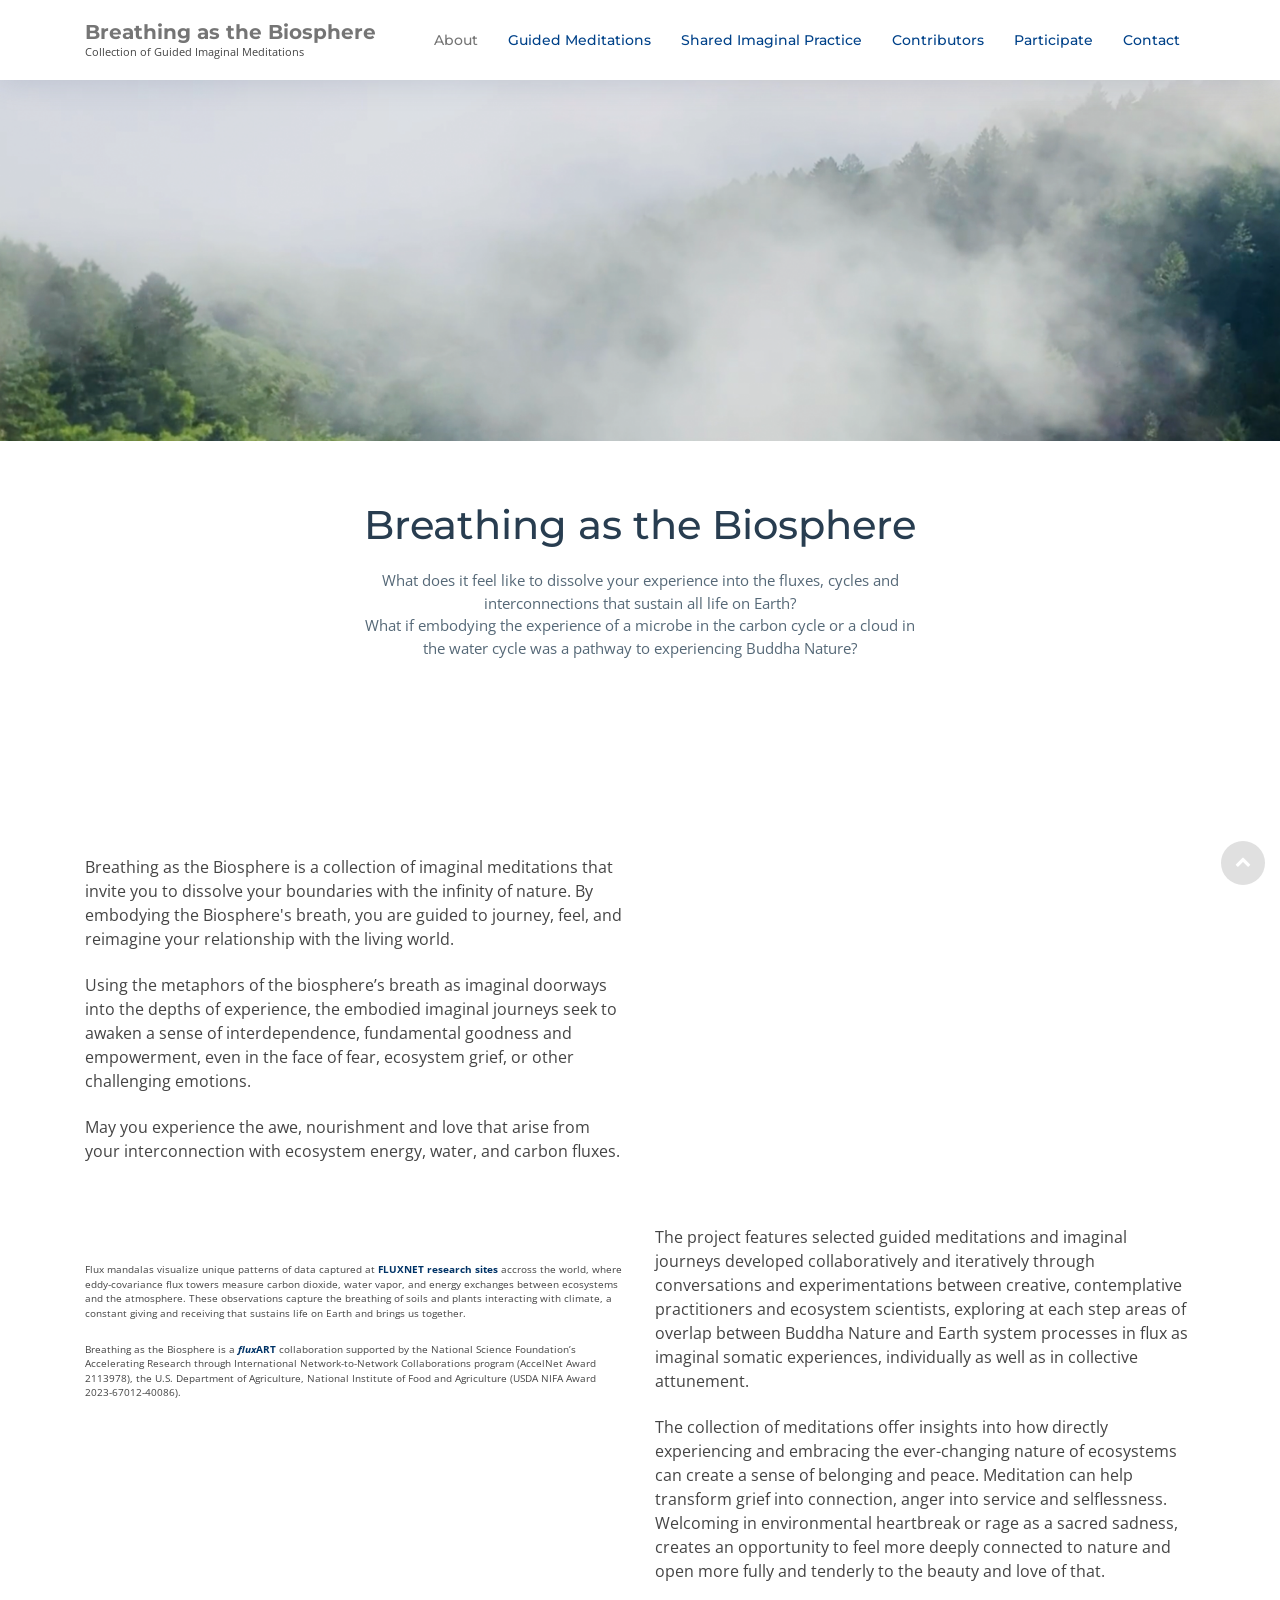
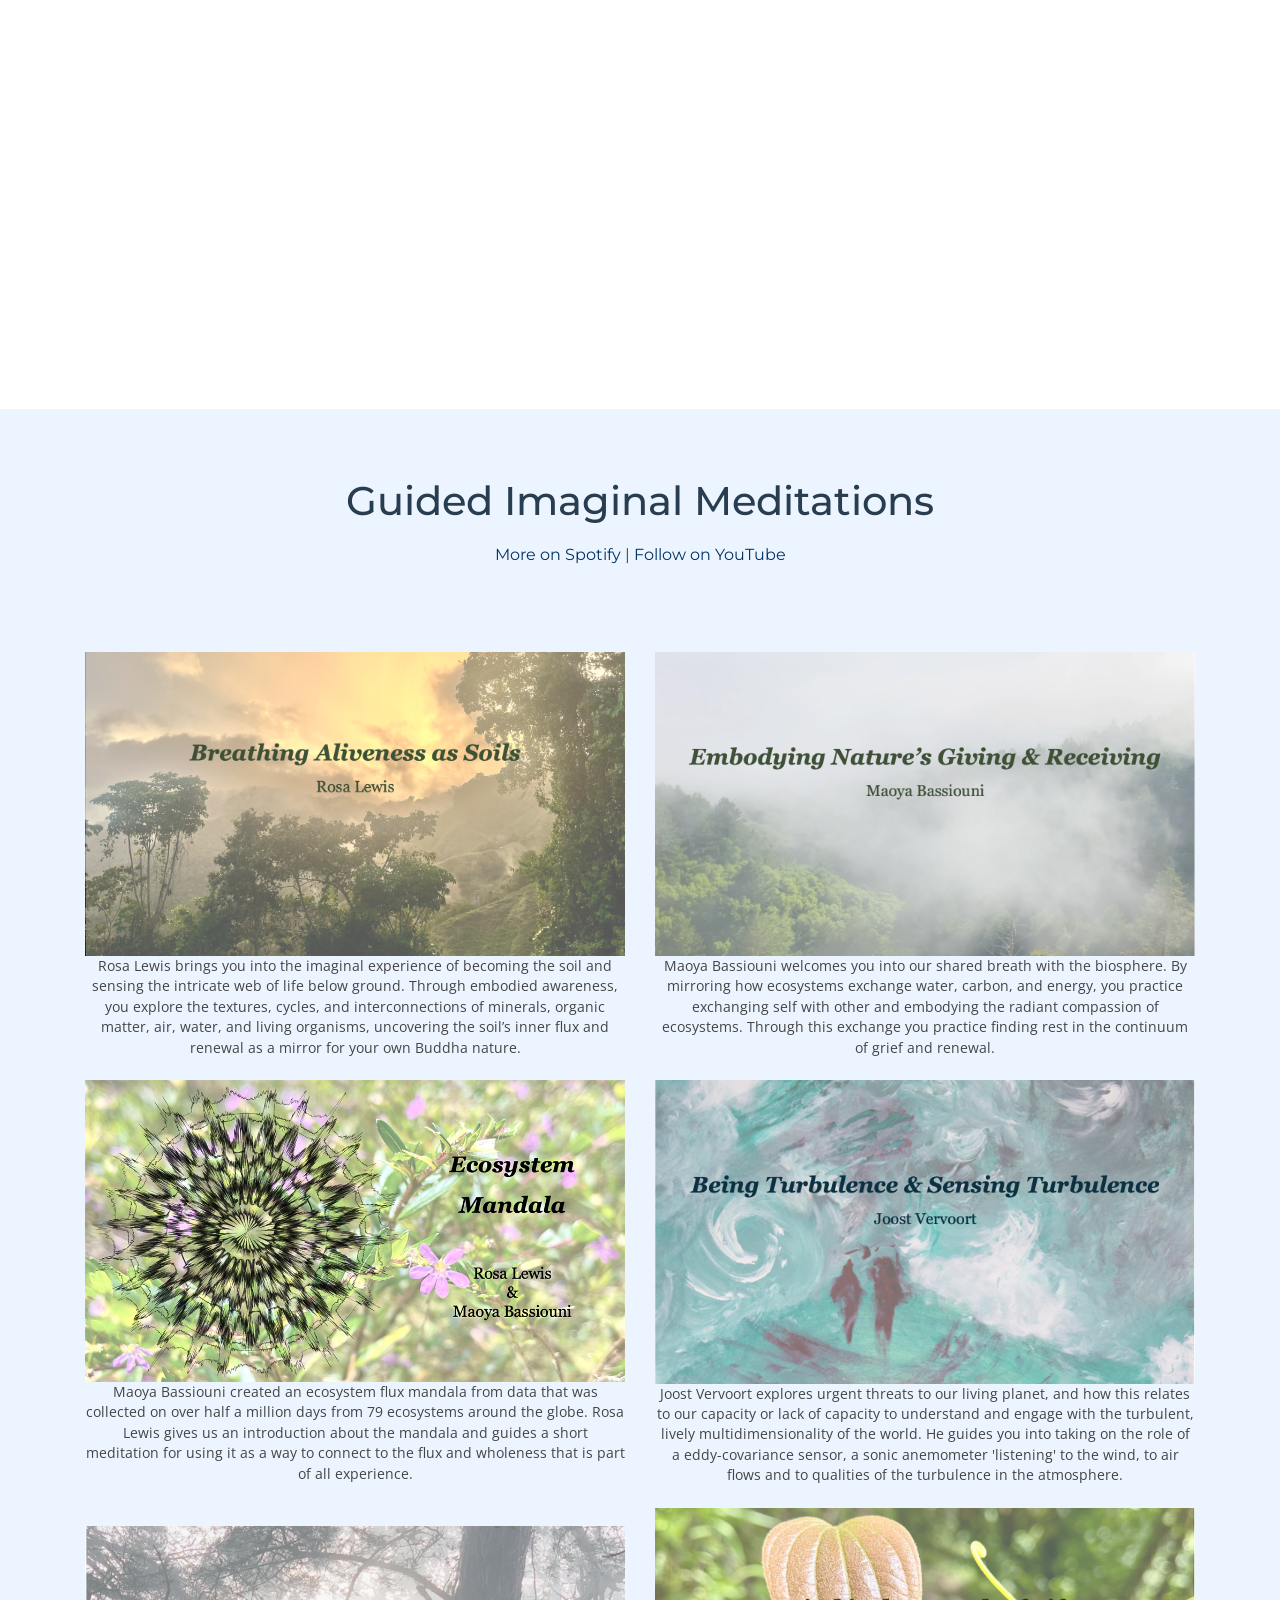
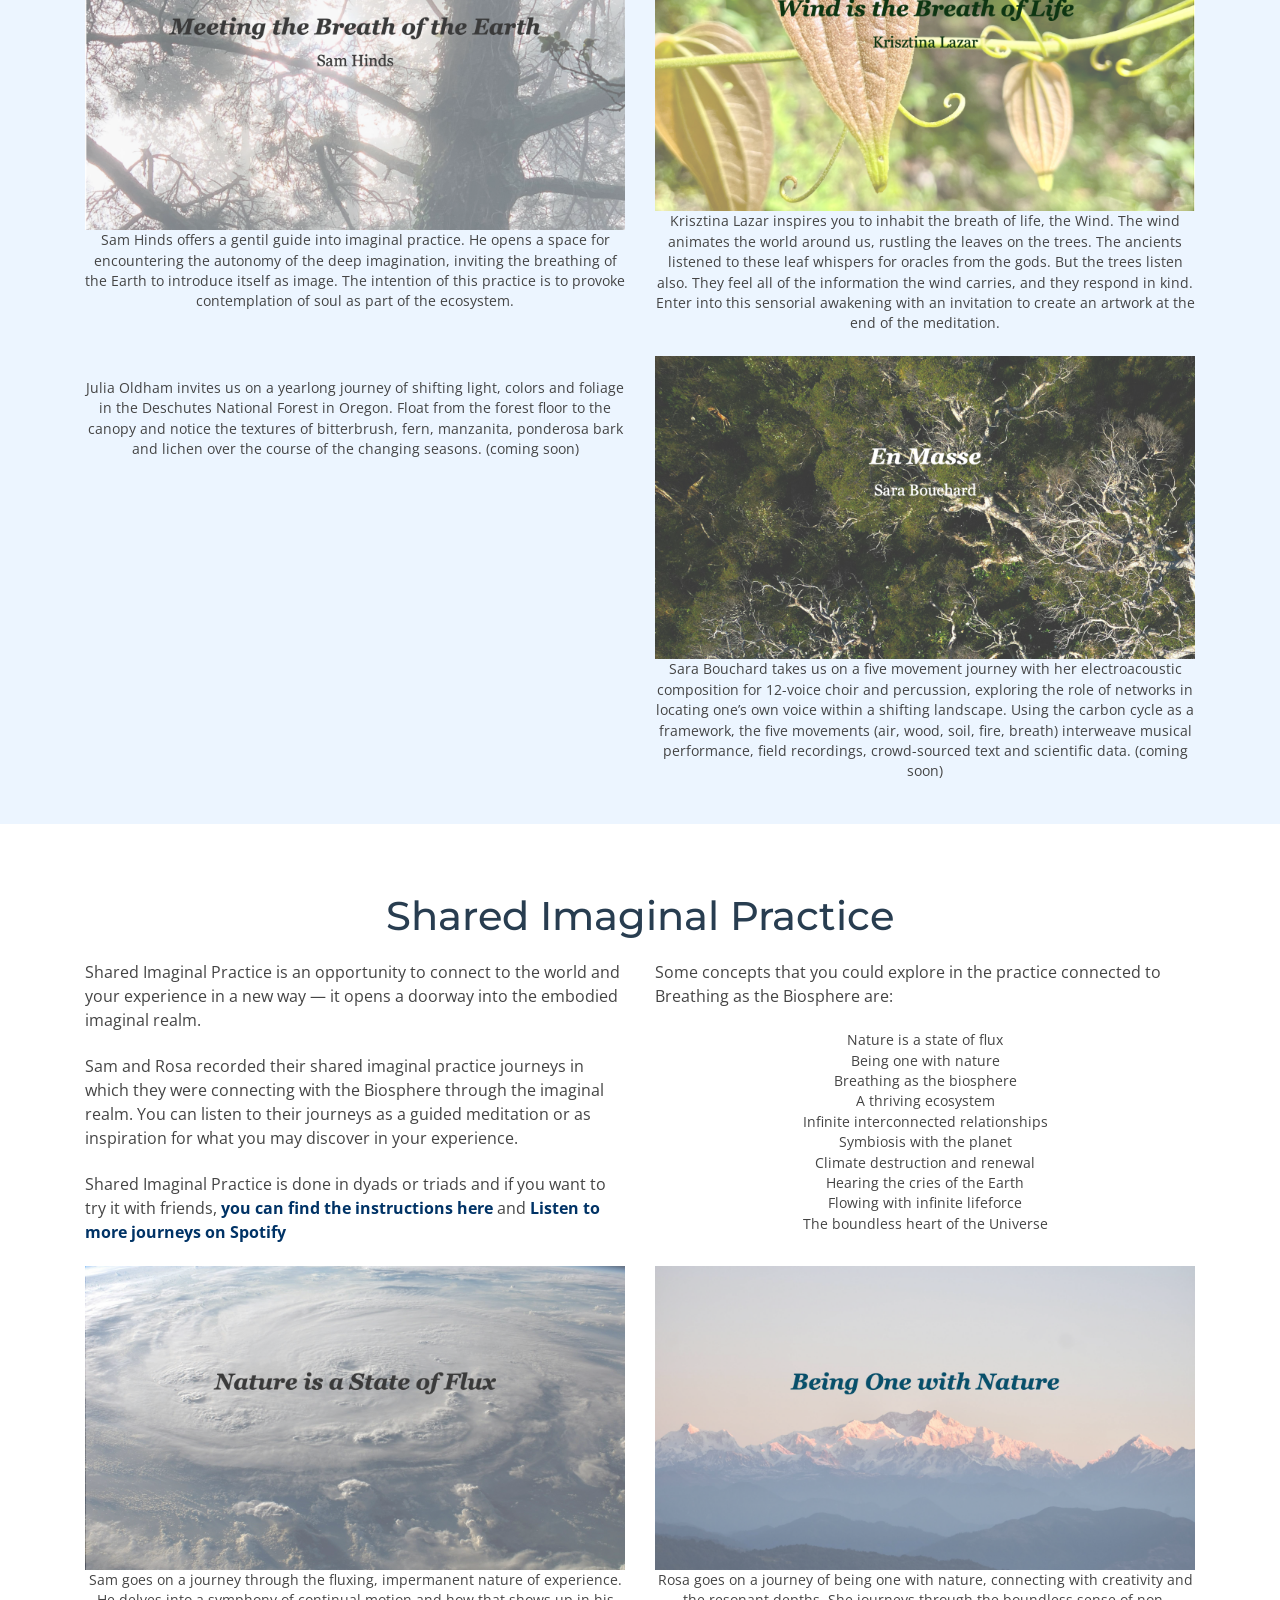
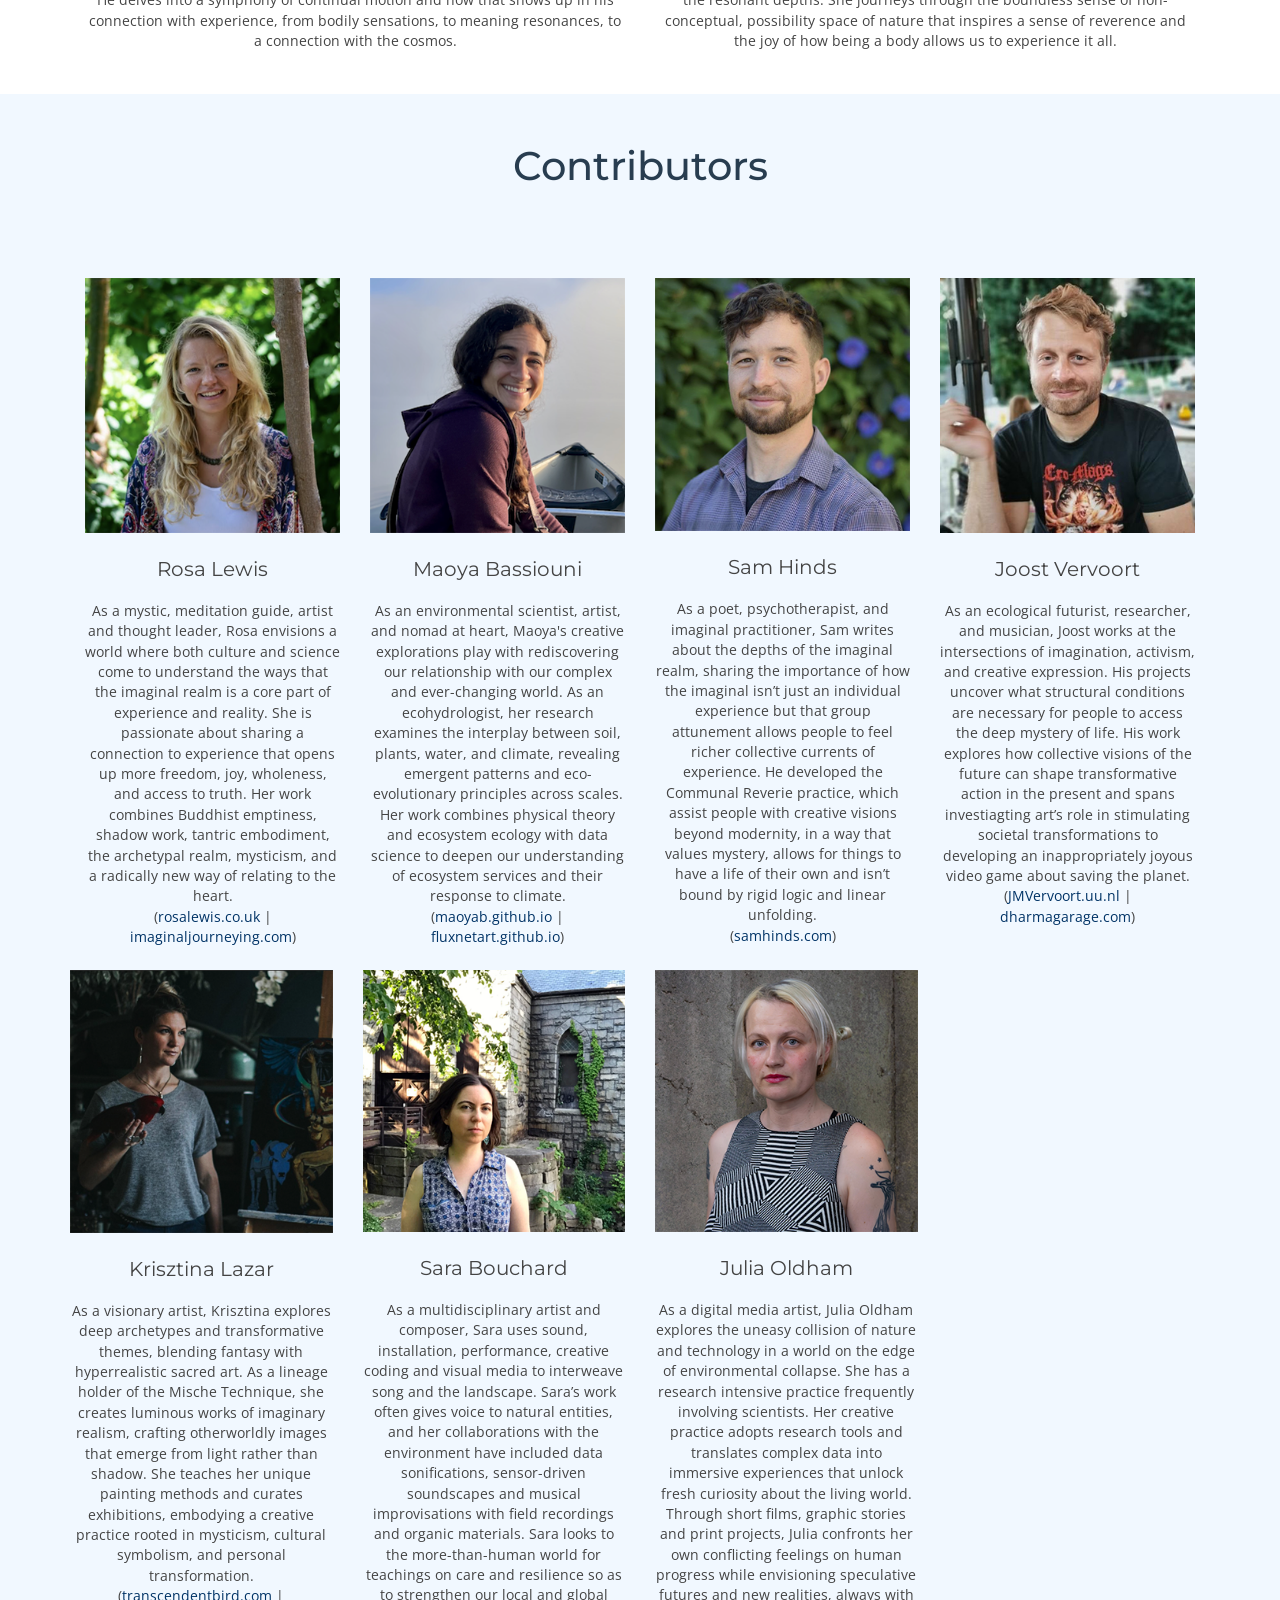
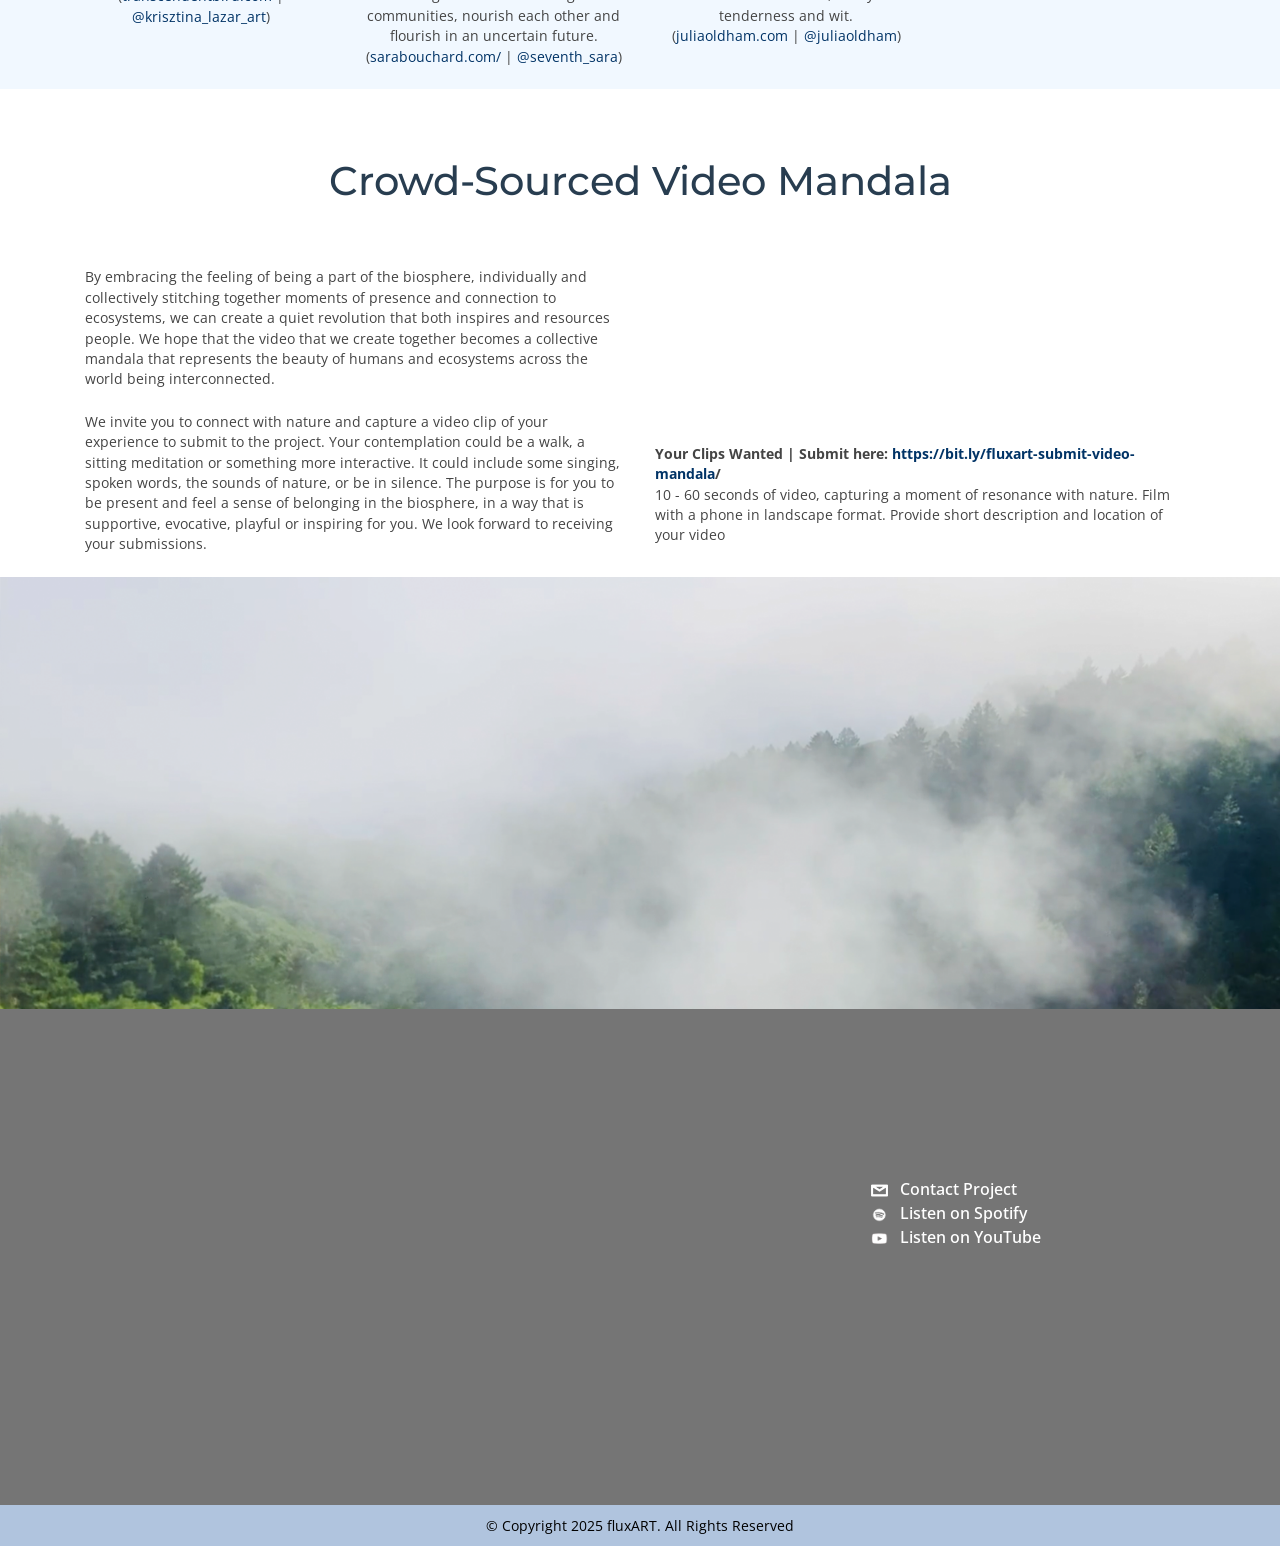
==== index.html @ a9ee5f6f "Update index.html" ====
<!DOCTYPE html>
<html lang="en">
<head>
  <meta charset="utf-8">
  <title>Breathing as the Biosphere Imaginal Meditations</title>
  <meta content="width=device-width, initial-scale=1.0" name="viewport">
  <meta content="Breathing as the Biosphere Imaginal Meditations" name="keywords">
  <meta content="Breathing as the Biosphere Imaginal Meditations" name="description">

  <!-- Favicons -->
  <link href="img/favicon.png" rel="icon">
  <link href="img/apple-touch-icon.png" rel="apple-touch-icon">

  <!-- Google Fonts -->
  <link href="https://fonts.googleapis.com/css?family=Open+Sans:300,300i,400,400i,700,700i|Montserrat:300,400,500,700" rel="stylesheet">

  <!-- Bootstrap CSS File -->
  <link href="lib/bootstrap/css/bootstrap.min.css" rel="stylesheet">

  <!-- Libraries CSS Files -->
  <link href="lib/font-awesome/css/font-awesome.min.css" rel="stylesheet">
  <link href="lib/animate/animate.min.css" rel="stylesheet">
  <link href="lib/ionicons/css/ionicons.min.css" rel="stylesheet">
  <link href="lib/owlcarousel/assets/owl.carousel.min.css" rel="stylesheet">
  <link href="lib/lightbox/css/lightbox.min.css" rel="stylesheet">


  <!-- Main Stylesheet File -->
  <link href="css/style.css" rel="stylesheet">


  <script>
// Initialize each video container separately
document.addEventListener('DOMContentLoaded', function() {
    document.querySelectorAll('.video-container').forEach(container => {
        const thumbnail = container.querySelector('.video-thumbnail');
        const videoIframe = container.querySelector('.video-iframe');
        
        thumbnail.addEventListener('click', function() {
            thumbnail.style.display = 'none';
            videoIframe.style.display = 'block';
            
            // Reload iframe to ensure video starts playing
            const iframe = videoIframe.querySelector('iframe');
            const src = iframe.src;
            iframe.src = src;
        });
    });
});
</script>


</head>

<body>

  <!--==========================
  Header
  ============================-->
  <header id="header" class="fixed-top">
    <div class="container">

      <div class="logo float-left">
        <a href="#intro" class="scrollto"><strong class="company-name"></strong></a>
      </div>

      <nav class="main-nav float-right d-none d-lg-block">
        <ul>
          <li class="active"><a href="#intro">About</a></li>
          <!--<li><a href="#about">About</a></li>-->
          <li><a href="#meditations">Guided Meditations</a></li>
          <li><a href="#practice">Shared Imaginal Practice</a></li>
          <li><a href="#people">Contributors</a></li>
          <li><a href="#participate">Participate</a></li>
          <li><a href="#contact">Contact</a></li>

          
        </ul>
      </nav><!-- .main-nav -->

      <nav class="main-nav float-left d-none d-lg-block">
          <h5 style="color: #757575"><strong>Breathing as the Biosphere</strong><br></h5>
         <p style="font-size:11px">Collection of Guided Imaginal Meditations<br></p> 
      

      </nav><!-- .main-nav -->
      
    </div>
  </header><!-- #header -->

  <!--==========================
    Intro Section
  ============================-->
  <section id="intro" class="clearfix">
    <div class="container">

      <div class="intro-info"><br><br><br><br><br><br><br><br><br><br><br><br>
        
        <div>

        </div>
      </div>

    </div>
  </section>

  <!-- #intro -->

  <main id="main">

    <!--==========================
      About Section
    ============================-->
    <section id="about">
      <div class="container">

        <header class="section-header">
          <h3>Breathing as the Biosphere</h3>

          <p>
            What does it feel like to dissolve your experience into the fluxes,
            cycles and interconnections that sustain all life on Earth?<br>
            What if embodying the experience of a microbe in the carbon cycle or 
            a cloud in the water cycle was a pathway to experiencing Buddha Nature?<br>
          </p>

        </header>

        <div class="row about-extra">

          <div class="col-lg-6 content order-lg-1 order-2">

          <br><br><br><br><p>Breathing as the Biosphere is a collection of imaginal meditations that invite you to dissolve your boundaries with the infinity of nature. By embodying the Biosphere's breath, you are guided to journey, feel, and reimagine your relationship with the living world.</p>

          <p>Using the metaphors of the biosphere’s breath as imaginal doorways into the depths of experience, the embodied imaginal journeys seek to awaken a sense of interdependence, fundamental goodness and empowerment, even in the face of fear, ecosystem grief, or other challenging emotions.</p>

          <p>May you experience the awe, nourishment and love that arise from your interconnection with ecosystem energy, water, and carbon fluxes.</p>
          </div>

          <div class="col-lg-6 background order-lg-2 order-1 wow fadeInUp">
            <img src="img/flux_manadala_s.gif" class="img-fluid" alt="">
          </div>
        </div>

        <div class="row about-extra">

          <div class="col-lg-6 wow fadeInUp">
            <img src="img/daily_2_4.gif" class="img-fluid" alt="">
                  <p style="font-size: 0.6rem;"><br>Flux mandalas visualize unique patterns of data captured at <strong><a href="https://fluxnet.org/"> FLUXNET research sites</a></strong> accross the world, where eddy-covariance flux towers measure carbon dioxide, water vapor, and energy exchanges between ecosystems and the atmosphere. These observations capture the breathing of soils and plants interacting with climate, a constant giving and receiving that sustains life on Earth and brings us together. </p>

                  <p style="font-size: 0.6rem;">Breathing as the Biosphere is a <strong><a href="https://fluxnetart.github.io/"><i>flux</i>ART</a></strong> collaboration supported by the National Science Foundation’s Accelerating Research through International Network-to-Network Collaborations program (AccelNet Award 2113978), the U.S. Department of Agriculture, National Institute of Food and Agriculture (USDA NIFA Award 2023-67012-40086).</p>

            
          </div>

          <div class="col-lg-6 wow fadeInUp pt-5 pt-lg-0">
             
            <p>The project features selected guided meditations and imaginal journeys developed collaboratively and iteratively through conversations and experimentations between creative, contemplative practitioners and ecosystem scientists, exploring at each step areas of overlap between Buddha Nature and Earth system processes in flux as imaginal somatic experiences, individually as well as in collective attunement.

            </p>

            <p>The collection of meditations offer insights into how directly experiencing and embracing the ever-changing nature of ecosystems can create a sense of belonging and peace. Meditation can help transform grief into connection, anger into service and selflessness. Welcoming in environmental heartbreak or rage as a sacred sadness, creates an opportunity to feel more deeply connected to nature and open more fully and tenderly to the beauty and love of that.</p>

            <!---<br><br><br><p style="font-size: 0.6rem;"><br><br>Flux mandalas invite us to look at the full spectrum of experience and welcome it with the curiosity of a scientist and the open heart of compassion. They illustrates how complex interactions create emergent patterns that have unity. Try connecting with the wholeness of the ecosystems encoded in these mandalas. Can you feel all the tiny interactions that lead to its emergence and how much precision and exchange goes into that creative process?</p>-->

             <p><br><br><br><p>
              <iframe style="border-radius:0px" src="https://open.spotify.com/embed/episode/0u3D3jrKchzARlzXWY9cCE?utm_source=generator" width="100%" height="222"  frameBorder="0" frameBorder="0" allowfullscreen="" allow="autoplay; clipboard-write; encrypted-media; fullscreen; picture-in-picture" loading="lazy"></iframe>

       
          </div>

        </div>
        
              
              
      </div>
    </section>

    <!-- #about 
          <iframe data-testid="embed-iframe" style="border-radius:12px" src="https://open.spotify.com/embed/episode/0u3D3jrKchzARlzXWY9cCE?utm_source=generator" width="100%" height="352" frameBorder="0" allowfullscreen="" allow="autoplay; clipboard-write; encrypted-media; fullscreen; picture-in-picture" loading="lazy"></iframe>

    -->

    
    <!--==========================
      Guided Imaginal Meditation Section
    ============================-->
    
    <section id="meditations" class="section-bg" >
      <div class="container">

        <header class="section-header">
          <h3><br></h3>
        <h3>Guided Imaginal Meditations</h3>
        
        <h6  style="text-align: center;"><a href = "https://open.spotify.com/show/1525pYDIu4DT1MLiY2pbVd?si=6aadee65ade249cc">More on Spotify</a> | <a href="https://www.youtube.com/@BreathingastheBiosphere">Follow on YouTube</a><br></h6>
        <h3><br></h3>
        </header>

        <div class="row">

          <div style="text-align: center;" class="col-lg-6 wow fadeInUp pt-4 pt-lg-0 order-1 order-lg-1">

            <!--<iframe src="https://www.youtube.com/embed/AEafkiflC8Q-s?si=2M_Ymdts__kNH2Cq?controls=0?modestbranding=1"  
              frameborder="0" 
              allow="accelerometer; autoplay; clipboard-write; encrypted-media; gyroscope; picture-in-picture; web-share"
              referrerpolicy="strict-origin-when-cross-origin" allowfullscreen>  
              <h5><br>Breathing Aliveness as Soil</h5>
            </iframe>-->

            <a href="https://open.spotify.com/episode/77HtcozkMRE23Bbqn8hdQ8?si=4nbP7YNKRR261fa75j-uoQ"><img src="img/thumbnail_rosa.png" class="img-fluid" alt=""></a>
            <p style="font-size: 0.85rem;"> Rosa Lewis brings you into the imaginal experience of becoming the soil and sensing the intricate web of life below ground. Through embodied awareness, you explore the textures, cycles, and interconnections of minerals, organic matter, air, water, and living organisms, uncovering the soil’s inner flux and renewal as a mirror for your own Buddha nature.
             <br>
            </p>

            <a href="https://open.spotify.com/episode/036LUzNRKTE3f6MZZCfcd5?si=HGmtwieZQKCvpGX41cVPSQ"><img src="img/thumbnail_mandala.png" class="img-fluid" alt=""></a>
            <p style="font-size: 0.85rem;">Maoya Bassiouni created an ecosystem flux mandala from data that was collected on over half a million days from 79 ecosystems around the globe. Rosa Lewis gives us an introduction about the mandala and guides a short meditation for using it as a way to connect to the flux and wholeness that is part of all experience.
              <br><br>
            </p>


            <a href="https://open.spotify.com/episode/53CpLvU9wSiAsuMV4MzlIL?si=ZmxAkmloRvGHyhWJxhTe1w"><img src="img/thumbnail_sam.png" class="img-fluid" alt=""></a>
            <p style="font-size: 0.85rem;">Sam Hinds offers a gentil guide into imaginal practice. He opens a space for encountering the autonomy of the deep imagination, inviting the breathing of the Earth to introduce itself as image. The intention of this practice is to provoke contemplation of soul as part of the ecosystem.
              <br><br>
            </p>

            <img src="img/thumbnail_pondering.png" class="img-fluid" alt="">
            <p style="font-size: 0.85rem;">Julia Oldham invites us on a yearlong journey of shifting light, colors and foliage in the Deschutes National Forest in Oregon. Float from the forest floor to the canopy and notice the textures of bitterbrush, fern, manzanita, ponderosa bark and lichen over the course of the changing seasons. (coming soon)
              <br><br>
            </p>

          </div>

          <div style="text-align: center;" class="col-lg-6 wow fadeInUp order-2 order-lg-2">

            <a href="https://open.spotify.com/episode/4OJ43uKyVAgOW3lTd9KuGg?si=wSIPPn0EQp6C_6Jd9HAa6w"><img src="img/thumbnail_maoya.png" class="img-fluid" alt=""></a>
            <p style="font-size: 0.85rem;">Maoya Bassiouni welcomes you into our shared breath with the biosphere. By mirroring how ecosystems exchange water, carbon, and energy, you practice exchanging self with other and embodying the radiant compassion of ecosystems. Through this exchange you practice finding rest in the continuum of grief and renewal.
              <br>
            </p>

            <a href= "https://open.spotify.com/episode/0zujidXSMCbRKWvfd6Vs8Z?si=B2oA_6Z9TPiEoPuj_xsNwQ"><img src="img/thumbnail_joost.png" class="img-fluid" alt=""></a>
            <p style="font-size: 0.85rem;">Joost Vervoort explores urgent threats to our living planet, and how this relates to our capacity or lack of capacity to understand and engage with the turbulent, lively multidimensionality of the world. He guides you into taking on the role of a eddy-covariance sensor, a sonic anemometer 'listening' to the wind, to air flows and to qualities of the turbulence in the atmosphere.
            <br>
            </p>


            <a href="https://open.spotify.com/episode/5ODSKrtGMWI7goQfKR9qAA?si=V0y_s-vBSAOrPFX0bZdzCg"><img src="img/thumbnail_krisztina.png" class="img-fluid" alt=""></a>
            <p style="font-size: 0.85rem;">Krisztina Lazar inspires you to inhabit the breath of life, the Wind. The wind animates the world around us, rustling the leaves on the trees. The ancients listened to these leaf whispers for oracles from the gods. But the trees listen also. They feel all of the information the wind carries, and they respond in kind. Enter into this sensorial awakening with an invitation to create an artwork at the end of the meditation.
            </p>
 
          <img src="img/thumbnail_sara.png" class="img-fluid" alt="">
            <p style="font-size: 0.85rem;">Sara Bouchard takes us on a five movement journey with her electroacoustic composition for 12-voice choir and percussion, exploring the role of networks in locating one’s own voice within a shifting landscape. Using
            the carbon cycle as a framework, the five movements (air, wood, soil, fire, breath) interweave musical performance, field recordings, crowd-sourced text and scientific data. (coming soon)
              <br><br>
            </p>

          </div>
        </div>

  </div>  
  </section>

  <section id="practice" class="wow fadeIn" >
    <div class="container">
    <header class="section-header">
          <h3><br></h3>
        <h3>Shared Imaginal Practice</h3>
        </header>

        <div class="row">

          <div class="col-lg-6 wow fadeInUp pt-4 pt-lg-0 order-2 order-lg-1">
             <p>Shared Imaginal Practice is an opportunity to connect to the world and your experience in a new way — it opens a doorway into the embodied imaginal realm.</p>

            <p>Sam and Rosa recorded their shared imaginal practice journeys in which they were connecting with the Biosphere through the imaginal realm. You can listen to their journeys as a guided meditation or as inspiration for what you may discover in your experience. </p>
            <p>Shared Imaginal Practice is done in dyads or triads and if you want to try it with friends, <strong><a href="https://rosalewis.co.uk/for-groups/shared-imaginal-practice/">you can find the instructions here</a></strong> and <strong><a href="https://open.spotify.com/show/1525pYDIu4DT1MLiY2pbVd?si=6aadee65ade249cc">Listen to more journeys on Spotify</a></strong></p> 

          </div>

          <div class="col-lg-6 wow fadeInUp order-1 order-lg-2">
          <p>Some concepts that you could explore in the practice connected to Breathing as the Biosphere are: </p>
          <p style="text-align: center; font-size: 0.85rem;" >Nature is a state of flux<br>
          Being one with nature<br>
          Breathing as the biosphere<br>
          A thriving ecosystem<br>
          Infinite interconnected relationships<br>
          Symbiosis with the planet<br>
          Climate destruction and renewal<br>
          Hearing the cries of the Earth<br>
          Flowing with infinite lifeforce<br>
          The boundless heart of the Universe<br>
          </p>

          </div>
        </div>

        <div class="row">

          <div style="text-align: center;" class="col-lg-6 wow fadeInUp pt-4 pt-lg-0 order-2 order-lg-1">

            <a href="https://open.spotify.com/episode/34Ts9Ez7WnEAbWqnBeNufE?si=XUcX8TZsQOSvcbpjufnzhA"><img src="img/thumbnail_swirl.png" class="img-fluid" alt=""></a>
            <p style="font-size: 0.85rem;">Sam goes on a journey through the fluxing, impermanent nature of experience. He delves into a symphony of continual motion and how that shows up in his connection with experience, from bodily sensations, to meaning resonances, to a connection with the cosmos.
              <br><br>
            </p>

          </div>

          <div style="text-align: center;" class="col-lg-6 wow fadeInUp order-1 order-lg-2">

            <a href="https://open.spotify.com/episode/2rRmL4e69MUK8U4SDGf8Bw?si=WBHXRmK1Rv6eqK55F4SV8Q"><img src="img/thumbnail_mountain.png" class="img-fluid" alt=""></a>
            <p style="font-size: 0.85rem;">Rosa goes on a journey of being one with nature, connecting with creativity and the resonant depths. She journeys through the boundless sense of non-conceptual, possibility space of nature that inspires a sense of reverence and the joy of how being a body allows us to experience it all.
             <br>
            </p>

          </div>
        </div>


      </div>  
    </section>


    <!--==========================
      Contributors
    ============================-->
    <section id="people" class="section-bg2">
      <div class="container">
          <header class="section-header">
            <h3><br>Contributors</h3>
            <h3><br></h3>
          </header>
        
        <div class="row text-center wow fadeInUp pt-4 pt-lg-0">
        <!-- First person -->
        <div class="col-lg-3">
          <img src="img/rosa.png" class="img-fluid" alt="">
          <h5><br>Rosa Lewis</h5>
          <p style="font-size: 0.85rem;">
            As a mystic, meditation guide, artist and thought leader, Rosa envisions a world where both culture and science come to understand the ways that the imaginal realm is a core part of experience and reality. She is passionate about sharing a connection to experience that opens up more freedom, joy, wholeness, and access to truth. Her work combines Buddhist emptiness, shadow work, tantric embodiment, the archetypal realm, mysticism, and a radically new way of relating to the heart.<br>
            (<a href="https://rosalewis.co.uk">rosalewis.co.uk</a> | <a href="https://imaginaljourneying.com">imaginaljourneying.com</a>)
          </p>
        </div>

        <div class="col-lg-3">
          <img src="img/maoya.png" class="img-fluid" alt="">
          <h5><br>Maoya Bassiouni</h5>
          <p style="font-size: 0.85rem;">
            As an environmental scientist, artist, and nomad at heart, Maoya's creative explorations play with rediscovering our relationship with our complex and ever-changing world. As an ecohydrologist, her research examines the interplay between soil, plants, water, and climate, revealing emergent patterns and eco-evolutionary principles across scales. Her work combines physical theory and ecosystem ecology with data science to deepen our understanding of ecosystem services and their response to climate.<br>
            (<a href="https://maoyab.github.io/">maoyab.github.io</a> | <a href="https://fluxnetart.github.io/">fluxnetart.github.io</a>) 
          </p>
        </div>

        <div class="col-lg-3">
          <img src="img/sam.png" class="img-fluid" alt="">
          <h5><br>Sam Hinds</h5>
          <p style="font-size: 0.85rem;">
            As a poet, psychotherapist, and imaginal practitioner, Sam writes about the depths of the imaginal realm, sharing the importance of how the imaginal isn’t just an individual experience but that group attunement allows people to feel richer collective currents of experience. He developed the Communal Reverie practice, which assist people with creative visions beyond modernity, in a way that values mystery, allows for things to have a life of their own and isn’t bound by rigid logic and linear unfolding. <br>
            (<a href="https://www.samhinds.com/">samhinds.com</a>)
          </p>
        </div>

        <div class="col-lg-3">
          <img src="img/joost.png" class="img-fluid" alt="">
          <h5><br>Joost Vervoort</h5>
          <p style="font-size: 0.85rem;">
            As an ecological futurist, researcher, and musician, Joost works at the intersections of imagination, activism, and creative expression. His projects uncover what structural conditions are necessary for people to access the deep mystery of life. His work explores how collective visions of the future can shape transformative action in the present and spans investiagting art’s role in stimulating societal transformations to developing an inappropriately joyous video game about saving the planet. <br>
            (<a href="https://www.uu.nl/medewerkers/JMVervoort">JMVervoort.uu.nl</a> | <a href="https://dharmagarage.com">dharmagarage.com</a>)
          </p>
        </div>


      <div class="row text-center wow fadeInUp">
        <div class="col-lg-3">
          <img src="img/krisztina.png" class="img-fluid" alt="">
          <h5><br>Krisztina Lazar</h5>
          <p style="font-size: 0.85rem;">
            As a visionary artist, Krisztina explores deep archetypes and transformative themes, blending fantasy with hyperrealistic sacred art. As a lineage holder of the Mische Technique, she creates luminous works of imaginary realism, crafting otherworldly images that emerge from light rather than shadow. She teaches her unique painting methods and curates exhibitions, embodying a creative practice rooted in mysticism, cultural symbolism, and personal transformation. <br>
            (<a href="https://www.transcendentbird.com">transcendentbird.com</a> | <a href="https://www.instagram.com/krisztina_lazar_art/">@krisztina_lazar_art</a>)
          </p>
        </div>


        <div class="col-lg-3">
          <img src="img/sara.png" class="img-fluid" alt="">
          <h5><br>Sara Bouchard</h5>
          <p style="font-size: 0.85rem;">
            As a multidisciplinary artist and composer, Sara uses sound, installation, performance, creative coding and visual media to interweave song and the landscape. Sara’s work often gives voice to natural entities, and her collaborations with the environment have included data sonifications, sensor-driven soundscapes and musical improvisations with field recordings and organic materials. Sara looks to the more-than-human world for teachings on care and resilience so as to strengthen our local and global communities, nourish each other and flourish in an uncertain future.
<br>
            (<a href="https://www.sarabouchard.com/">sarabouchard.com/</a> | <a href="https://www.instagram.com/seventh_sara/">@seventh_sara</a>)
          </p>
        </div>

        <div class="col-lg-3">
          <img src="img/julia.png" class="img-fluid" alt="">
          <h5><br>Julia Oldham</h5>
          <p style="font-size: 0.85rem;">
            As a digital media artist, Julia Oldham explores the uneasy collision of nature and technology in a world on the edge of environmental collapse. She has a research intensive practice frequently involving scientists. Her creative practice adopts research tools and translates complex data into immersive experiences that unlock fresh curiosity about the living world. Through short films, graphic stories and print projects, Julia confronts her own conflicting feelings on human progress while envisioning speculative futures and new realities, always with tenderness and wit.<br>

            (<a href="https://www.juliaoldham.com/">juliaoldham.com</a> | <a href="https://www.instagram.com/juliaoldham/">@juliaoldham</a>)
          </p>
        </div>
      </div>


        
      </div>  

    </section>


    <!--==========================
      participate
    ============================-->
    
    <section id="participate" class="wow fadeIn" >
      <div class="container">

        <header class="section-header">
          <h3><br></h3>
        <h3>Crowd-Sourced Video Mandala</h3>

        </header>

        <div class="row">

          <div class="col-lg-6 wow fadeInUp pt-4 pt-lg-0 order-2 order-lg-1">
            <p style="font-size: 0.85rem;"><br></p>
            <p style="font-size: 0.85rem;">By embracing the feeling of being a part of the biosphere, individually and collectively stitching together moments of presence and connection to ecosystems, we can create a quiet revolution that both inspires and resources people. We hope that the video that we create together becomes a collective mandala that represents the beauty of humans and ecosystems across the world being interconnected.
            </p>

            <p style="font-size: 0.85rem;">We invite you to connect with nature and capture a video clip of your experience to submit to the project. Your contemplation could be a walk, a sitting meditation or something more interactive. It could include some singing, spoken words, the sounds of nature, or be in silence. The purpose is for you to be present and feel a sense of belonging in the biosphere, in a way that is supportive, evocative, playful or inspiring for you. We look forward to receiving your submissions.</p>

          </div>

          <div class="col-lg-6 wow fadeInUp order-1 order-lg-2">
            <p style="font-size: 0.85rem;"><br></p>
            <div style="text-align: center;">
            <iframe  src="https://www.youtube.com/embed/SrcDcu9O6x8?controls=0?modestbranding=1"  frameborder="0" 
              allow="accelerometer; autoplay; clipboard-write; encrypted-media; gyroscope; picture-in-picture; web-share"
              referrerpolicy="strict-origin-when-cross-origin" allowfullscreen>  
            </iframe></div>

            <p style="font-size: 0.85rem;">
              <strong><br>Your Clips Wanted | Submit here: <a href="https://bit.ly/fluxart-submit-video-mandala">https://bit.ly/fluxart-submit-video-mandala</a>/</strong><br>
              10 - 60 seconds of video, capturing a moment of resonance with nature. 
              Film with a phone in landscape format. Provide short description and location of your video<br>
            </p>

          </div>
        </div>
      
      </div>      
   
    </section>

 	<img src="img/banner.png" class="img-fluid" width=100% alt="">
    
    <!--==========================
      Contact Section
    ============================-->
    
    <section id="contact">
  <div class="container-fluid d-flex justify-content-center">
    <div class="container d-flex justify-content-center align-items-start">
      <div class="row justify-content-center">
        <div>
          <iframe 
            src="https://docs.google.com/forms/d/e/1FAIpQLSdr2DCmp9aaJqkNJq8JDNVKN1dRcRs-N2wF6ZNDg9qJISfgBQ/viewform?embedded=true" 
            width="640" height="490" frameborder="0" marginheight="0" marginwidth="0" style="margin-left: 77px;"
            style="">
            Loading…
          </iframe>
        </div>
        <div class="col-lg-3 footer-contact ms-4">
          <p>
            <br><br><br><br><br><br><br>
            <img src="img/email-12-32.ico" width="17">&nbsp;&nbsp;
            <a href="mailto:fluxnetart@gmail.com">Contact Project</a><br>
            <img src="img/spotify_logo.png" width="17">&nbsp;&nbsp;
            <a href="https://open.spotify.com/show/1525pYDIu4DT1MLiY2pbVd?si=6aadee65ade249cc">Listen on Spotify</a><br>
            <img src="img/youtube_logo.png" width="17">&nbsp;&nbsp;
            <a href="https://www.youtube.com/@BreathingastheBiosphere">Listen on YouTube</a><br>
          </p>
        </div>
      </div>
    </div>
  </div>
</section>


  </main>

  
  <!-- #contact -->

  <!--==========================
    Footer
  ============================-->
  
  <footer id="footer">
    
    <div class="container">
      <div class="copyright" style="font-size:7">
        &copy; Copyright 2025 fluxART. All Rights Reserved
      </div>
      
  </footer>
  <!-- #footer -->

  <a href="#" class="back-to-top"><i class="fa fa-chevron-up"></i></a>
  <!-- Uncomment below i you want to use a preloader -->
  <!-- <div id="preloader"></div> -->

  <!-- JavaScript Libraries -->
  <script src="lib/jquery/jquery.min.js"></script>
  <script src="lib/jquery/jquery-migrate.min.js"></script>
  <script src="lib/bootstrap/js/bootstrap.bundle.min.js"></script>
  <script src="lib/easing/easing.min.js"></script>
  <!-- <script src="lib/mobile-nav/mobile-nav.js"></script> -->
  <script src="lib/wow/wow.min.js"></script>
  <script src="lib/waypoints/waypoints.min.js"></script>
  <script src="lib/counterup/counterup.min.js"></script>
  <script src="lib/owlcarousel/owl.carousel.min.js"></script>
  <script src="lib/isotope/isotope.pkgd.min.js"></script>
  <script src="lib/lightbox/js/lightbox.min.js"></script>
  <!-- Template Main Javascript File -->
  <script src="js/main.js"></script>

</body>
</html>
---- css/style.css ----
/*
  Theme Name: NewBiz
  Theme URL: https://bootstrapmade.com/newbiz-bootstrap-business-template/
  Author: BootstrapMade.com
  License: https://bootstrapmade.com/license/
*/

/* colors MB
  #81ad35
  #32530b
  #838500
  #2d5b17
  #a7be39
  #7ec815
*/

/*--------------------------------------------------------------
# General
--------------------------------------------------------------*/

body {
  background: #fff;
  box-shadow: 0 10px 29px 0 rgba(68, 88, 144, 0.1);
  color: #444;
  font-family: "Open Sans", sans-serif;
}

a {
  color: #003366;
  transition: 0.5s;
}

a:hover,
a:active,
a:focus {
  color: #757575;
  outline: none;
  text-decoration: none;
}

p {
  padding: 0;
  margin: 0 0 22px 0;
}

li {
  padding: 0px;
  margin: 0 0 11px 0;
}

ol > li::marker {
content:"("counter(list-item) ")  \2003\2003";
}

h1,
h2,
h3,
h4,
h5,
h6 {
  font-family: "Montserrat", sans-serif;
  font-weight: 400;
  margin: 0 0 20px 0;
  padding: 0;
}


/* Back to top button */

.back-to-top {
  position: fixed;
  display: none;
  background: #757575;
  color: #fff;
  width: 44px;
  height: 44px;
  text-align: center;
  line-height: 1;
  font-size: 16px;
  border-radius: 50%;
  right: 15px;
  bottom: 15px;
  transition: background 0.5s;
  z-index: 11;
}

.back-to-top i {
  padding-top: 12px;
  color: #fff;
}

/* Prelaoder */

#preloader {
  position: fixed;
  top: 0;
  left: 0;
  right: 0;
  bottom: 0;
  z-index: 9999;
  overflow: hidden;
  background: #fff;
}

#preloader:before {
  content: "";
  position: fixed;
  top: calc(50% - 30px);
  left: calc(50% - 30px);
  border: 6px solid #f2f2f2;
  border-top: 6px solid #003366;
  border-radius: 50%;
  width: 60px;
  height: 60px;
  -webkit-animation: animate-preloader 1s linear infinite;
  animation: animate-preloader 1s linear infinite;
}

@-webkit-keyframes animate-preloader {
  0% {
    -webkit-transform: rotate(0deg);
    transform: rotate(0deg);
  }

  100% {
    -webkit-transform: rotate(360deg);
    transform: rotate(360deg);
  }
}

@keyframes animate-preloader {
  0% {
    -webkit-transform: rotate(0deg);
    transform: rotate(0deg);
  }

  100% {
    -webkit-transform: rotate(360deg);
    transform: rotate(360deg);
  }
}

/*--------------------------------------------------------------
# Header
--------------------------------------------------------------*/

#header {
  height: 80px;
  transition: all 0.5s;
  z-index: 997;
  transition: all 0.5s;
  padding: 20px 0;
  background: #fff;
  box-shadow: 0px 0px 30px rgba(127, 137, 161, 0.3);
}

#header.header-scrolled,
#header.header-pages {
  height: 60px;
  padding: 10px 0;
}

#header .logo h1 {
  font-size: 36px;
  margin: 0;
  padding: 0;
  line-height: 1;
  font-weight: 400;
  letter-spacing: 3px;
  text-transform: uppercase;
}

#header .logo h1 a,
#header .logo h1 a:hover {
  color: #00366f;
  text-decoration: none;
}

#header .logo img {
  padding: 0;
  margin: 7px 0;
  max-height: 26px;
}

.main-pages {
  margin-top: 60px;
}

/*--------------------------------------------------------------
# Intro Section
--------------------------------------------------------------*/

#intro {
  width: 100%;
  position: relative;
  background: url("../img/banner.png") center bottom no-repeat;
  background-size: cover;
  padding: 33px 0 120px 0;
}

#intro .intro-img {
  width: 50%;
  float: right;
}

#intro .intro-info {
  width: 50%;
  float: left;
}

#intro .intro-info h2 {
  color: #fff;
  margin-bottom: -222px;
  margin-left: 88px;
  font-size: 14px;
  font-weight: 550;
  text-align: center;
}

#intro .intro-info h2 span {
  color: #fff;
  font-weight: 888;
  font-size: 37px;
}

#intro .intro-info .btn-get-started,
#intro .intro-info .btn-publications {
  font-family: "Montserrat", sans-serif;
  font-size: 14px;
  font-weight: 600;
  letter-spacing: 1px;
  display: inline-block;
  padding: 10px 32px;
  border-radius: 50px;
  transition: 0.5s;
  margin: 0 20px 20px 0;
  color: #fff;
}

#intro .intro-info .btn-get-started {
  background: #003366;
  border: 2px solid #003366;
  color: #fff;
}

#intro .intro-info .btn-get-started:hover {
  background: none;
  border-color: #fff;
  color: #fff;
}

#intro .intro-info .btn-publications {
  border: 2px solid #fff;
}

#intro .intro-info .btn-publications:hover {
  background: #003366;
  border-color: #003366;
  color: #fff;
}

/*--------------------------------------------------------------
# Navigation Menu
--------------------------------------------------------------*/

/* Desktop Navigation */

.main-nav {
  /* Drop Down */
  /* Deep Drop Down */
}

.main-nav,
.main-nav * {
  margin: 0;
  padding: 0;
  list-style: none;
}

.main-nav > ul > li {
  position: relative;
  white-space: nowrap;
  float: left;
}

.main-nav a {
  display: block;
  position: relative;
  color: #004289;
  padding: 10px 15px;
  transition: 0.3s;
  font-size: 14px;
  font-family: "Montserrat", sans-serif;
  font-weight: 500;
}

.main-nav a:hover,
.main-nav .active > a,
.main-nav li:hover > a {
  color: #757575;
  text-decoration: none;
}

.main-nav .drop-down ul {
  display: block;
  position: absolute;
  left: 0;
  top: calc(100% + 30px);
  z-index: 99;
  opacity: 0;
  visibility: hidden;
  padding: 10px 0;
  background: #fff;
  box-shadow: 0px 0px 30px rgba(127, 137, 161, 0.25);
  transition: ease all 0.3s;
}

.main-nav .drop-down:hover > ul {
  opacity: 1;
  top: 100%;
  visibility: visible;
}

.main-nav .drop-down li {
  min-width: 180px;
  position: relative;
}

.main-nav .drop-down ul a {
  padding: 10px 20px;
  font-size: 13px;
  color: #004289;
}

.main-nav .drop-down ul a:hover,
.main-nav .drop-down ul .active > a,
.main-nav .drop-down ul li:hover > a {
  color: #757575;
}

.main-nav .drop-down > a:after {
  content: "\f107";
  font-family: FontAwesome;
  padding-left: 10px;
}

.main-nav .drop-down .drop-down ul {
  top: 0;
  left: calc(100% - 30px);
}

.main-nav .drop-down .drop-down:hover > ul {
  opacity: 1;
  top: 0;
  left: 100%;
}

.main-nav .drop-down .drop-down > a {
  padding-right: 35px;
}

.main-nav .drop-down .drop-down > a:after {
  content: "\f105";
  position: absolute;
  right: 15px;
}

/* Mobile Navigation */

.mobile-nav {
  position: fixed;
  top: 0;
  bottom: 0;
  z-index: 9999;
  overflow-y: auto;
  left: -260px;
  width: 260px;
  padding-top: 18px;
  background: rgba(19, 39, 57, 0.8);
  transition: 0.4s;
}

.mobile-nav * {
  margin: 0;
  padding: 0;
  list-style: none;
}

.mobile-nav a {
  display: block;
  position: relative;
  color: #fff;
  padding: 10px 20px;
  font-weight: 500;
}

.mobile-nav a:hover,
.mobile-nav .active > a,
.mobile-nav li:hover > a {
  color: #74b5fc;
  text-decoration: none;
}

.mobile-nav .drop-down > a:after {
  content: "\f078";
  font-family: FontAwesome;
  padding-left: 10px;
  position: absolute;
  right: 15px;
}

.mobile-nav .active.drop-down > a:after {
  content: "\f077";
}

.mobile-nav .drop-down > a {
  padding-right: 35px;
}

.mobile-nav .drop-down ul {
  display: none;
  overflow: hidden;
}

.mobile-nav .drop-down li {
  padding-left: 20px;
}

.mobile-nav-toggle {
  position: fixed;
  right: 0;
  top: 0;
  z-index: 9998;
  border: 0;
  background: none;
  font-size: 24px;
  transition: all 0.4s;
  outline: none !important;
  line-height: 1;
  cursor: pointer;
  text-align: center;
}

.mobile-nav-toggle i {
  margin: 18px 18px 0 0;
  color: #004289;
}

.mobile-nav-overly {
  width: 100%;
  height: 100%;
  z-index: 9997;
  top: 0;
  left: 0;
  position: fixed;
  background: rgba(19, 39, 57, 0.8);
  overflow: hidden;
  display: none;
}

.mobile-nav-active {
  overflow: hidden;
}

.mobile-nav-active .mobile-nav {
  left: 0;
}

.mobile-nav-active .mobile-nav-toggle i {
  color: #fff;
}

/*--------------------------------------------------------------
# Sections
--------------------------------------------------------------*/

/* Sections Header
--------------------------------*/

.section-header h3 {
  font-size: 40px;
  color: #283d50;
  text-align: center;
  font-weight: 500;
  position: relative;
}

.section-header p {
  text-align: center;
  margin: auto;
  font-size: 15px;
  padding-bottom: 60px;
  color: #556877;
  width: 50%;
}

.section-fulltext p {
  text-align: center;
  margin: auto;
  font-size: 15px;
  padding-bottom: 60px;
  color: #556877;
  width: 100%;
}

/* Section with background
--------------------------------*/

.section-bg {
  background: #ecf5ff;
}

/* Section with background more
--------------------------------*/

.section-bg2 {
  background: #f1f8ff;
}

/* About Us Section
--------------------------------*/

#about {
  background: #fff;
  padding: 60px 0;
}

#about .about-container .background {
  margin: 20px 0;
}

#about .about-container .content {
  background: #fff;
}

#about .about-container .title {
  color: #333;
  font-weight: 700;
  font-size: 32px;
}

#about .about-container p {
  line-height: 26px;
}

#about .about-container p:last-child {
  margin-bottom: 0;
}

#about .about-container .icon-box {
  background: #fff;
  background-size: cover;
  padding: 0 0 30px 0;
}

#about .about-container .icon-box .icon {
  float: left;
  background: #fff;
  width: 64px;
  height: 64px;
  display: -webkit-box;
  display: -webkit-flex;
  display: -ms-flexbox;
  display: flex;
  -webkit-box-pack: center;
  -webkit-justify-content: center;
  -ms-flex-pack: center;
  justify-content: center;
  -webkit-box-align: center;
  -webkit-align-items: center;
  -ms-flex-align: center;
  align-items: center;
  -webkit-box-orient: vertical;
  -webkit-box-direction: normal;
  -webkit-flex-direction: column;
  -ms-flex-direction: column;
  flex-direction: column;
  text-align: center;
  border-radius: 50%;
  border: 2px solid #003366;
  transition: all 0.3s ease-in-out;
}

#about .about-container .icon-box .icon i {
  color: #003366;
  font-size: 24px;
}

#about .about-container .icon-box:hover .icon {
  background: #003366;
}

#about .about-container .icon-box:hover .icon i {
  color: #fff;
}

#about .about-container .icon-box .title {
  margin-left: 80px;
  font-weight: 600;
  margin-bottom: 5px;
  font-size: 18px;
}

#about .about-container .icon-box .title a {
  color: #283d50;
}

#about .about-container .icon-box .description {
  margin-left: 80px;
  line-height: 24px;
  font-size: 14px;
}

#about .about-extra {
  padding-top: 40px;
}

#about .about-extra h4 {
  font-weight: 600;
  font-size: 24px;
}

/* publications Section
--------------------------------*/

#publications {
  padding: 60px 0 40px 0;
  box-shadow: inset 0px 0px 12px 0px rgba(0, 0, 0, 0.1);
}

#publications .box {
  padding: 30px;
  position: relative;
  overflow: hidden;
  border-radius: 10px;
  margin: 0 10px 40px 10px;
  background: #fff;
  box-shadow: 0 10px 29px 0 rgba(68, 88, 144, 0.1);
  transition: all 0.3s ease-in-out;
  min-height: 300px;
  display: flex;
  justify-content: center;
  align-items: center;
}

#publications .publist {

  text-align: center;
  margin: auto;
  padding-bottom: 10px;
  padding-top: 10px;
  width: 100%;
}
}

#publications .box:hover {
  -webkit-transform: translateY(-5px);
  transform: translateY(-5px);
}

#publications .icon {
  position: absolute;
  left: 5px;
  top: calc(50% - 32px);
}

#publications .icon i {
  font-size: 50px;
  line-height: 1;
  transition: 0.5s;
}

#publications .title {
  margin-left: 40px;
  font-weight: 700;
  margin-bottom: 15px;
  font-size: 18px;
}

#publications .title a {
  color: #111;
}

#publications .box:hover .title a {
  color: #003366;
}

#publications .description {
  font-size: 14px;
  margin-left: 40px;
  line-height: 24px;
  margin-bottom: 0;
}

#c-v {
  padding: 60px 0;
  background: #fff;
}

#c-v .section-header h3,
#c-v .section-header p {
  color: #000;
}

#c-v .card {
  background: #00458f;
  border-color: #00458f;
  border-radius: 10px;
  margin: 0 15px;
  padding: 15px 0;
  text-align: center;
  color: #fff;
  transition: 0.3s ease-in-out;
  height: 100%;
}

#c-v .card:hover {
  background: #003b7a;
  border-color: #003b7a;
}

#c-v .card i {
  font-size: 48px;
  padding-top: 15px;
  color: #bfddfe;
}

#c-v .card h5 {
  font-size: 22px;
  font-weight: 600;
}

#c-v .card p {
  font-size: 15px;
  color: #d8eafe;
}

#c-v .card .readmore {
  color: #fff;
  font-weight: 600;
  display: inline-block;
  transition: 0.3s ease-in-out;
  border-bottom: #00458f solid 2px;
}

#c-v .card .readmore:hover {
  border-bottom: #fff solid 2px;
}

#c-v .counters {
  padding-top: 40px;
}

#c-v .counters span {
  font-family: "Montserrat", sans-serif;
  font-weight: bold;
  font-size: 48px;
  display: block;
  color: #fff;
}

#c-v .counters p {
  padding: 0;
  margin: 0 0 20px 0;
  font-family: "Montserrat", sans-serif;
  font-size: 14px;
  color: #cce5ff;
}


/* Contact Section
--------------------------------*/

#contact {
  box-shadow: 0px 0px 12px 0px rgba(0, 0, 0, 0.1);
  padding: 0px 0;
  overflow: hidden;
  background: #757575;
  color:#fff;
}

#contact .section-header {
  padding-bottom: 11px;
}

#contact .contact-about h3 {
  font-size: 36px;
  margin: 0 0 0 0;
  padding: 0;
  line-height: 1;
  font-family: "Montserrat", sans-serif;
  font-weight: 300;
  letter-spacing: 3px;
  text-transform: uppercase;
  color: #003366;
}

#contact .contact-about p {
  font-size: 14px;
  line-height: 24px;
  font-family: "Montserrat", sans-serif;
  color: #888;
}

#contact .social-links {
  padding-bottom: 11px;
}

#contact .social-links a {
  font-size: 18px;
  display: inline-block;
  background: #fff;
  color: #003366;
  line-height: 1;
  padding: 8px 0;
  margin-right: 4px;
  border-radius: 50%;
  text-align: center;
  width: 36px;
  height: 36px;
  transition: 0.3s;
  border: 1px solid #003366;
}

#contact .social-links a:hover {
  background: #003366;
  color: #B0C4DE;
}

#contact .info {
  color: #283d50;
}

#contact .info i {
  font-size: 32px;
  color: #003366;
  float: left;
  line-height: 1;
}

#contact .info p {
  padding: 0 0 10px 36px;
  line-height: 28px;
  font-size: 14px;
}

#contact .form #sendmessage {
  color: #003366;
  border: 1px solid #003366;
  display: none;
  text-align: center;
  padding: 15px;
  font-weight: 600;
  margin-bottom: 15px;
}

#contact .form #errormessage {
  color: red;
  display: none;
  border: 1px solid red;
  text-align: center;
  padding: 15px;
  font-weight: 600;
  margin-bottom: 15px;
}

#contact .form #sendmessage.show,
#contact .form #errormessage.show,
#contact .form .show {
  display: block;
}

#contact .form .validation {
  color: red;
  display: none;
  margin: 0 0 20px;
  font-weight: 400;
  font-size: 13px;
}

#contact .form input,
#contact .form textarea {
  border-radius: 0;
  box-shadow: none;
  font-size: 14px;
}

#contact .form button[type="submit"] {
  background: #003366;
  border: 0;
  border-radius: 20px;
  padding: 8px 30px;
  color: #fff;
  transition: 0.3s;
}

#contact .form button[type="submit"]:hover {
  background: #0067d5;
  cursor: pointer;
}

#contact .footer-contact{
  width: 600px;
}

#contact .footer-contact p {
  color: #fff;
  font-size: 16px;
  font-weight: 555;
}

#contact .footer-contact a {
  color: #fff;
}

#contact .footer-contact a:hover {
  color: #B0C4DE;
}

#contact .footer-info p {
  color: #fff;
}

#contact .footer-info a {
  color: #fff;
}

#contact .footer-info a:hover {
  color: #B0C4DE;
}





/*--------------------------------------------------------------
# Footer
--------------------------------------------------------------*/

#footer {
  background: #B0C4DE;
  padding: 0 0 10px 0;
  color: #000;
  font-size: 14px;
}

#footer .footer-top {
  background: #004a99;
  padding: 60px 0 30px 0;
}

#footer .footer-top .footer-info {
  margin-bottom: 30px;
}

#footer .footer-top .footer-info h3 {
  font-size: 34px;
  margin: 0 0 20px 0;
  padding: 2px 0 2px 0;
  line-height: 1;
  font-family: "Montserrat", sans-serif;
  color: #fff;
  font-weight: 400;
  letter-spacing: 3px;
  text-transform: uppercase;
}

#footer .footer-top .footer-info p {
  font-size: 13px;
  line-height: 24px;
  margin-bottom: 0;
  font-family: "Montserrat", sans-serif;
  color: #ecf5ff;
}

#footer .footer-top .social-links a {
  font-size: 18px;
  display: inline-block;
  background: #003366;
  color: #fff;
  line-height: 1;
  padding: 8px 0;
  margin-right: 4px;
  border-radius: 50%;
  text-align: center;
  width: 36px;
  height: 36px;
  transition: 0.3s;
}

#footer .footer-top .social-links a:hover {
  background: #0067d5;
  color: #fff;
}

#footer .footer-top h4 {
  font-size: 14px;
  font-weight: bold;
  color: #fff;
  text-transform: uppercase;
  position: relative;
  padding-bottom: 10px;
}

#footer .footer-top .footer-links {
  margin-bottom: 0px;
  
}

#footer .footer-top .footer-links ul {
  list-style: none;
  padding: 0;
  margin: 0;
}

#footer .footer-top .footer-links ul li {
  padding: 8px 0;
}

#footer .footer-top .footer-links ul li:first-child {
  padding-top: 0;
}

#footer .footer-top .footer-links ul a {
  color: #ecf5ff;
}

#footer .footer-top .footer-links ul a:hover {
  color: #74b5fc;
}

#footer .footer-top .footer-contact {
  margin-bottom: 5px;
}

#footer .footer-top .footer-contact p {
  line-height: 26px;
  color: #fff;
}

#footer .footer-top .footer-contact a {
  color: #fff;
}

#footer .footer-top .footer-contact a:hover {
  color: #20B2AA;
}

#footer .footer-top .footer-newsletter {
  margin-bottom: 5px;
}

#footer .footer-top .footer-newsletter input[type="email"] {
  border: 0;
  padding: 6px 8px;
  width: 65%;
}

#footer .footer-top .footer-newsletter input[type="submit"] {
  background: #003366;
  border: 0;
  width: 35%;
  padding: 6px 0;
  text-align: center;
  color: #fff;
  transition: 0.3s;
  cursor: pointer;
}

#footer .footer-top .footer-newsletter input[type="submit"]:hover {
  background: #0062cc;
}

#footer .copyright {
  text-align: center;
  padding-top: 10px;
}

#footer .credits {
  text-align: center;
  font-size: 13px;
  color: #f1f7ff;
}

#footer .credits a {
  color: #bfddfe;
}

#footer .credits a:hover {
  color: #f1f7ff;
}

/*--------------------------------------------------------------
# Responsive Media Queries
--------------------------------------------------------------*/

@media (min-width: 992px) {
  #testimonials .testimonial-item p {
    width: 80%;
  }
}

@media (max-width: 991px) {
  #header {
    height: 60px;
    padding: 10px 0;
  }

  #header .logo h1 {
    font-size: 28px;
    padding: 8px 0;
  }

  #intro {
    padding: 140px 0 60px 0;
  }

  #intro .intro-img {
    width: 80%;
    float: none;
    margin: 0 auto 25px auto;
  }

  #intro .intro-info {
    width: 80%;
    float: none;
    margin: auto;
    text-align: center;
  }

  #c-v .card {
    margin: 0;
  }
}

@media (max-width: 768px) {
  .back-to-top {
    bottom: 15px;
  }
}

  @media (max-width: 1199px) {
    #publications .box {
      min-height: 350px;
    }
  }

  @media (max-width: 991px) {
    #publications .box {
      min-height: 375px;
    }
  }

@media (max-width: 767px) {
  #intro .intro-info {
    width: 100%;
  }

  #intro .intro-info h2 {
    font-size: 34px;
    margin-bottom: 30px;
  }

  .section-header p {
    width: 100%;
  }

  #testimonials .testimonial-item {
    text-align: center;
  }

  #testimonials .testimonial-item .testimonial-img {
    float: none;
    margin: auto;
  }

  #testimonials .testimonial-item h3,
  #testimonials .testimonial-item h4,
  #testimonials .testimonial-item p {
    margin-left: 0;
  }
}

@media (max-width: 574px) {
  #intro {
    padding: 100px 0 20px 0;
  }
}

.map-parent {
  height: 100%;
}

.map-child {
  height: 100%;
  width: 100%;
}

.break-word {
  word-wrap: break-word;
}

.company-name {
  font-size: 28px;
}

.video-container {
    position: relative;
    padding-bottom: 56.25%;
    height: 0;
    margin-bottom: 20px;
}

.video-thumbnail {
    position: absolute;
    top: 0;
    left: 0;
    width: 100%;
    height: 100%;
    cursor: pointer;
    background-size: cover;
    background-position: center;
}

.play-button {
    position: absolute;
    top: 50%;
    left: 50%;
    transform: translate(-50%, -50%);
    z-index: 2;
}

.video-iframe {
    position: absolute;
    top: 0;
    left: 0;
    width: 100%;
    height: 100%;
}

.video-iframe iframe {
    width: 100%;
    height: 100%;
    border: 0;
}
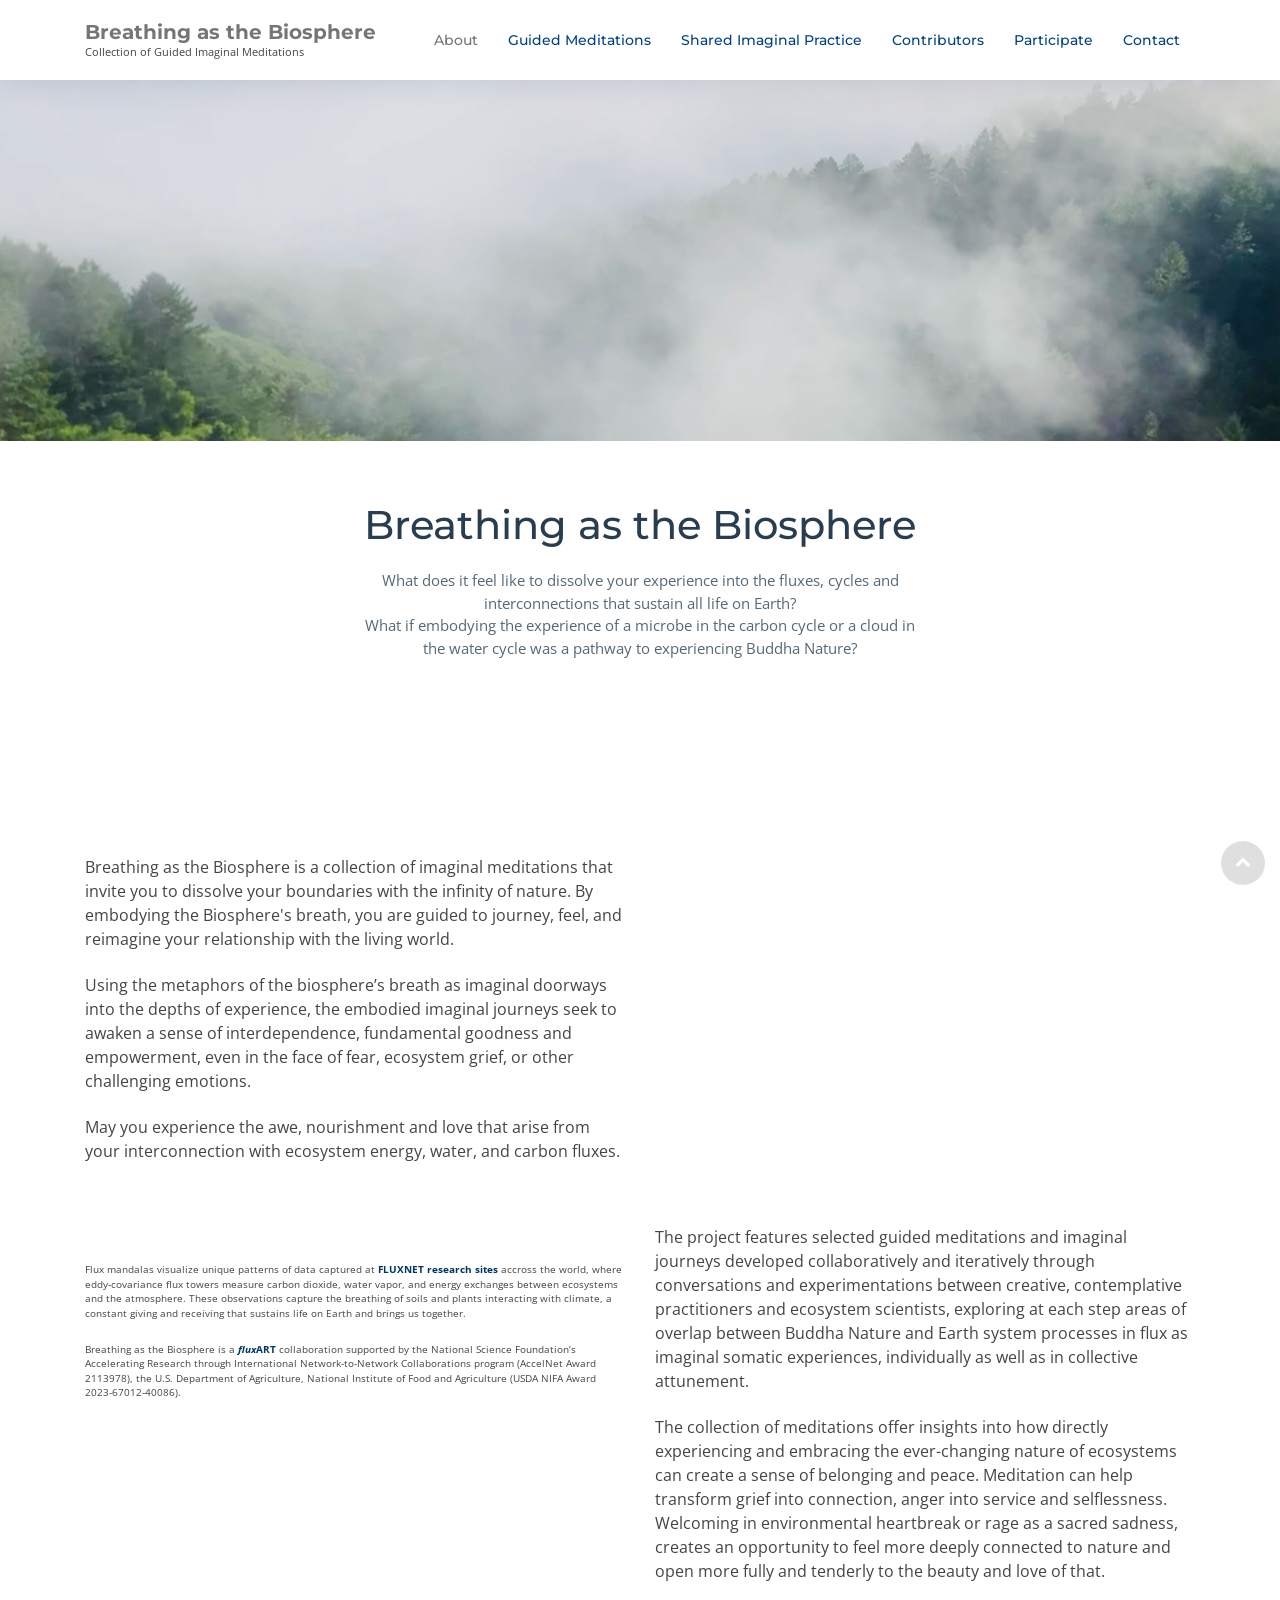
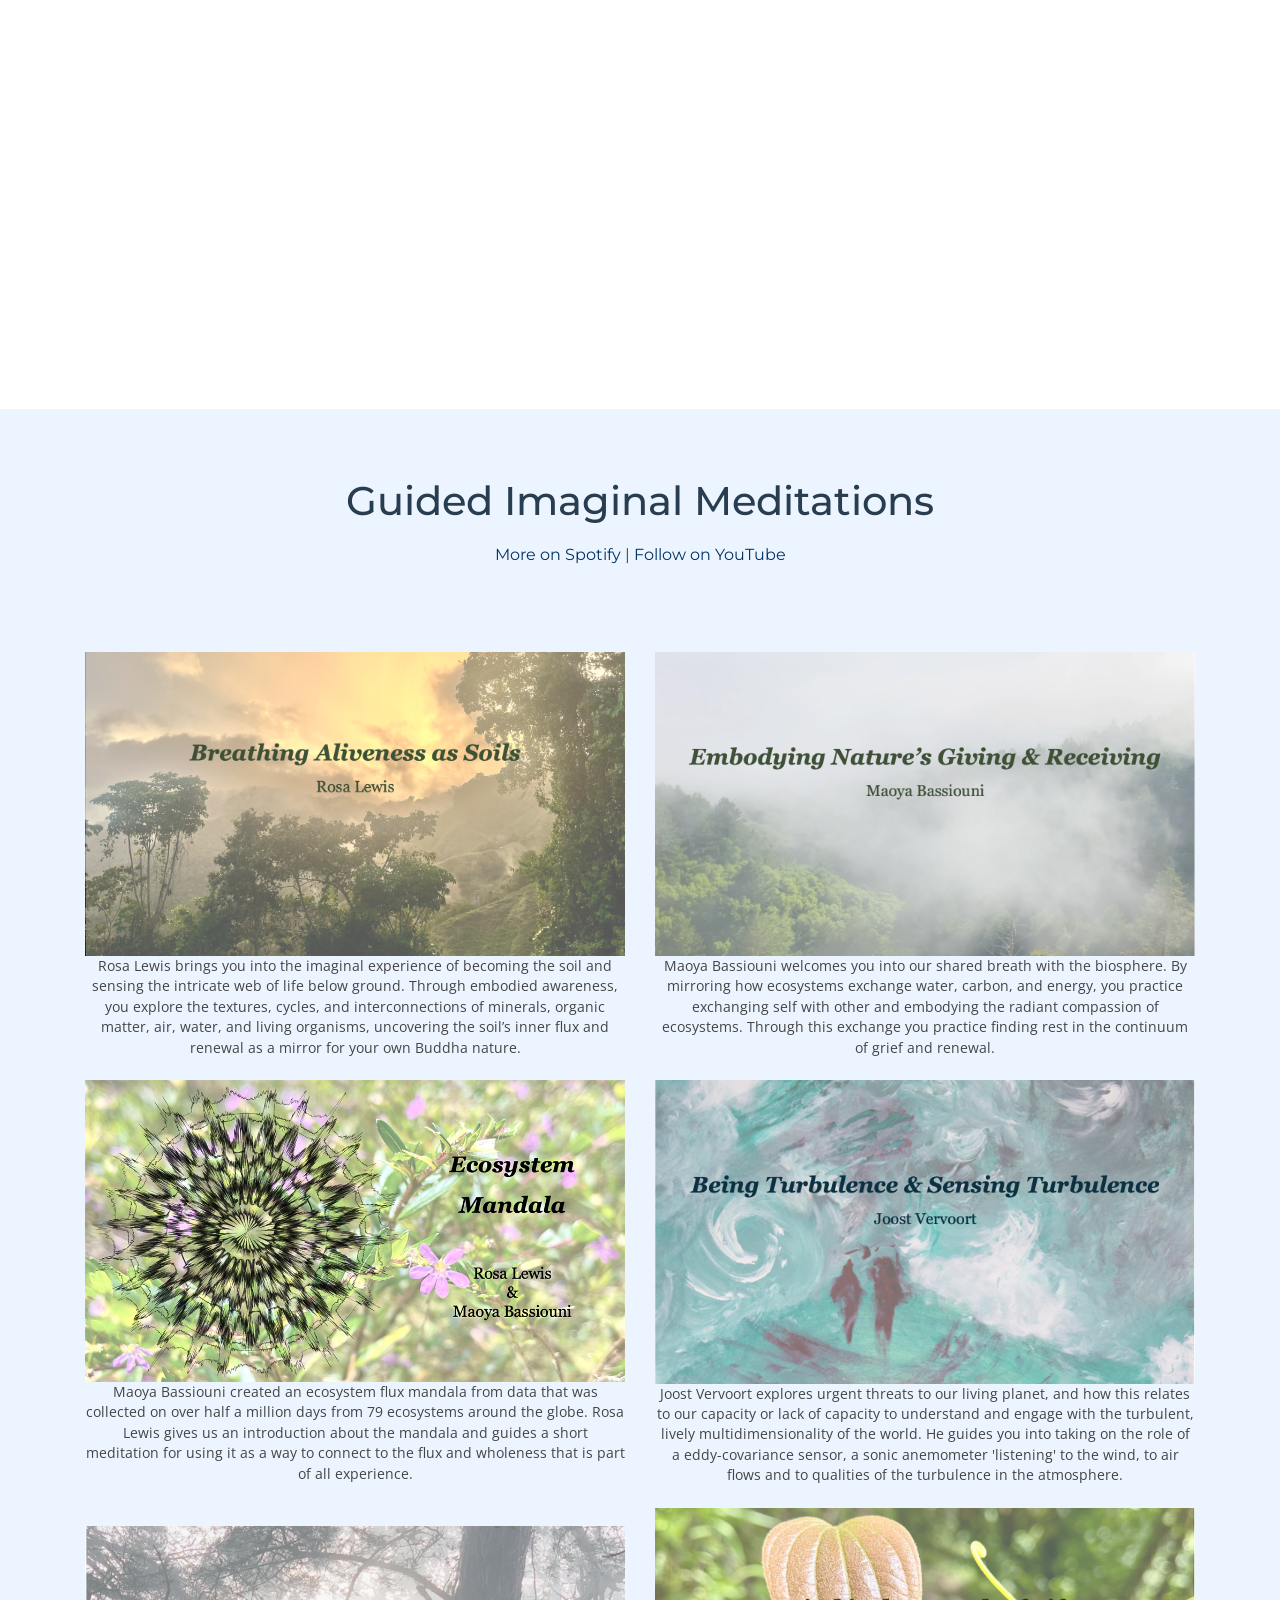
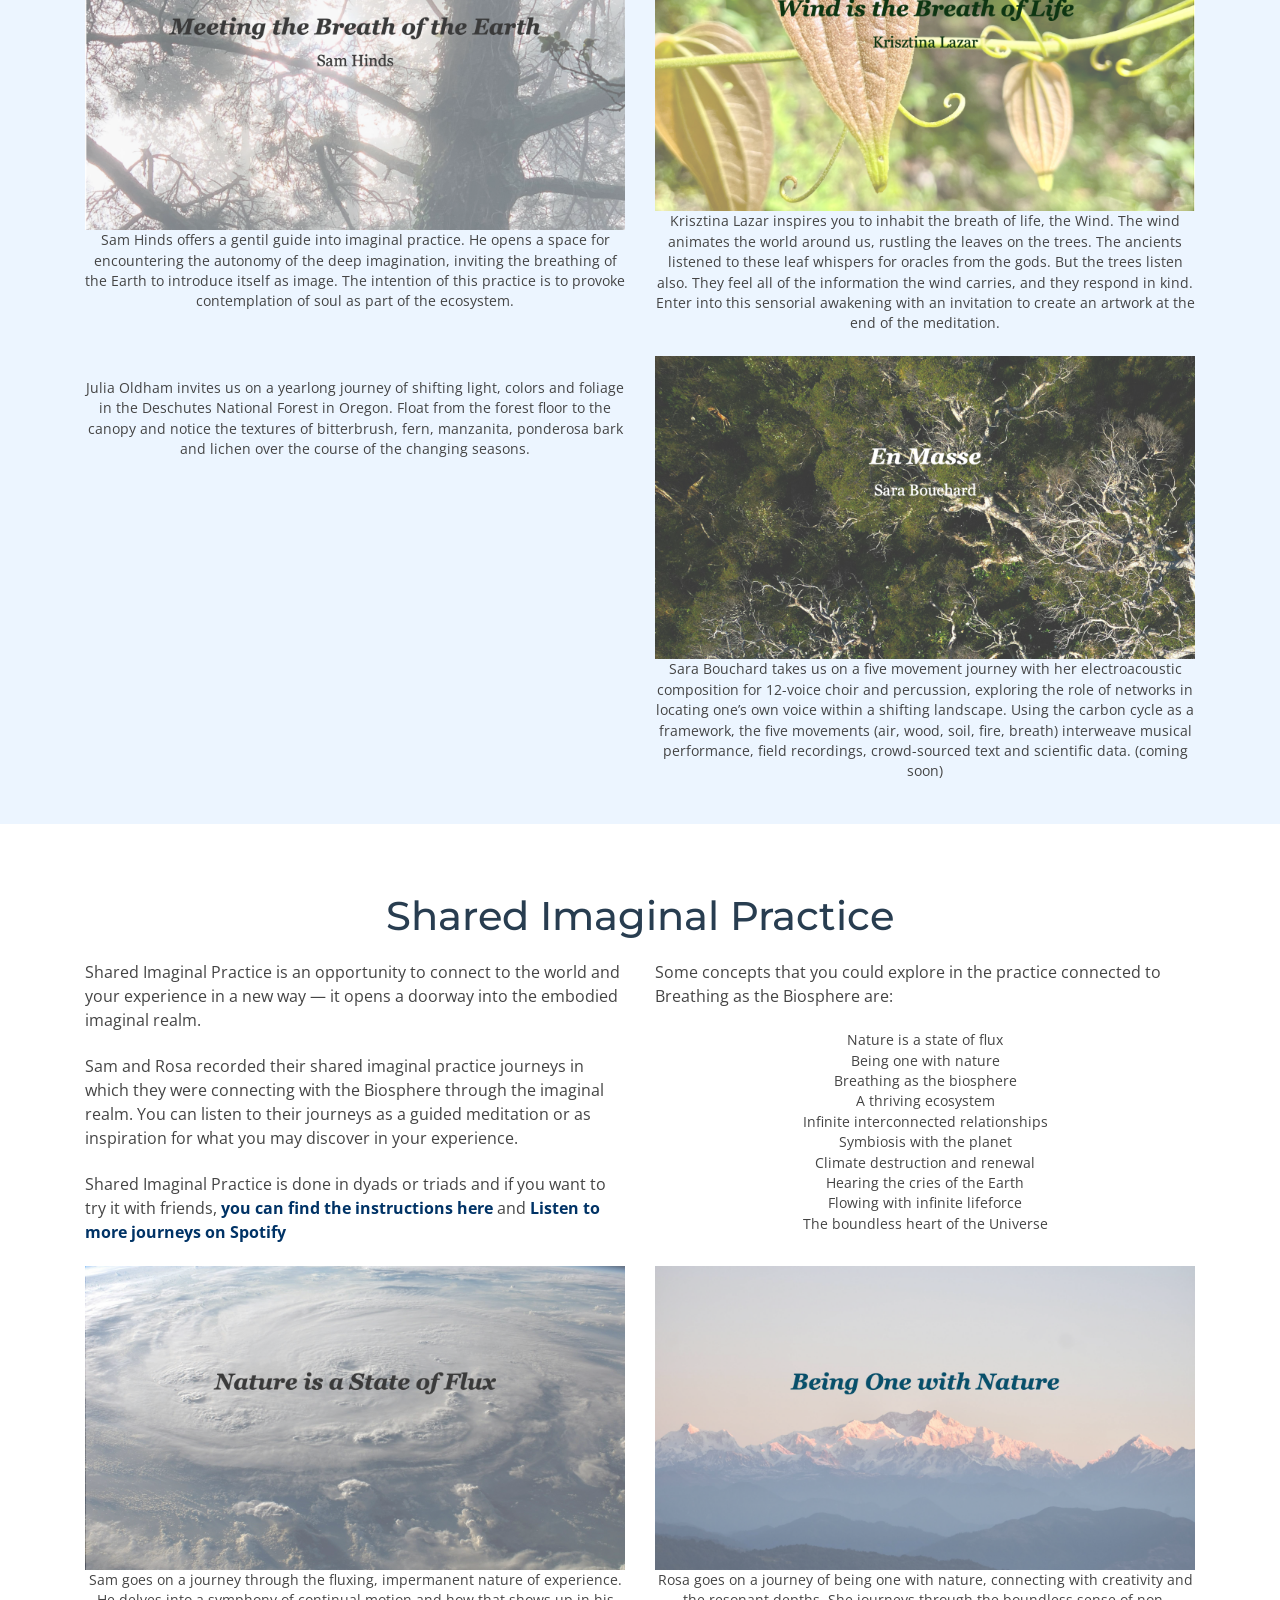
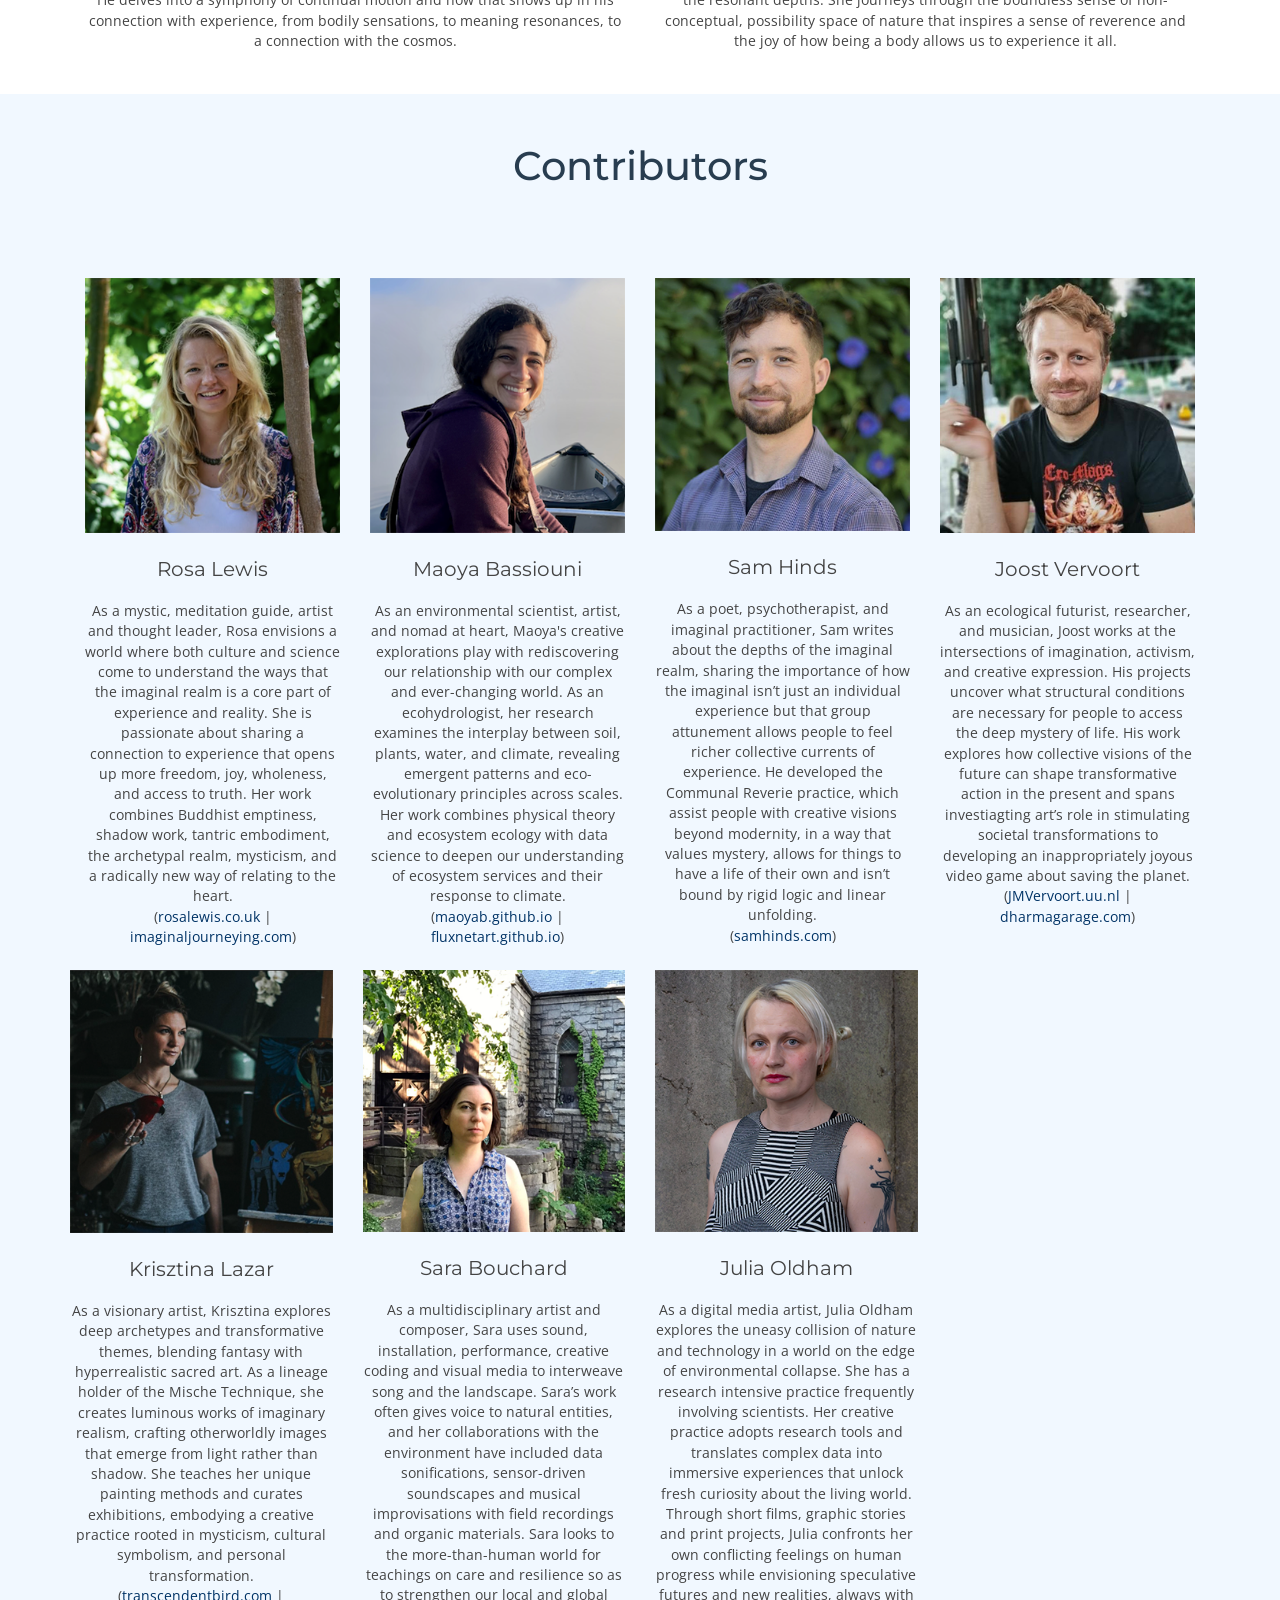
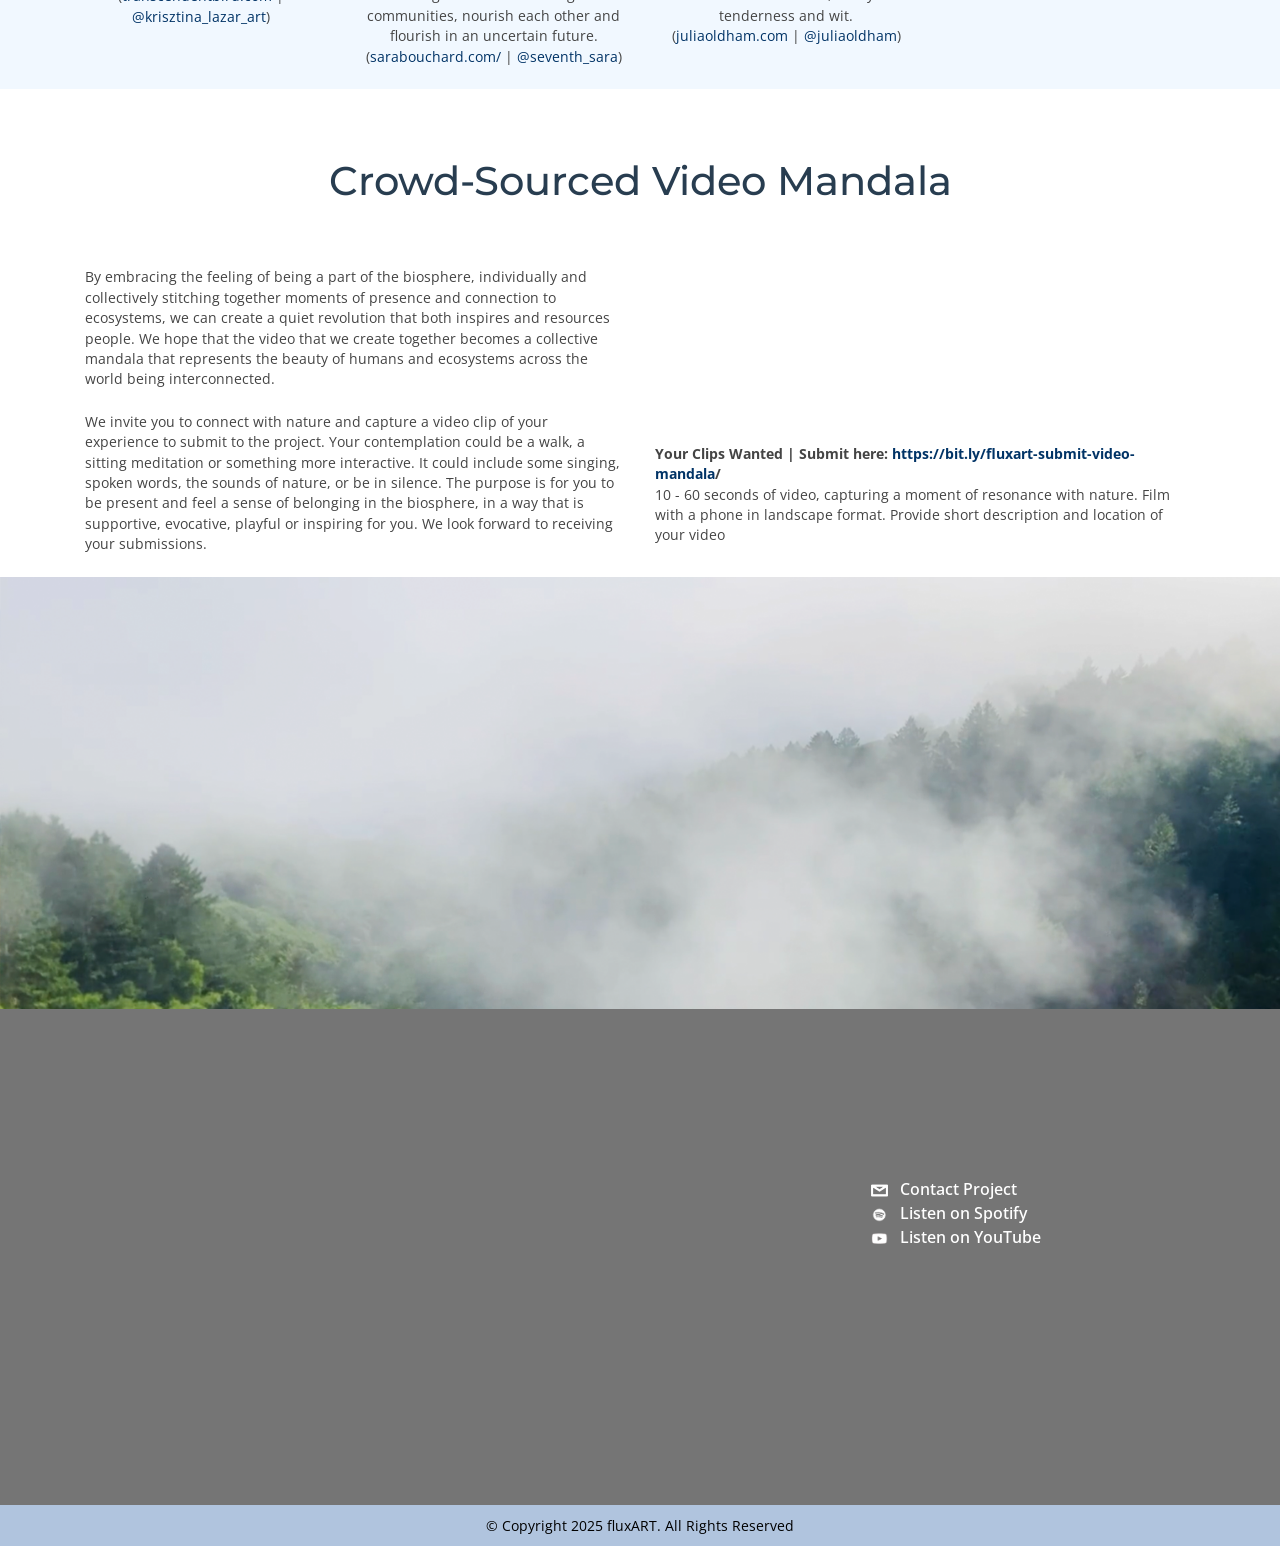
==== commit 68b880bb: "Update index.html" ====
--- a/index.html
+++ b/index.html
@@ -224,8 +224,8 @@
               <br><br>
             </p>
 
-            <img src="img/thumbnail_pondering.png" class="img-fluid" alt="">
-            <p style="font-size: 0.85rem;">Julia Oldham invites us on a yearlong journey of shifting light, colors and foliage in the Deschutes National Forest in Oregon. Float from the forest floor to the canopy and notice the textures of bitterbrush, fern, manzanita, ponderosa bark and lichen over the course of the changing seasons. (coming soon)
+            <a href = "https://vimeo.com/1173419335?fl=pl&fe=sh"><img src="img/thumbnail_pondering.png" class="img-fluid" alt=""></a>
+            <p style="font-size: 0.85rem;">Julia Oldham invites us on a yearlong journey of shifting light, colors and foliage in the Deschutes National Forest in Oregon. Float from the forest floor to the canopy and notice the textures of bitterbrush, fern, manzanita, ponderosa bark and lichen over the course of the changing seasons.
               <br><br>
             </p>
 
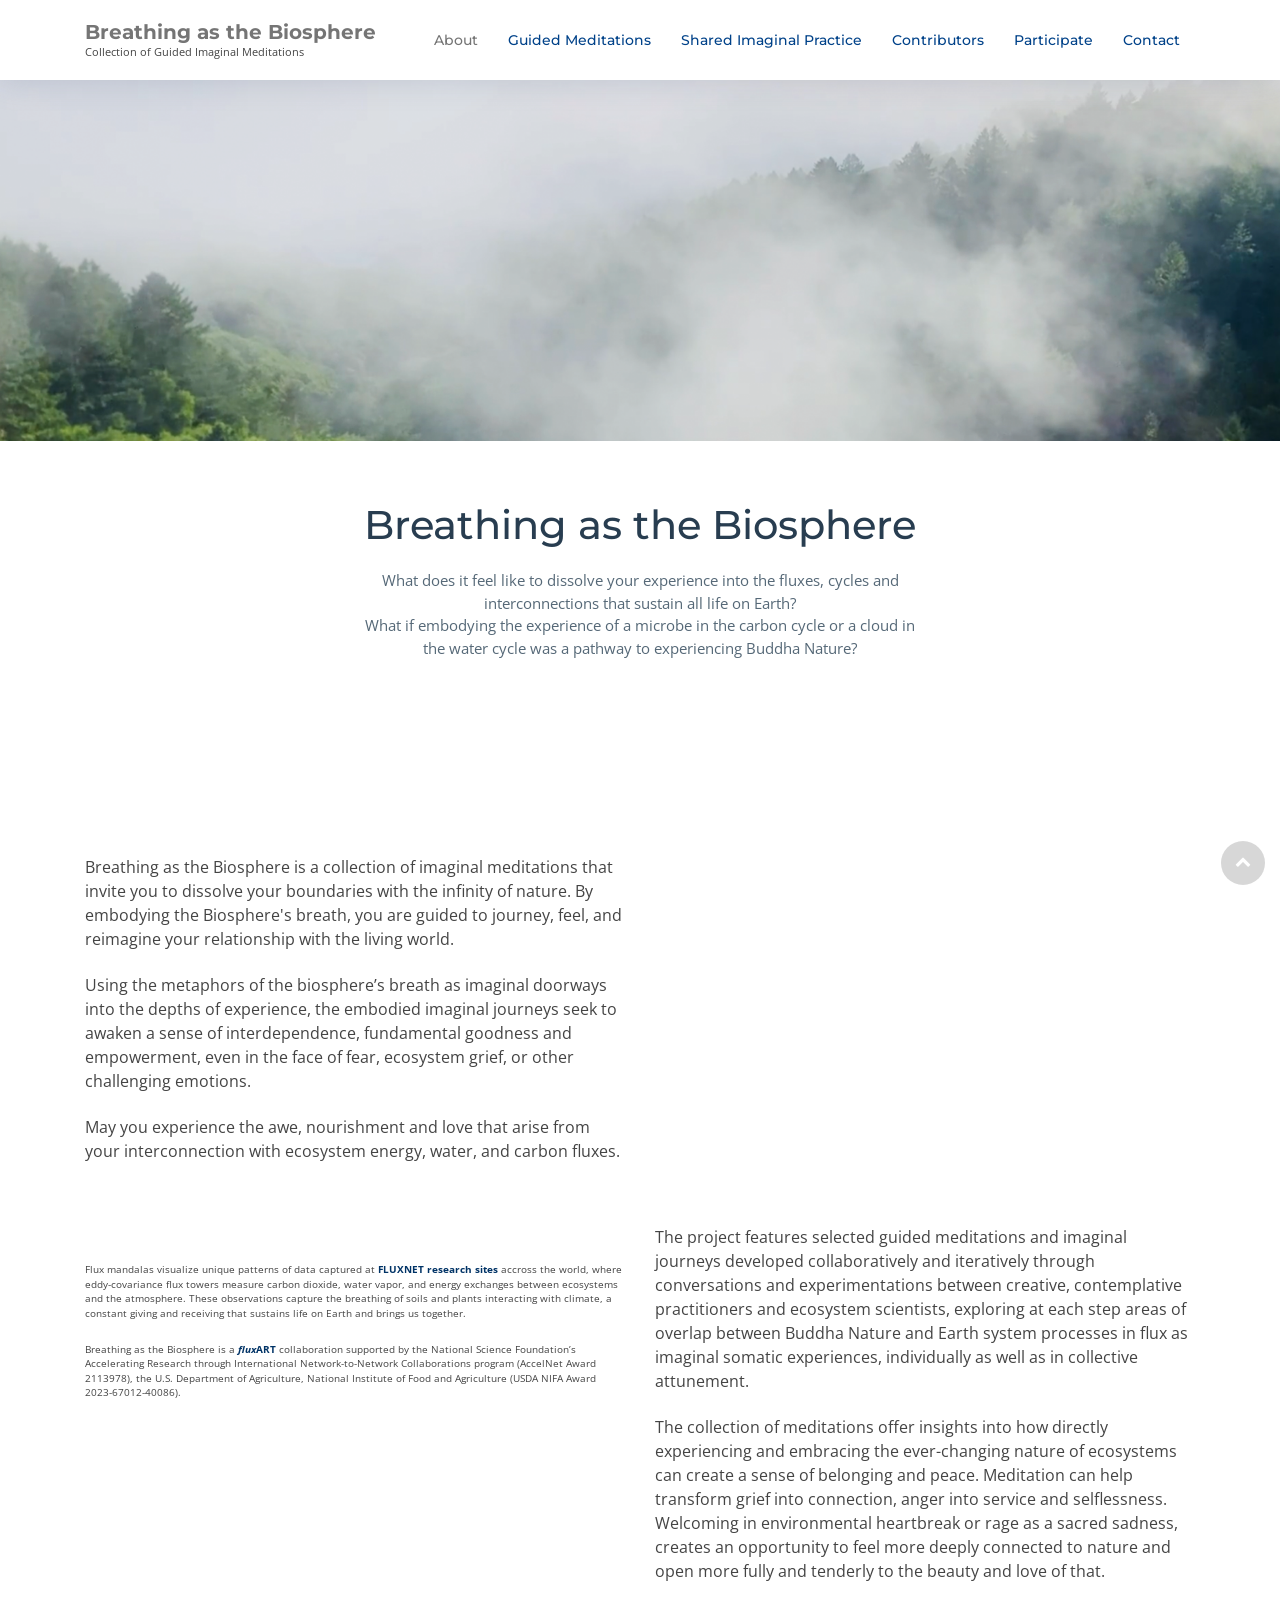
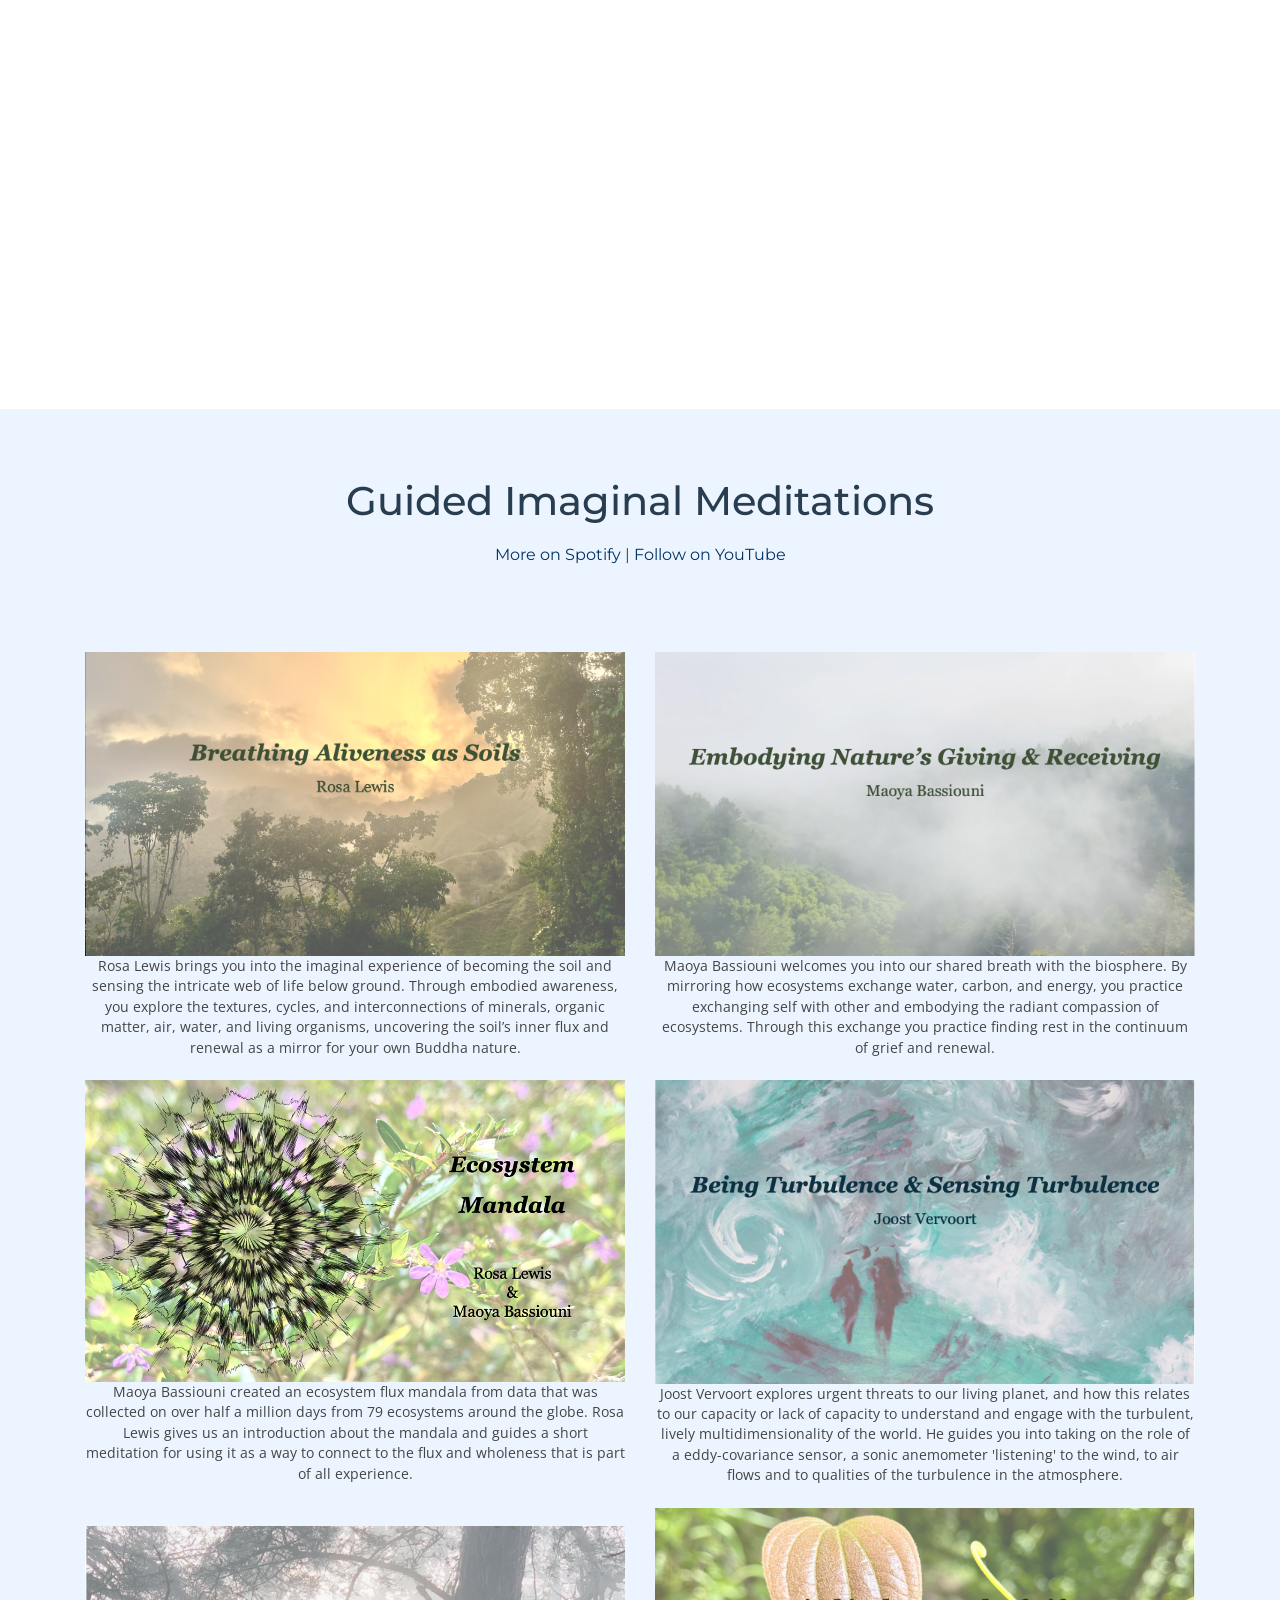
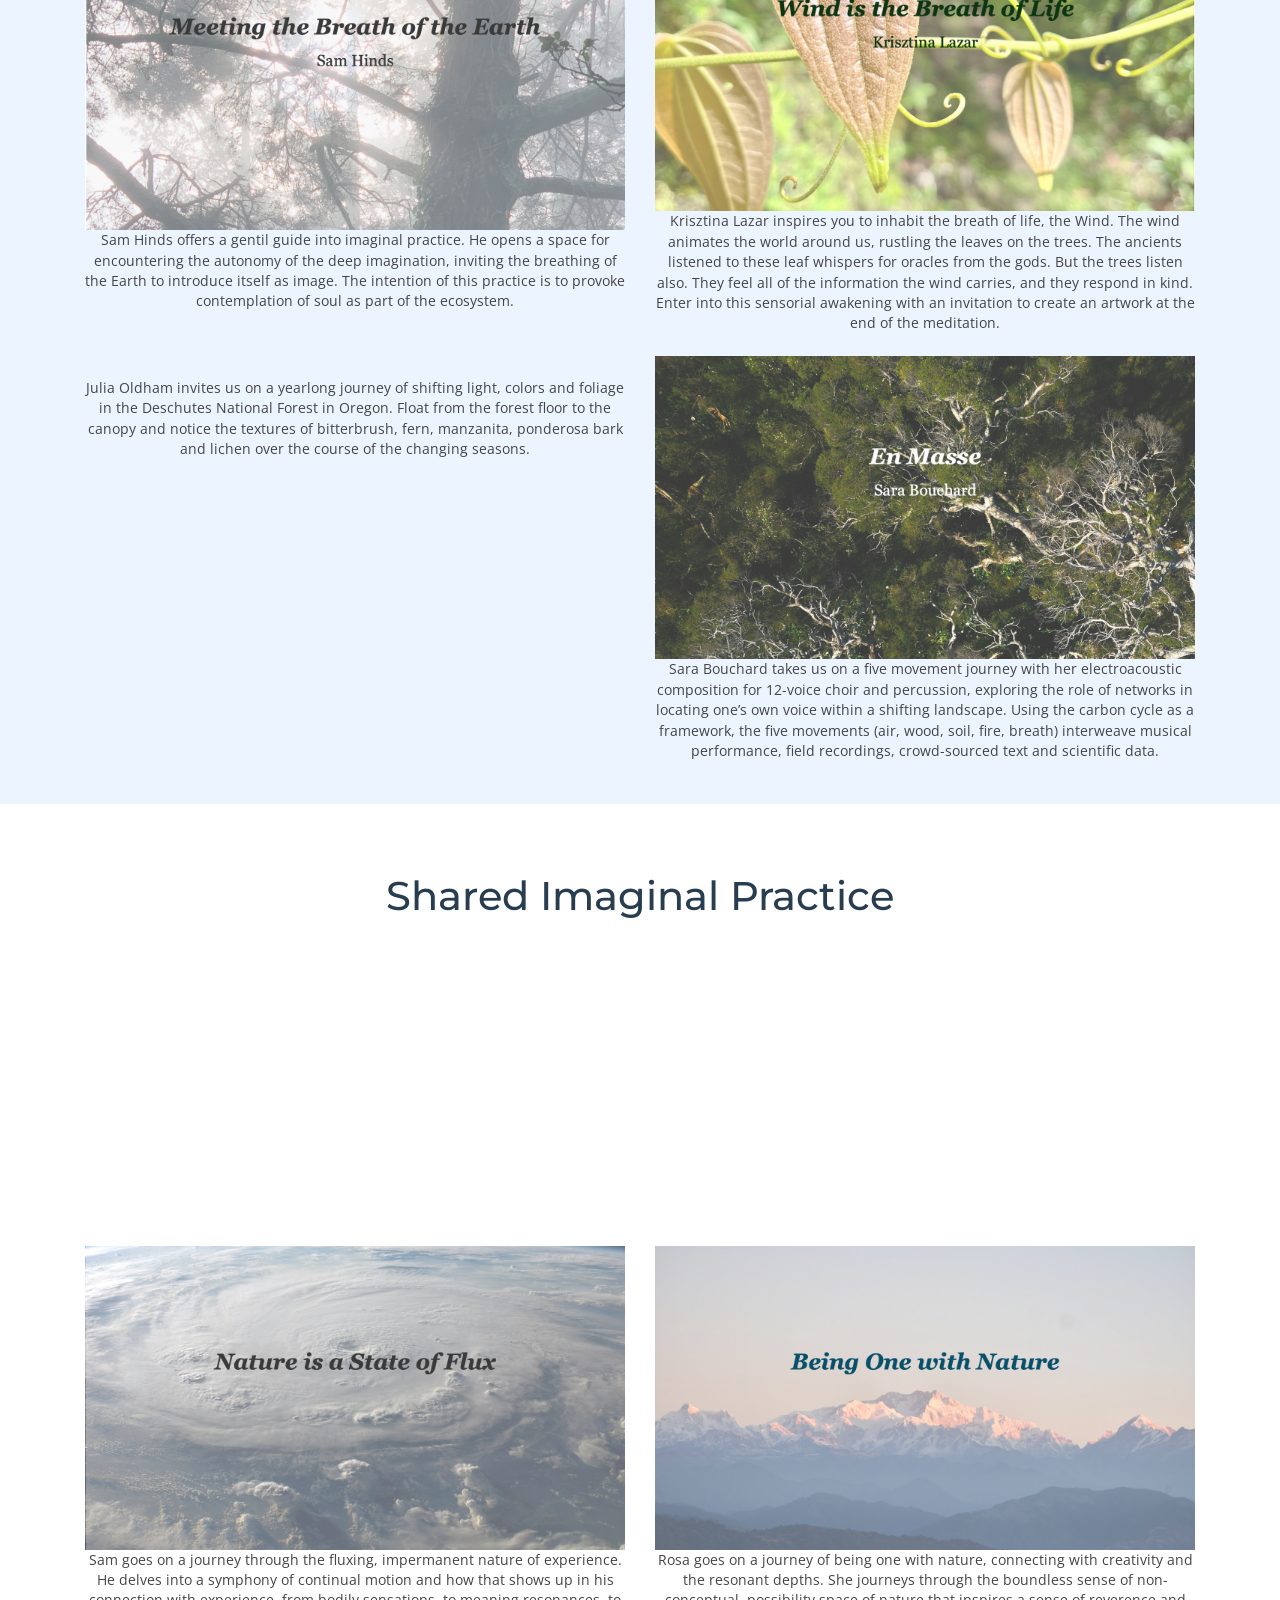
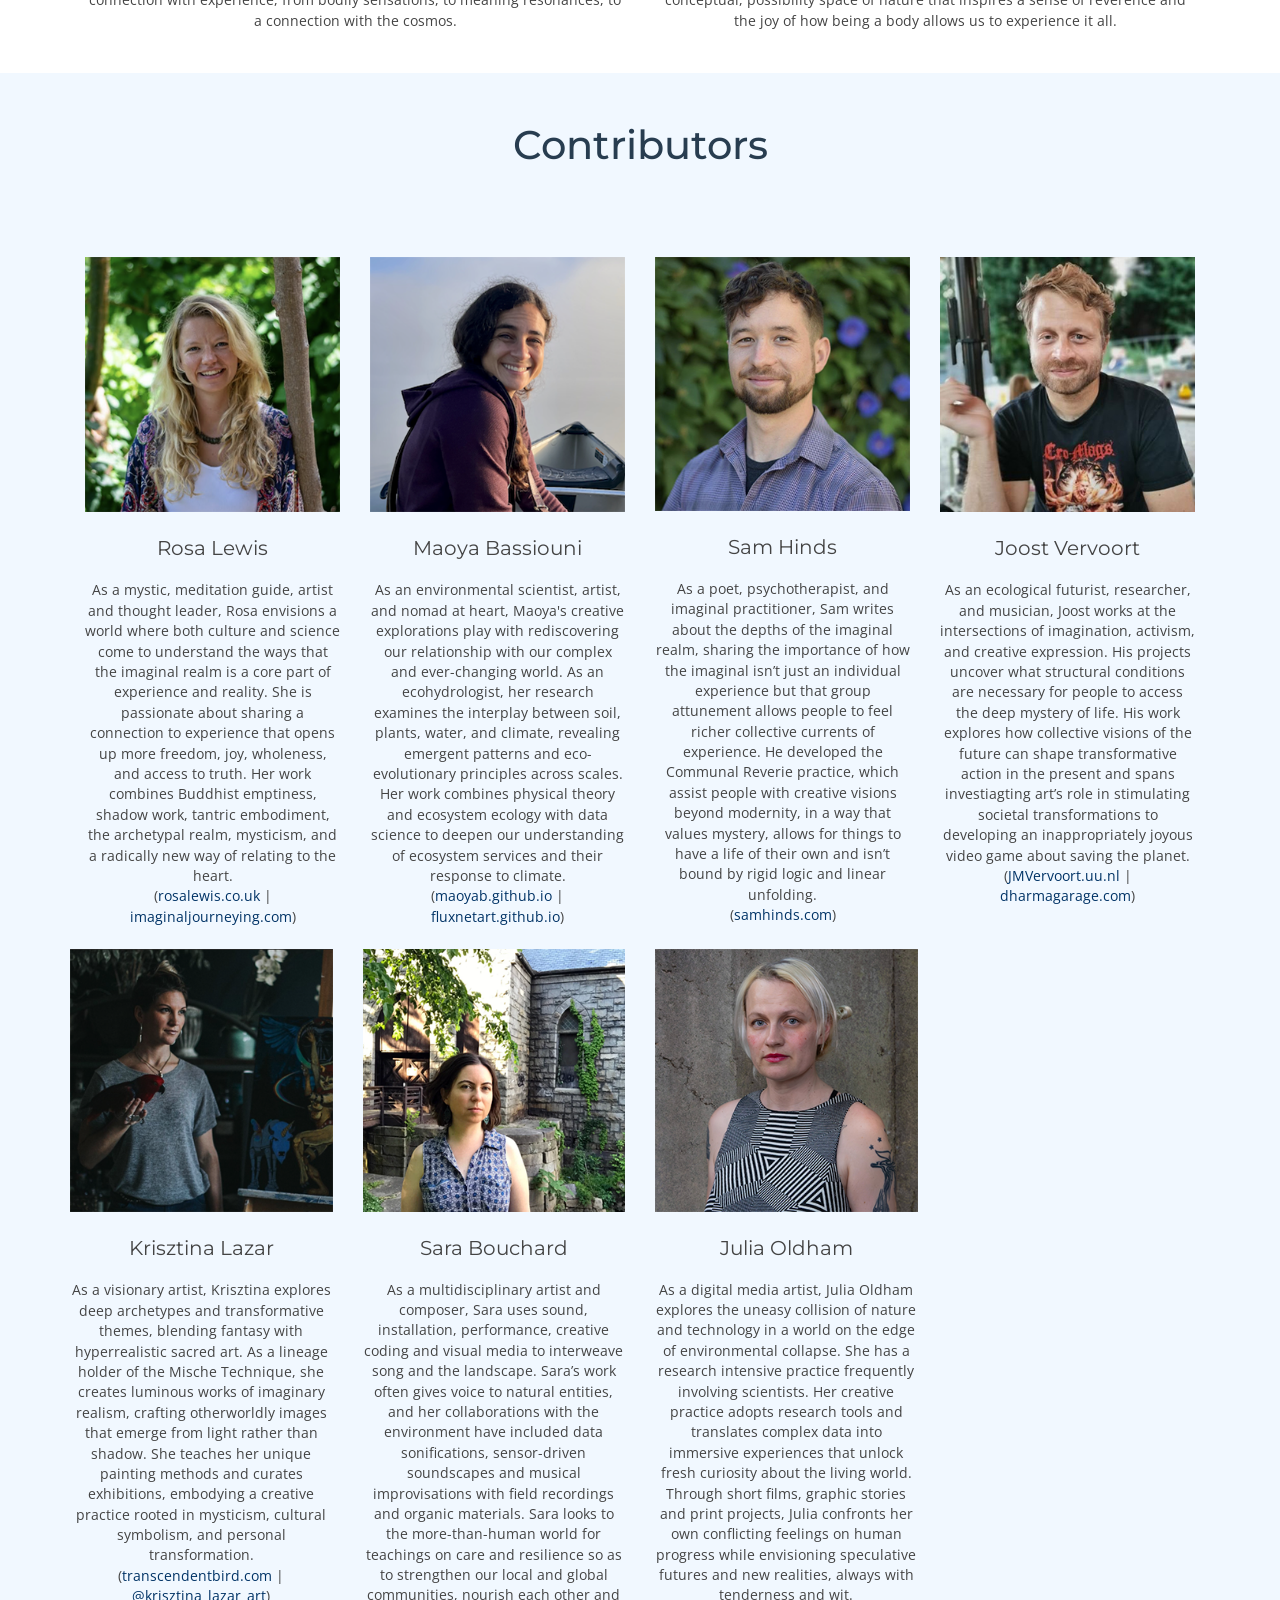
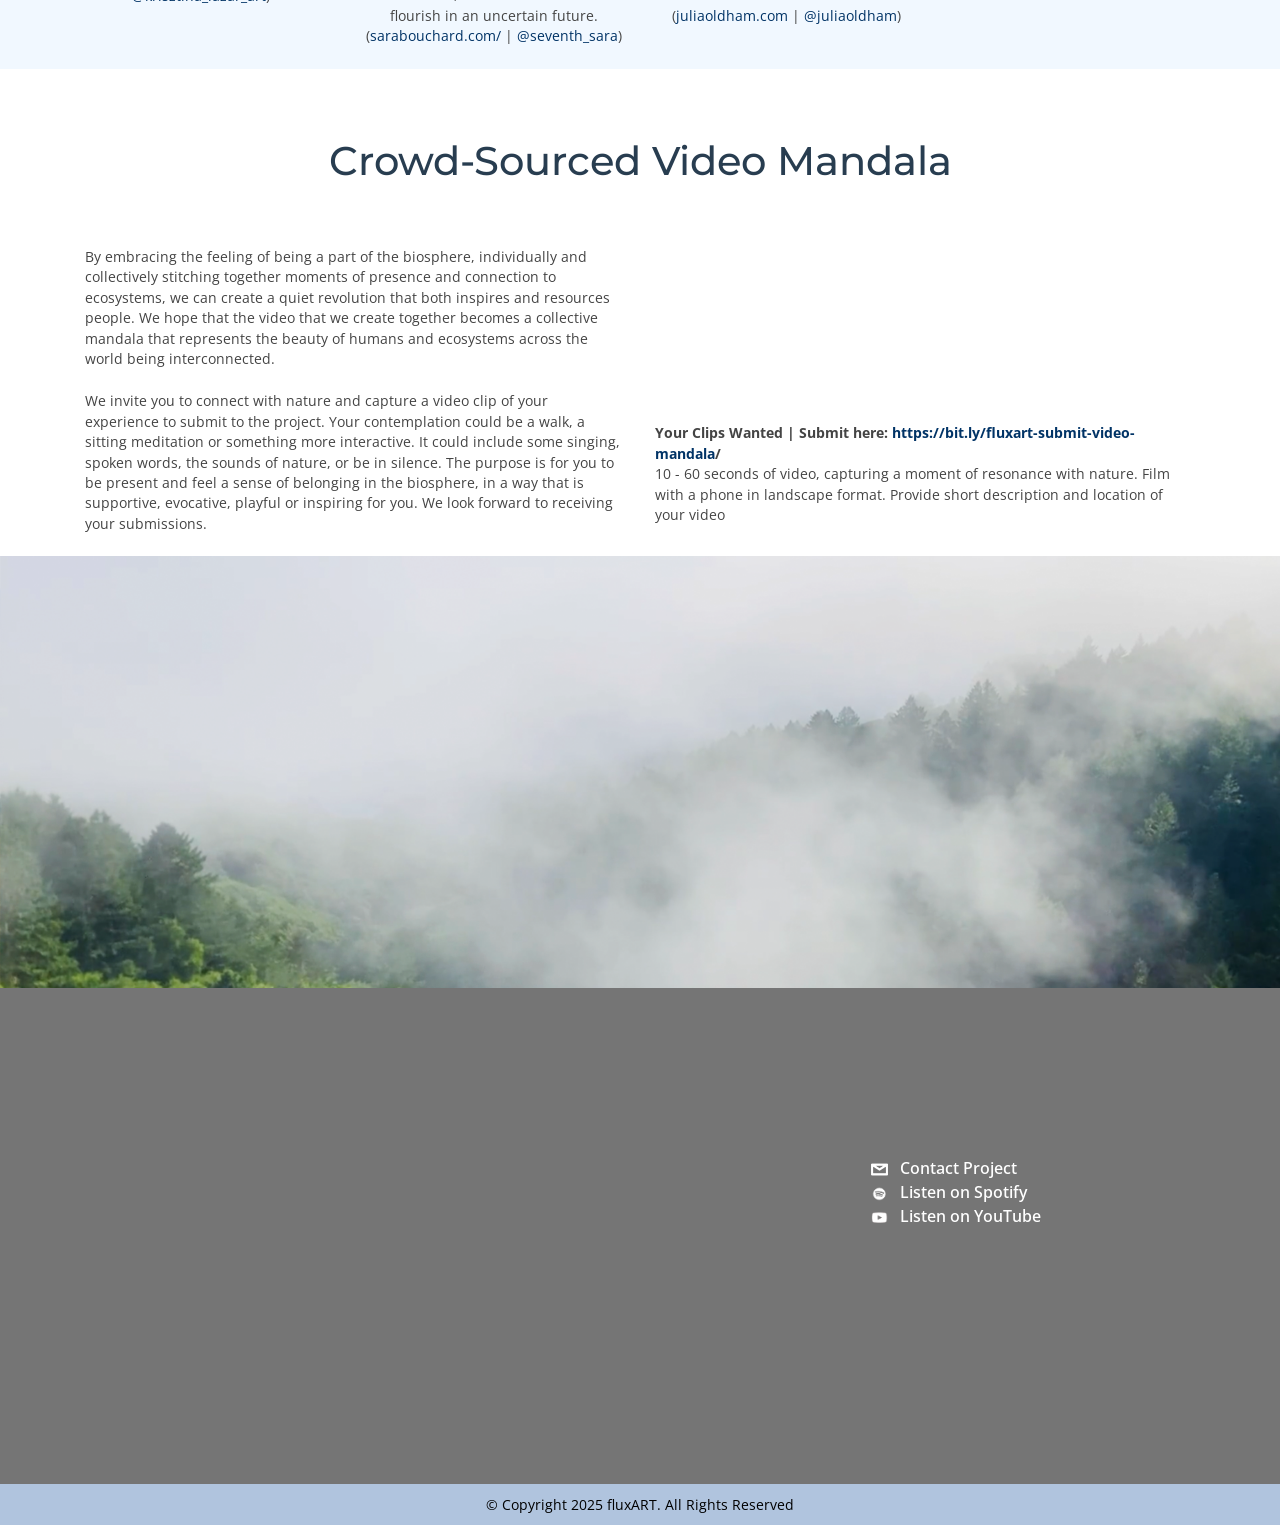
==== commit a49fbf18: "Update index.html" ====
--- a/index.html
+++ b/index.html
@@ -248,9 +248,8 @@
             <p style="font-size: 0.85rem;">Krisztina Lazar inspires you to inhabit the breath of life, the Wind. The wind animates the world around us, rustling the leaves on the trees. The ancients listened to these leaf whispers for oracles from the gods. But the trees listen also. They feel all of the information the wind carries, and they respond in kind. Enter into this sensorial awakening with an invitation to create an artwork at the end of the meditation.
             </p>
  
-          <img src="img/thumbnail_sara.png" class="img-fluid" alt="">
-            <p style="font-size: 0.85rem;">Sara Bouchard takes us on a five movement journey with her electroacoustic composition for 12-voice choir and percussion, exploring the role of networks in locating one’s own voice within a shifting landscape. Using
-            the carbon cycle as a framework, the five movements (air, wood, soil, fire, breath) interweave musical performance, field recordings, crowd-sourced text and scientific data. (coming soon)
+          <a href = "https://vimeo.com/1160711468"><img src="img/thumbnail_sara.png" class="img-fluid" alt=""></a>
+            <p style="font-size: 0.85rem;">Sara Bouchard takes us on a five movement journey with her electroacoustic composition for 12-voice choir and percussion, exploring the role of networks in locating one’s own voice within a shifting landscape. Using the carbon cycle as a framework, the five movements (air, wood, soil, fire, breath) interweave musical performance, field recordings, crowd-sourced text and scientific data.
               <br><br>
             </p>
 
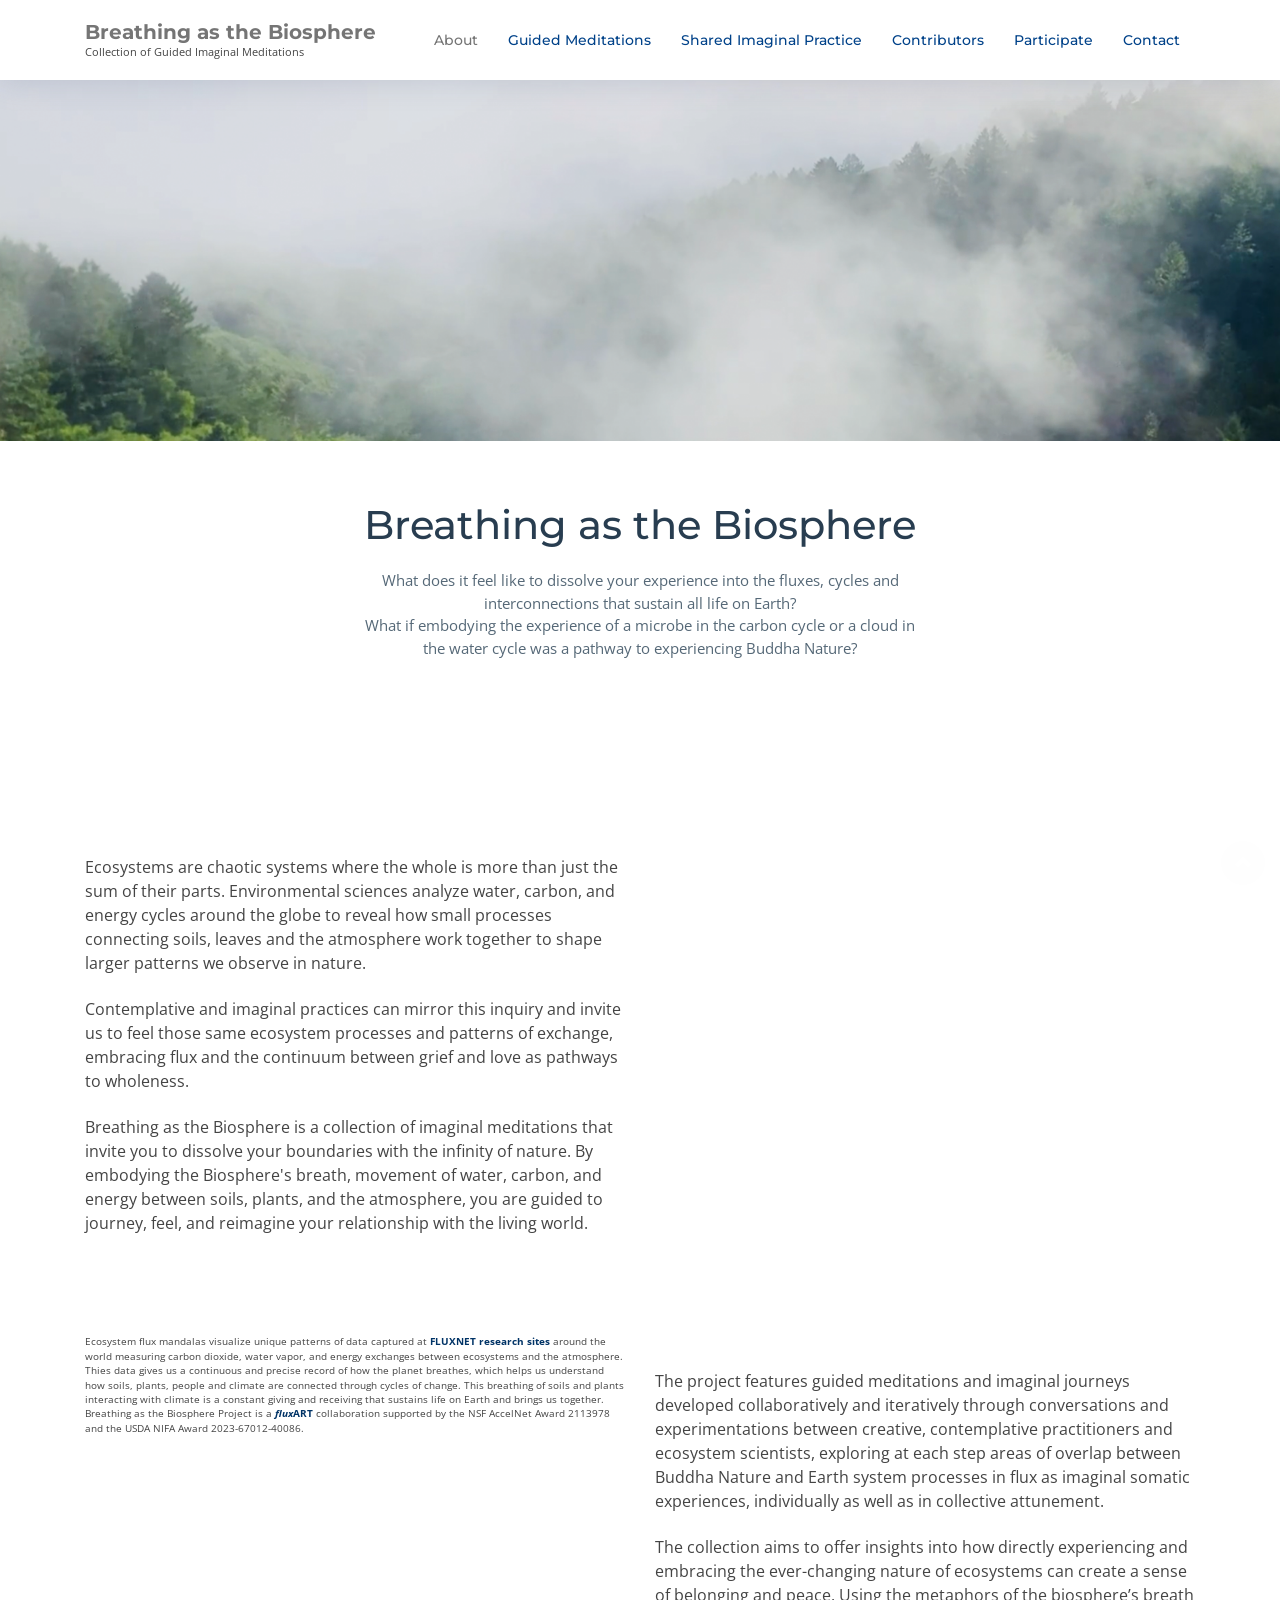
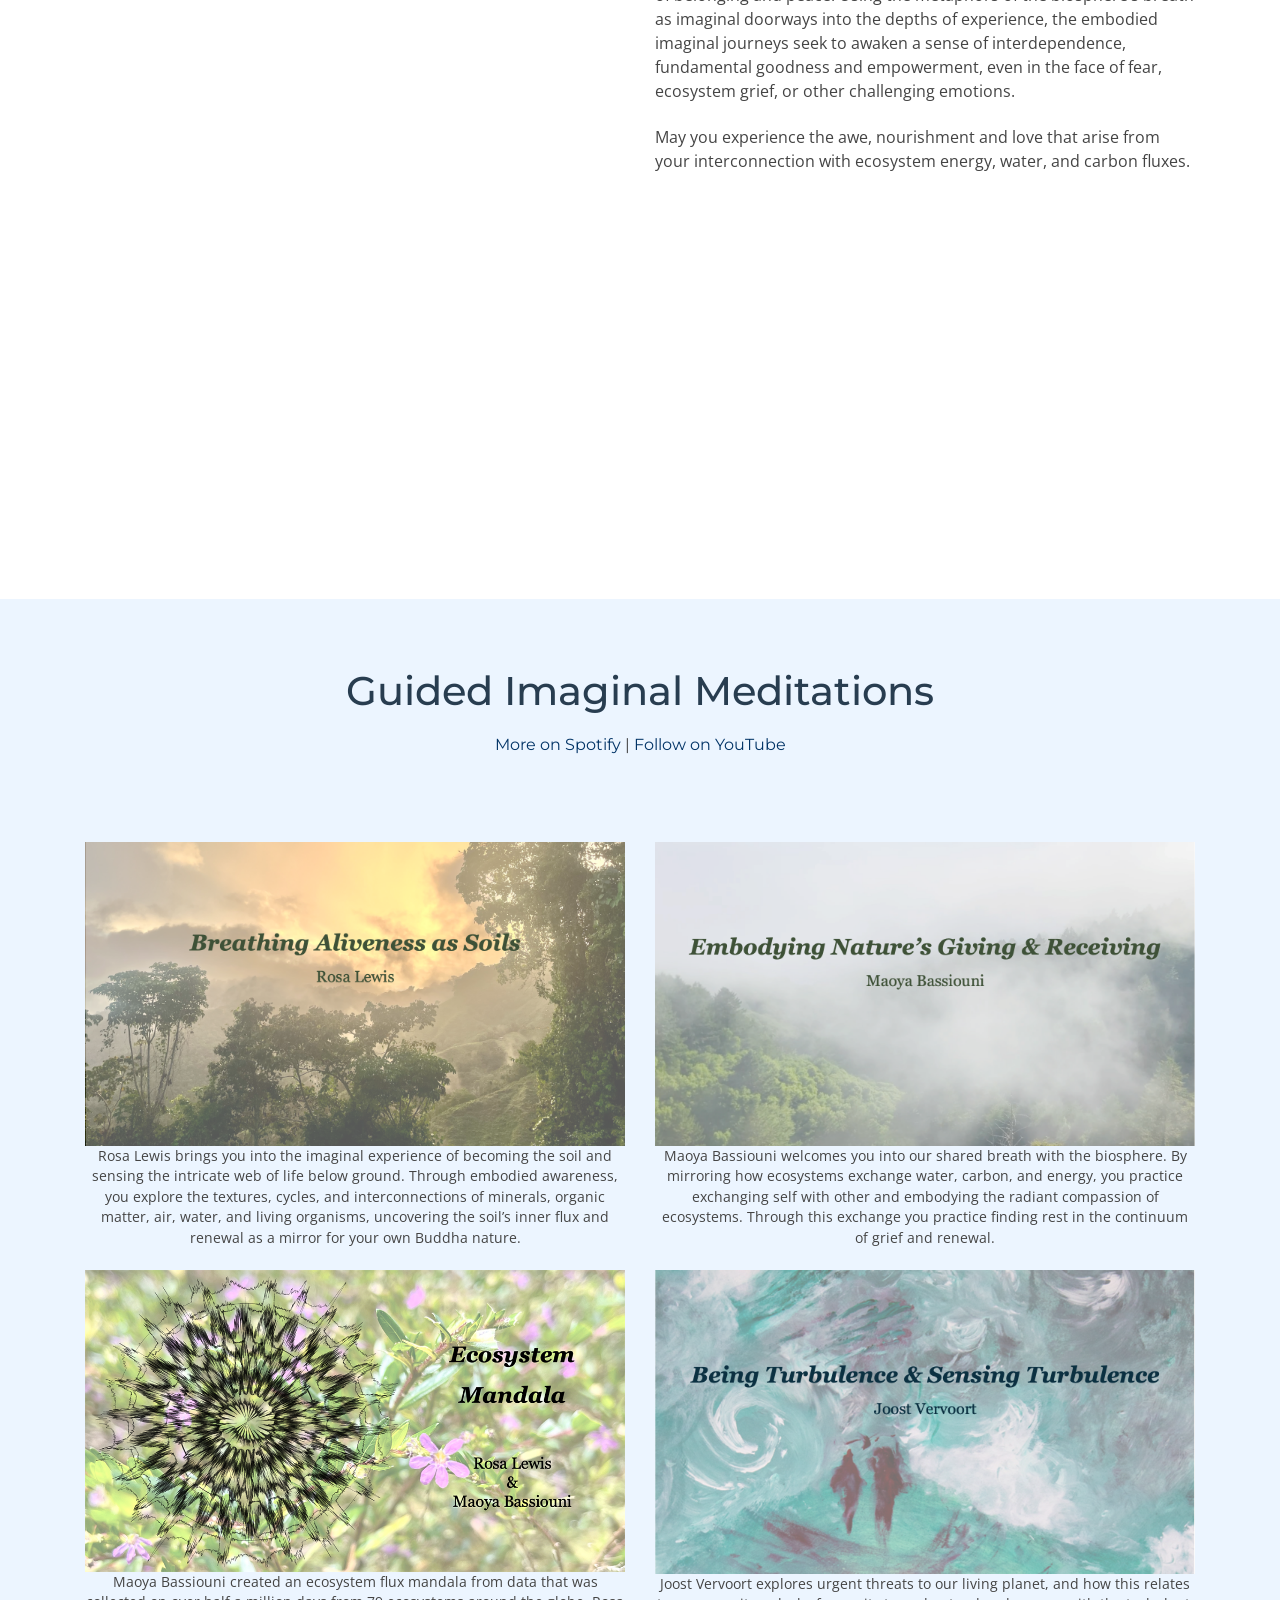
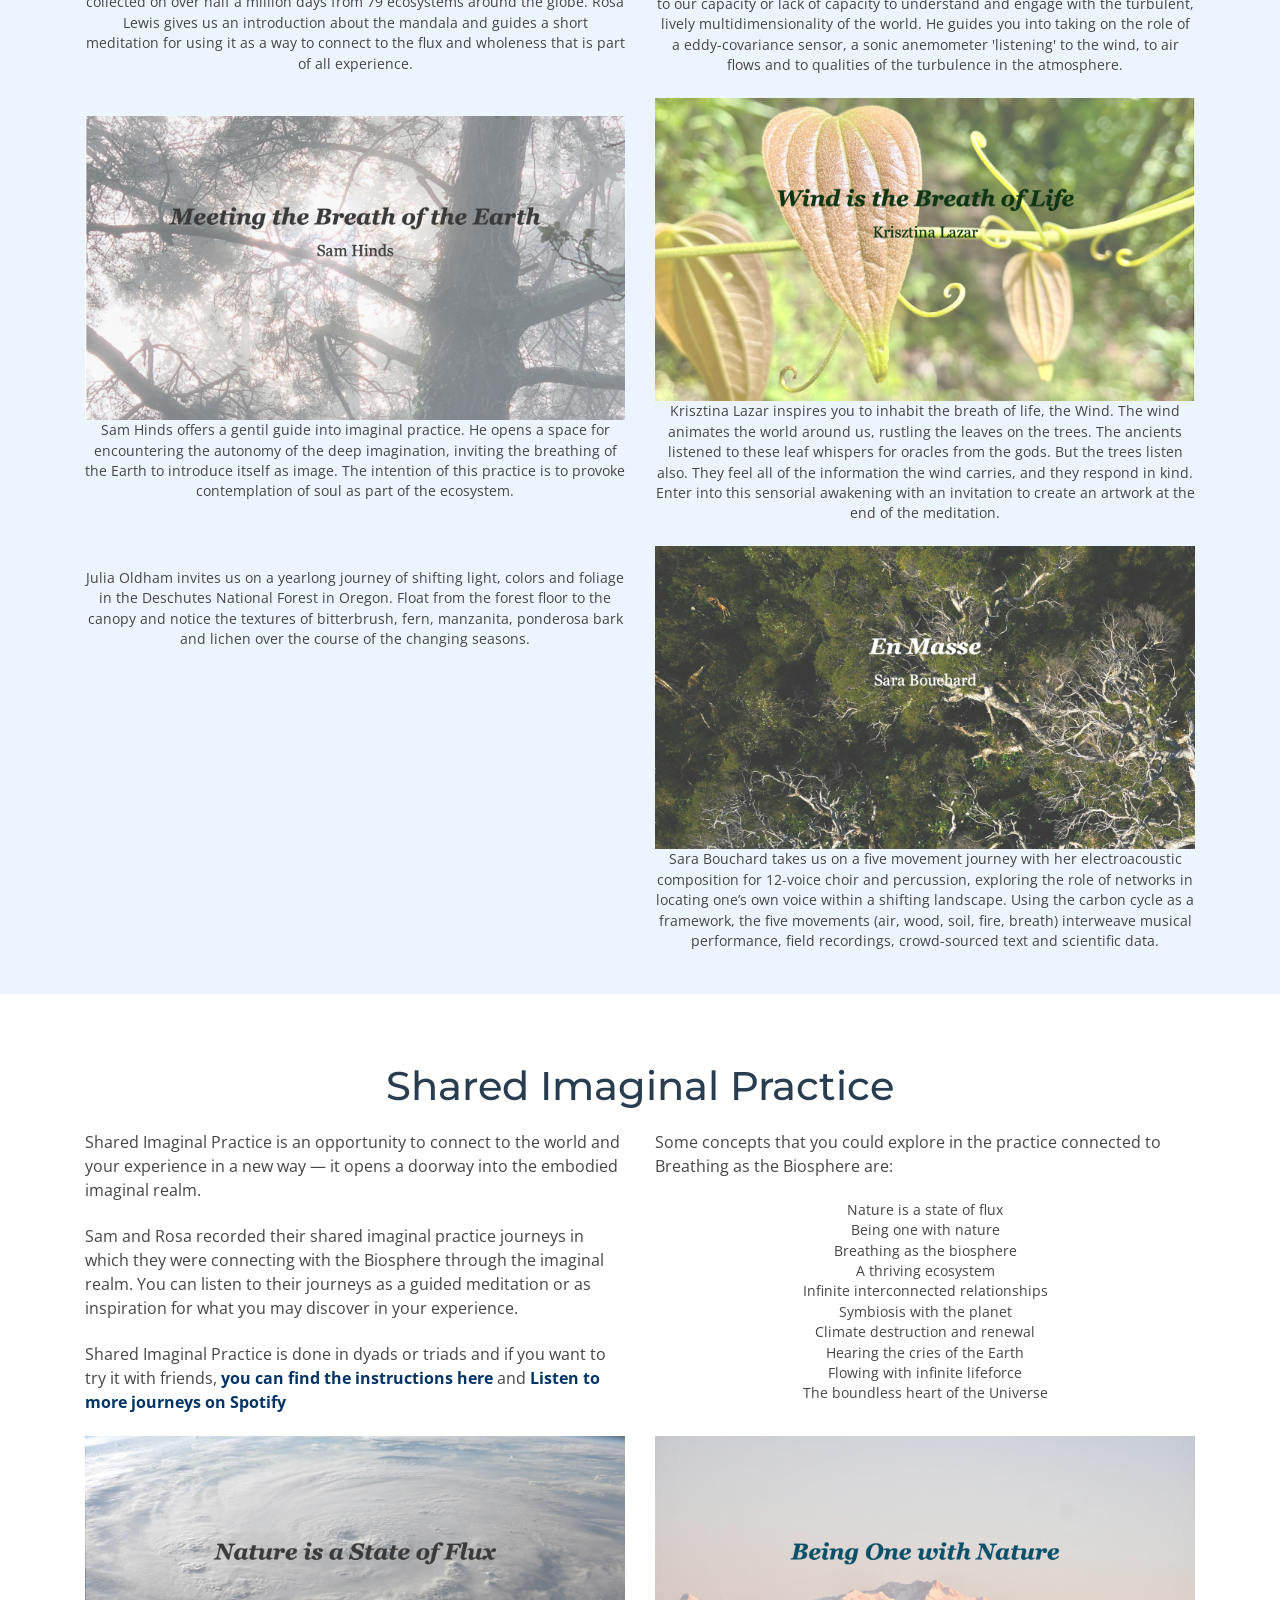
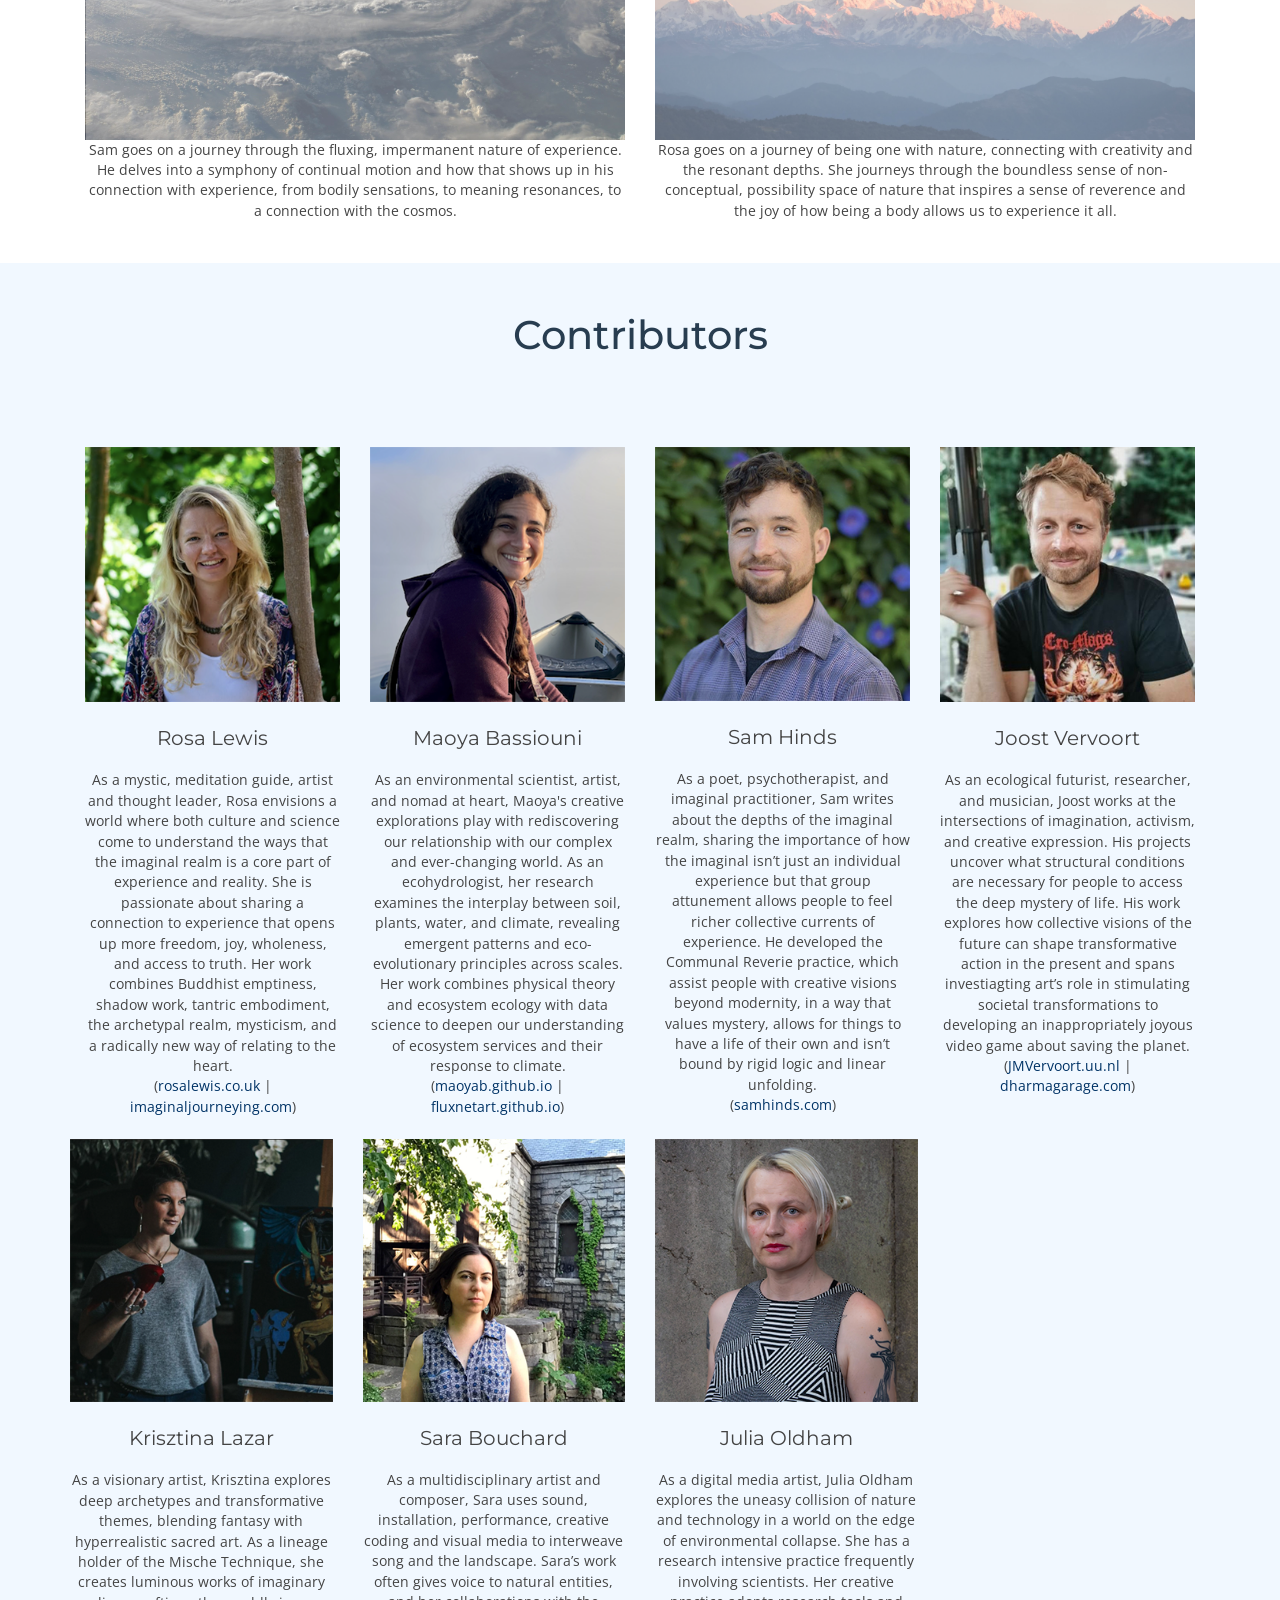
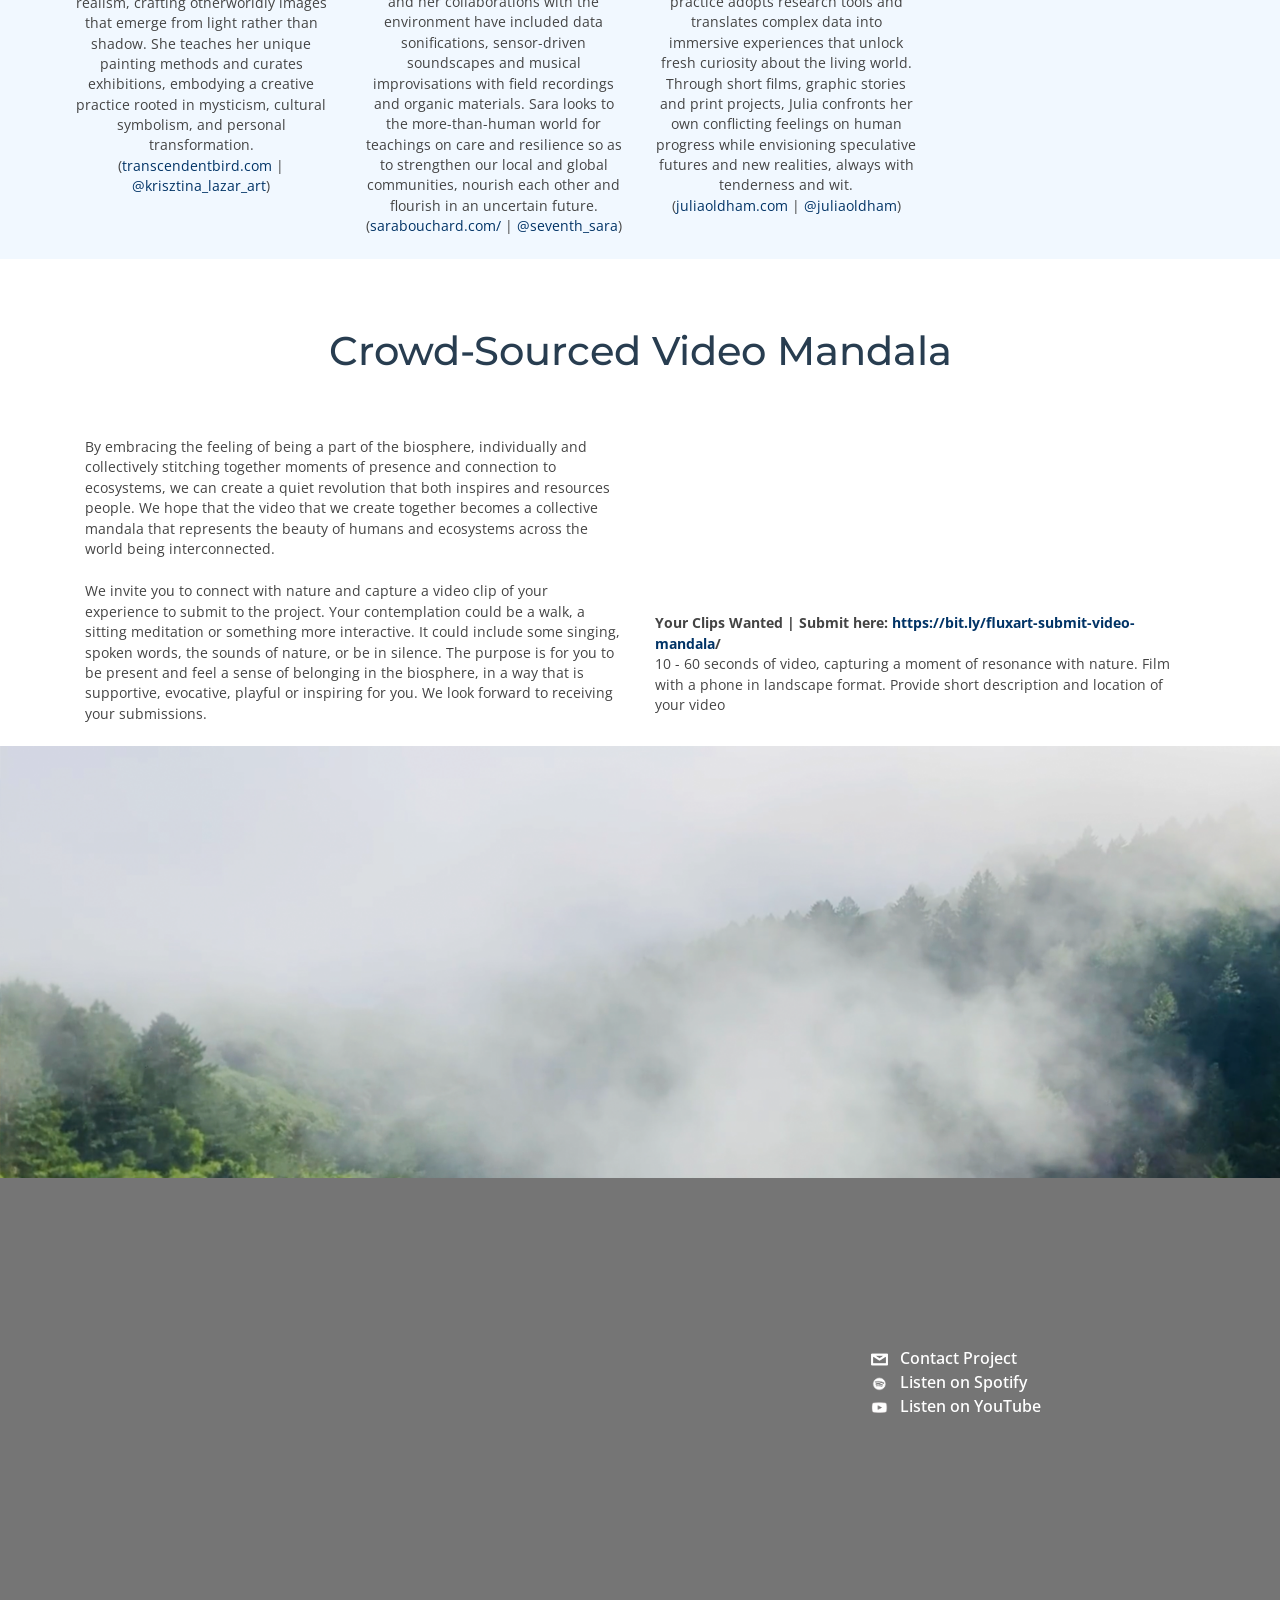
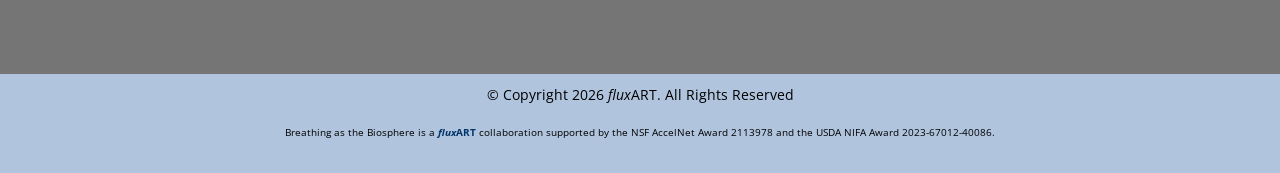
==== commit eb7a1739: "Update index.html" ====
--- a/index.html
+++ b/index.html
@@ -130,11 +130,13 @@
 
           <div class="col-lg-6 content order-lg-1 order-2">
 
-          <br><br><br><br><p>Breathing as the Biosphere is a collection of imaginal meditations that invite you to dissolve your boundaries with the infinity of nature. By embodying the Biosphere's breath, you are guided to journey, feel, and reimagine your relationship with the living world.</p>
-
-          <p>Using the metaphors of the biosphere’s breath as imaginal doorways into the depths of experience, the embodied imaginal journeys seek to awaken a sense of interdependence, fundamental goodness and empowerment, even in the face of fear, ecosystem grief, or other challenging emotions.</p>
-
-          <p>May you experience the awe, nourishment and love that arise from your interconnection with ecosystem energy, water, and carbon fluxes.</p>
+          <br><br><br><br>
+
+          <p>Ecosystems are chaotic systems where the whole is more than just the sum of their parts. Environmental sciences analyze water, carbon, and energy cycles around the globe to reveal how small processes connecting soils, leaves and the atmosphere work together to shape larger patterns we observe in nature.</p>
+
+          <p>Contemplative and imaginal practices can mirror this inquiry and invite us to feel those same ecosystem processes and patterns of exchange, embracing flux and the continuum between grief and love as pathways to wholeness.</p>
+
+          <p>Breathing as the Biosphere is a collection of imaginal meditations that invite you to dissolve your boundaries with the infinity of nature. By embodying the Biosphere's breath, movement of water, carbon, and energy between soils, plants, and the atmosphere, you are guided to journey, feel, and reimagine your relationship with the living world.</p>
           </div>
 
           <div class="col-lg-6 background order-lg-2 order-1 wow fadeInUp">
@@ -146,20 +148,25 @@
 
           <div class="col-lg-6 wow fadeInUp">
             <img src="img/daily_2_4.gif" class="img-fluid" alt="">
-                  <p style="font-size: 0.6rem;"><br>Flux mandalas visualize unique patterns of data captured at <strong><a href="https://fluxnet.org/"> FLUXNET research sites</a></strong> accross the world, where eddy-covariance flux towers measure carbon dioxide, water vapor, and energy exchanges between ecosystems and the atmosphere. These observations capture the breathing of soils and plants interacting with climate, a constant giving and receiving that sustains life on Earth and brings us together. </p>
-
-                  <p style="font-size: 0.6rem;">Breathing as the Biosphere is a <strong><a href="https://fluxnetart.github.io/"><i>flux</i>ART</a></strong> collaboration supported by the National Science Foundation’s Accelerating Research through International Network-to-Network Collaborations program (AccelNet Award 2113978), the U.S. Department of Agriculture, National Institute of Food and Agriculture (USDA NIFA Award 2023-67012-40086).</p>
+                  <p style="font-size: 0.6rem;"><br>Ecosystem flux mandalas visualize unique patterns of data captured at <strong><a href="https://fluxnet.org/"> FLUXNET research sites</a></strong> around the world measuring carbon dioxide, water vapor, and energy exchanges between ecosystems and the atmosphere. Thies data gives us a continuous and precise record of how the planet breathes, which helps us understand how soils, plants, people and climate are connected through cycles of change.
+                  This breathing of soils and plants interacting with climate is a constant giving and receiving that sustains life on Earth and brings us together. Breathing as the Biosphere Project is a <strong><a href="https://fluxnetart.github.io/"><i>flux</i>ART</a></strong> collaboration supported by the NSF AccelNet Award 2113978 and the USDA NIFA Award 2023-67012-40086.</p>
 
             
           </div>
 
           <div class="col-lg-6 wow fadeInUp pt-5 pt-lg-0">
-             
-            <p>The project features selected guided meditations and imaginal journeys developed collaboratively and iteratively through conversations and experimentations between creative, contemplative practitioners and ecosystem scientists, exploring at each step areas of overlap between Buddha Nature and Earth system processes in flux as imaginal somatic experiences, individually as well as in collective attunement.
-
-            </p>
-
-            <p>The collection of meditations offer insights into how directly experiencing and embracing the ever-changing nature of ecosystems can create a sense of belonging and peace. Meditation can help transform grief into connection, anger into service and selflessness. Welcoming in environmental heartbreak or rage as a sacred sadness, creates an opportunity to feel more deeply connected to nature and open more fully and tenderly to the beauty and love of that.</p>
+          <br><br><br>
+
+           <p>The project features guided meditations and imaginal journeys developed collaboratively and iteratively through conversations and experimentations between creative, contemplative practitioners and ecosystem scientists, exploring at each step areas of overlap between Buddha Nature and Earth system processes in flux as imaginal somatic experiences, individually as well as in collective attunement.
+            </p>
+
+            <p>The collection aims to offer insights into how directly experiencing and embracing the ever-changing nature of ecosystems can create a sense of belonging and peace. Using the metaphors of the biosphere’s breath as imaginal doorways into the depths of experience, the embodied imaginal journeys seek to awaken a sense of interdependence, fundamental goodness and empowerment, even in the face of fear, ecosystem grief, or other challenging emotions.</p>
+
+            <p>May you experience the awe, nourishment and love that arise from your interconnection with ecosystem energy, water, and carbon fluxes.</p>
+
+
+
+            <!---<p>The collection of meditations offer insights into how directly experiencing and embracing the ever-changing nature of ecosystems can create a sense of belonging and peace. Meditation can help transform grief into connection, anger into service and selflessness. Welcoming in environmental heartbreak or rage as a sacred sadness, creates an opportunity to feel more deeply connected to nature and open more fully and tenderly to the beauty and love of that.</p>-->
 
             <!---<br><br><br><p style="font-size: 0.6rem;"><br><br>Flux mandalas invite us to look at the full spectrum of experience and welcome it with the curiosity of a scientist and the open heart of compassion. They illustrates how complex interactions create emergent patterns that have unity. Try connecting with the wholeness of the ecosystems encoded in these mandalas. Can you feel all the tiny interactions that lead to its emergence and how much precision and exchange goes into that creative process?</p>-->
 
@@ -497,11 +504,14 @@
   ============================-->
   
   <footer id="footer">
-    
+
     <div class="container">
       <div class="copyright" style="font-size:7">
-        &copy; Copyright 2025 fluxART. All Rights Reserved
-      </div>
+        &copy; Copyright 2026 <i>flux</i>ART. All Rights Reserved
+      
+          <br><br>
+            <p style="font-size: 0.6rem;">Breathing as the Biosphere is a <strong><a href="https://fluxnetart.github.io/"><i>flux</i>ART</a></strong> collaboration supported by the NSF AccelNet Award 2113978 and the USDA NIFA Award 2023-67012-40086.</p></div>
+
       
   </footer>
   <!-- #footer -->
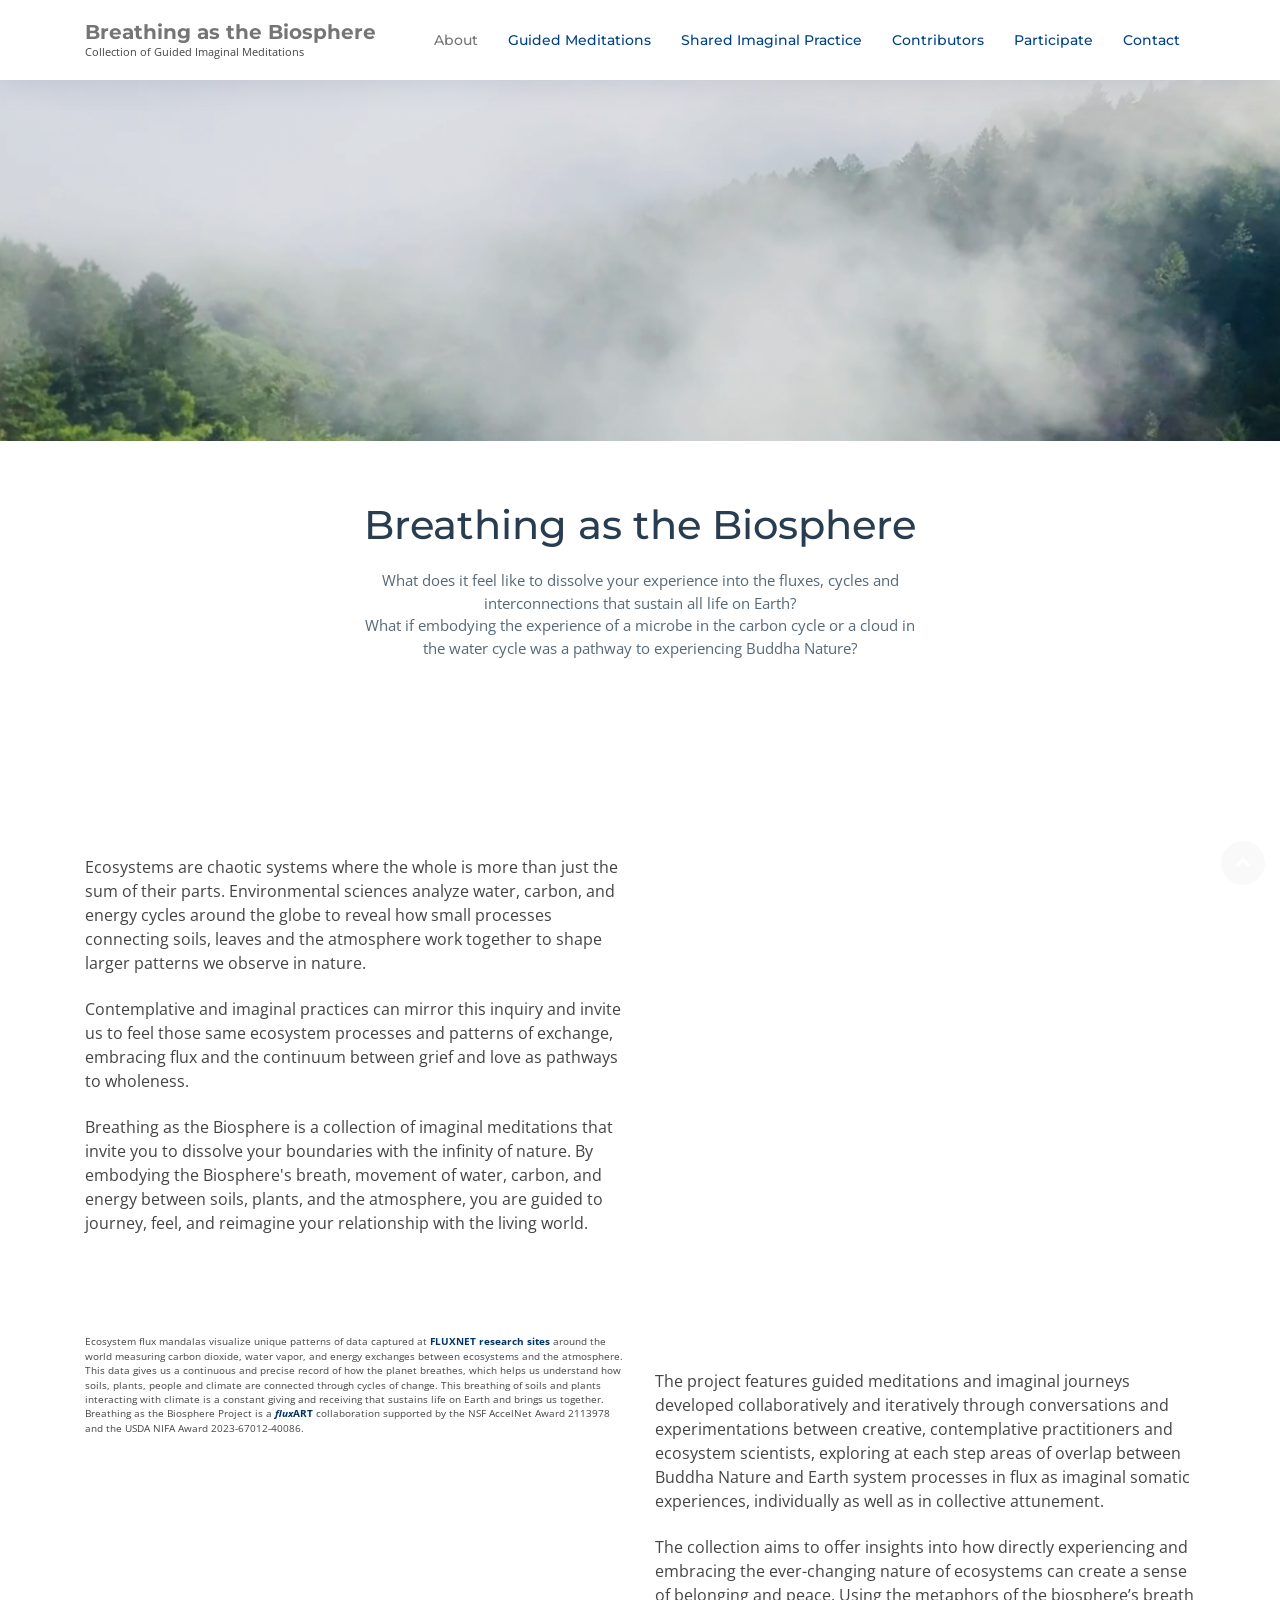
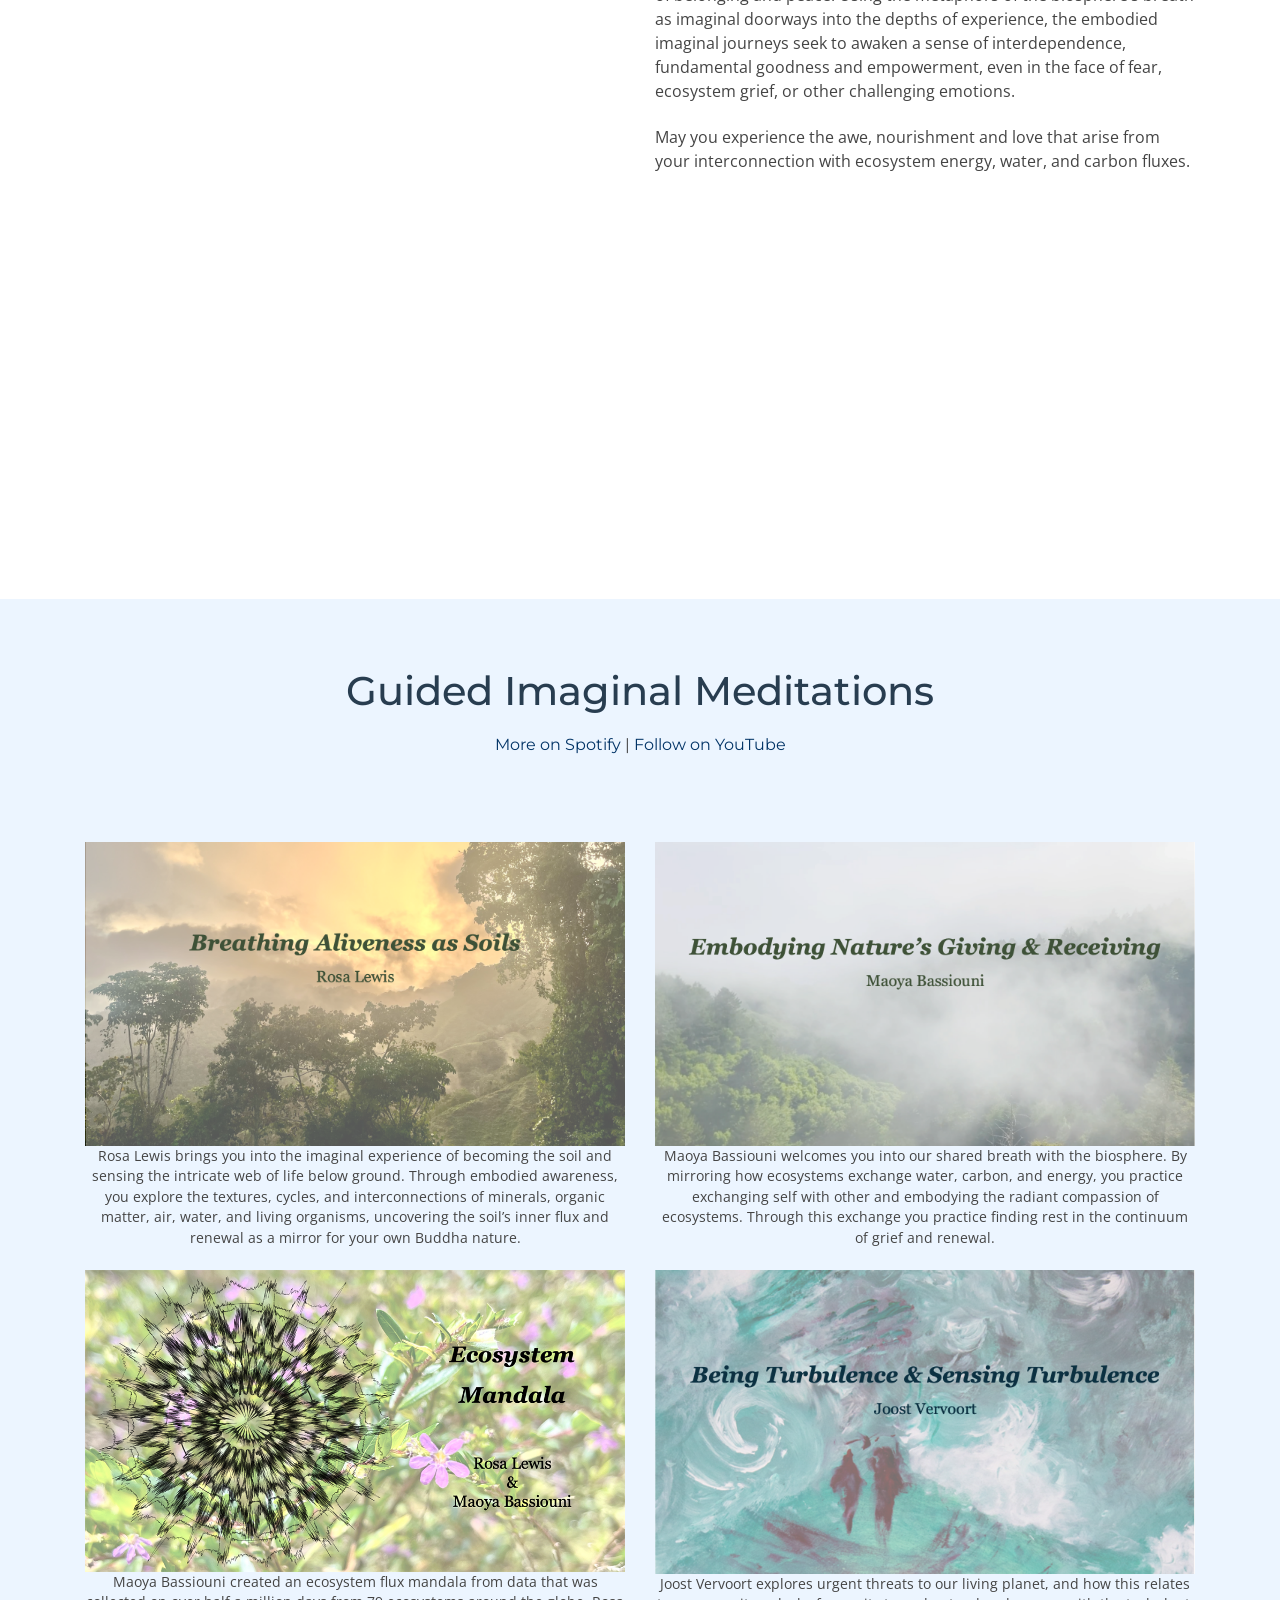
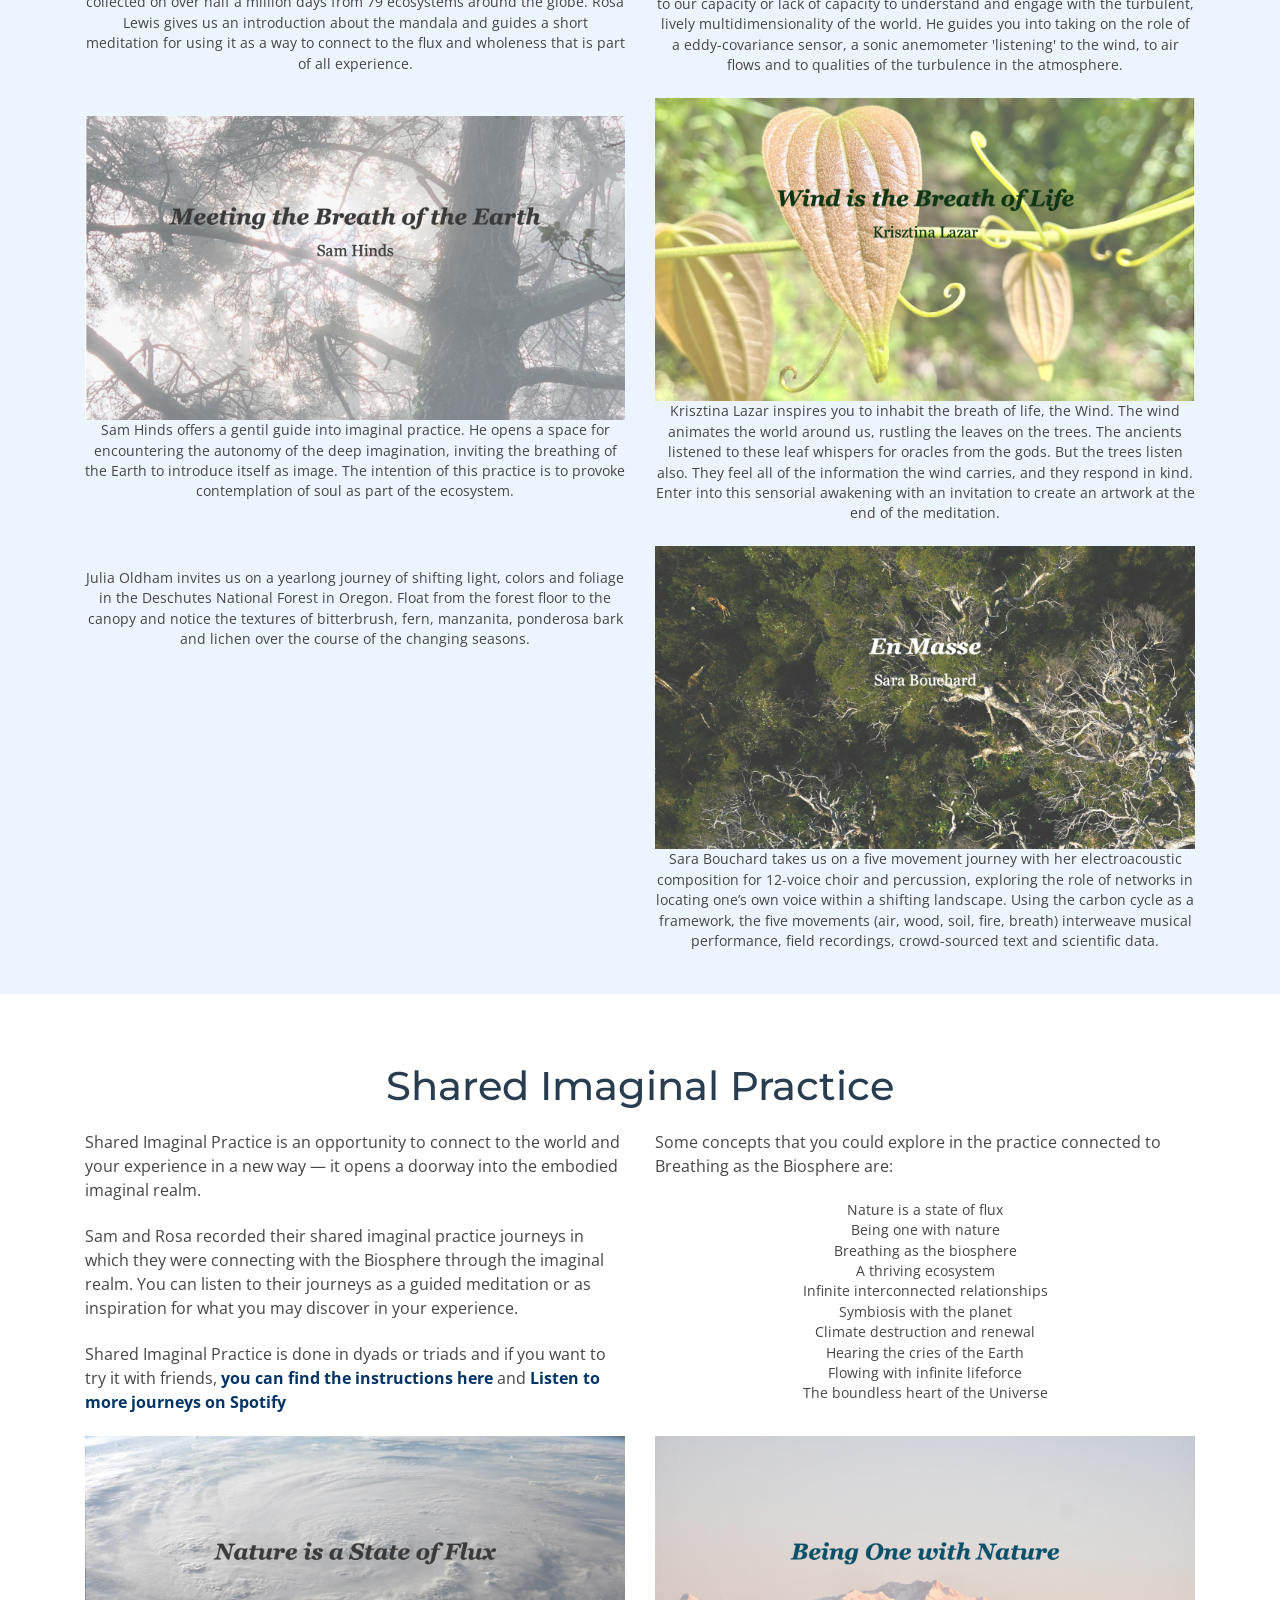
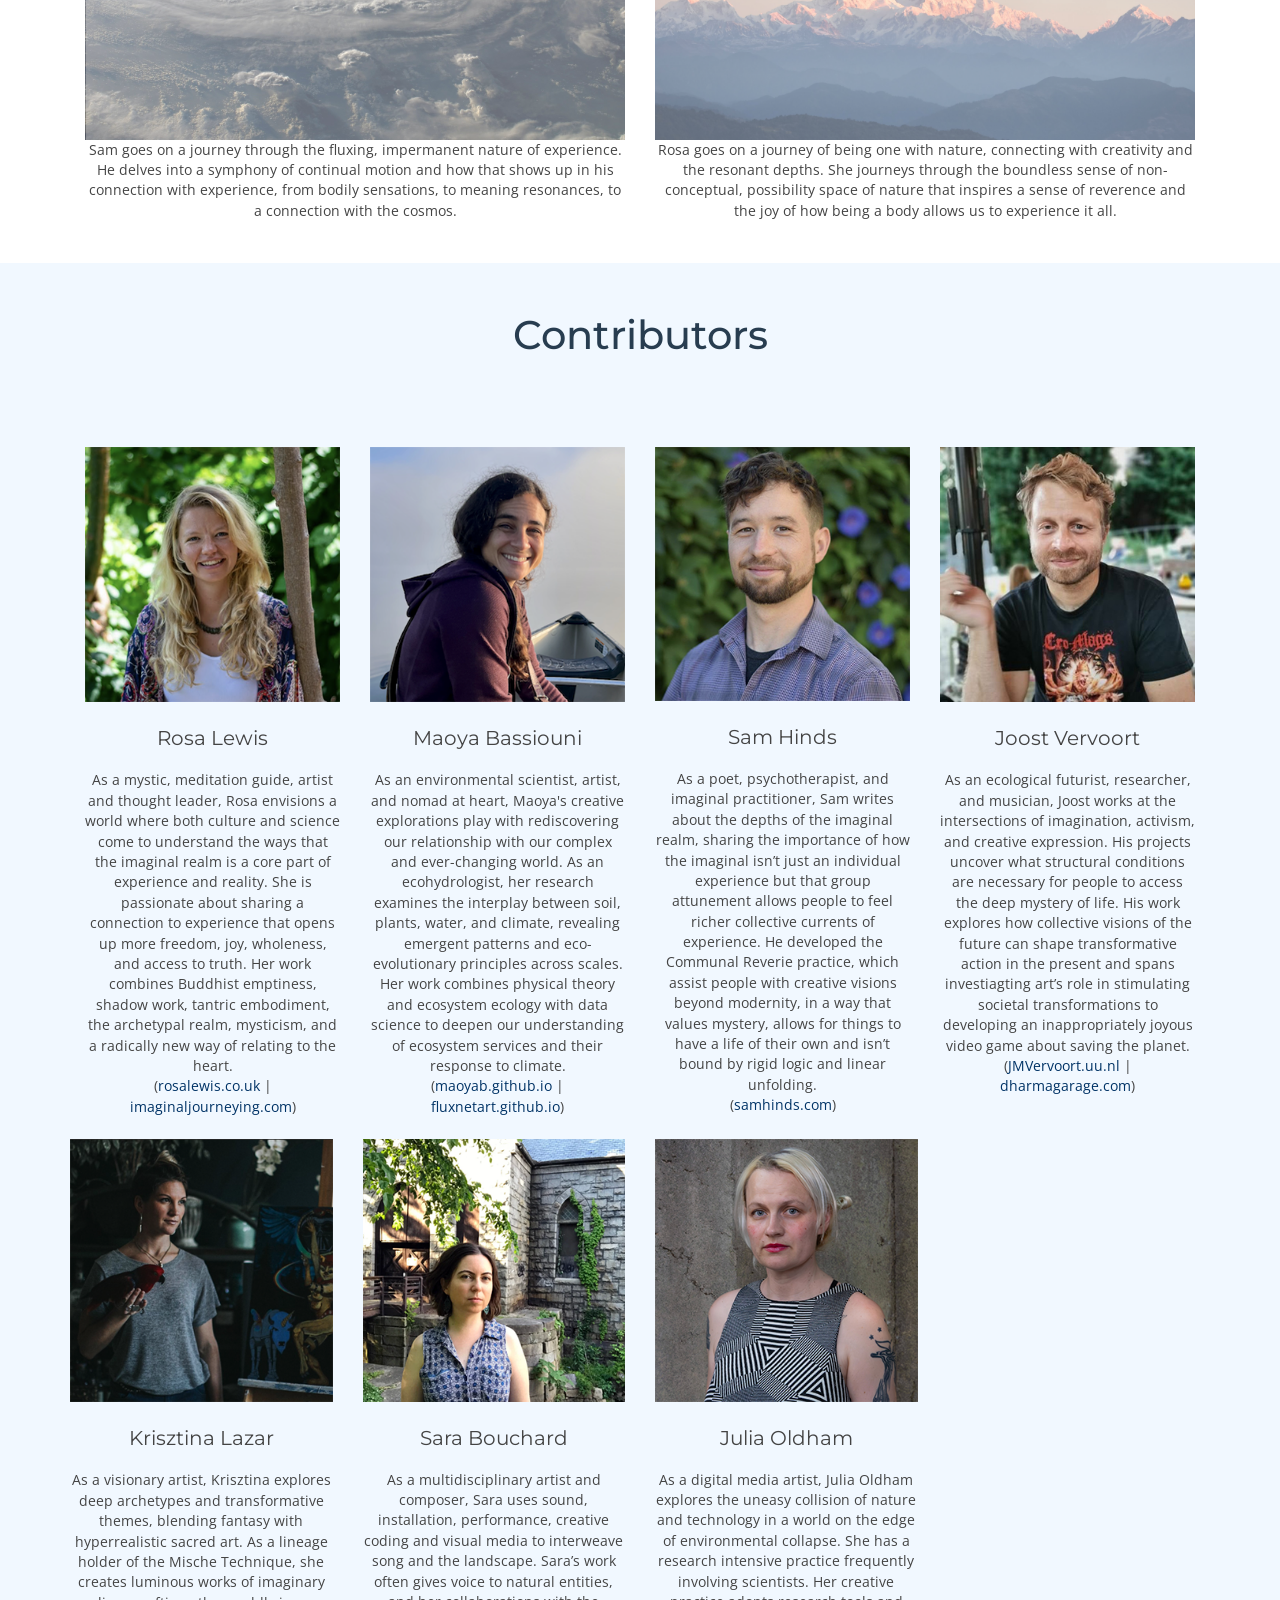
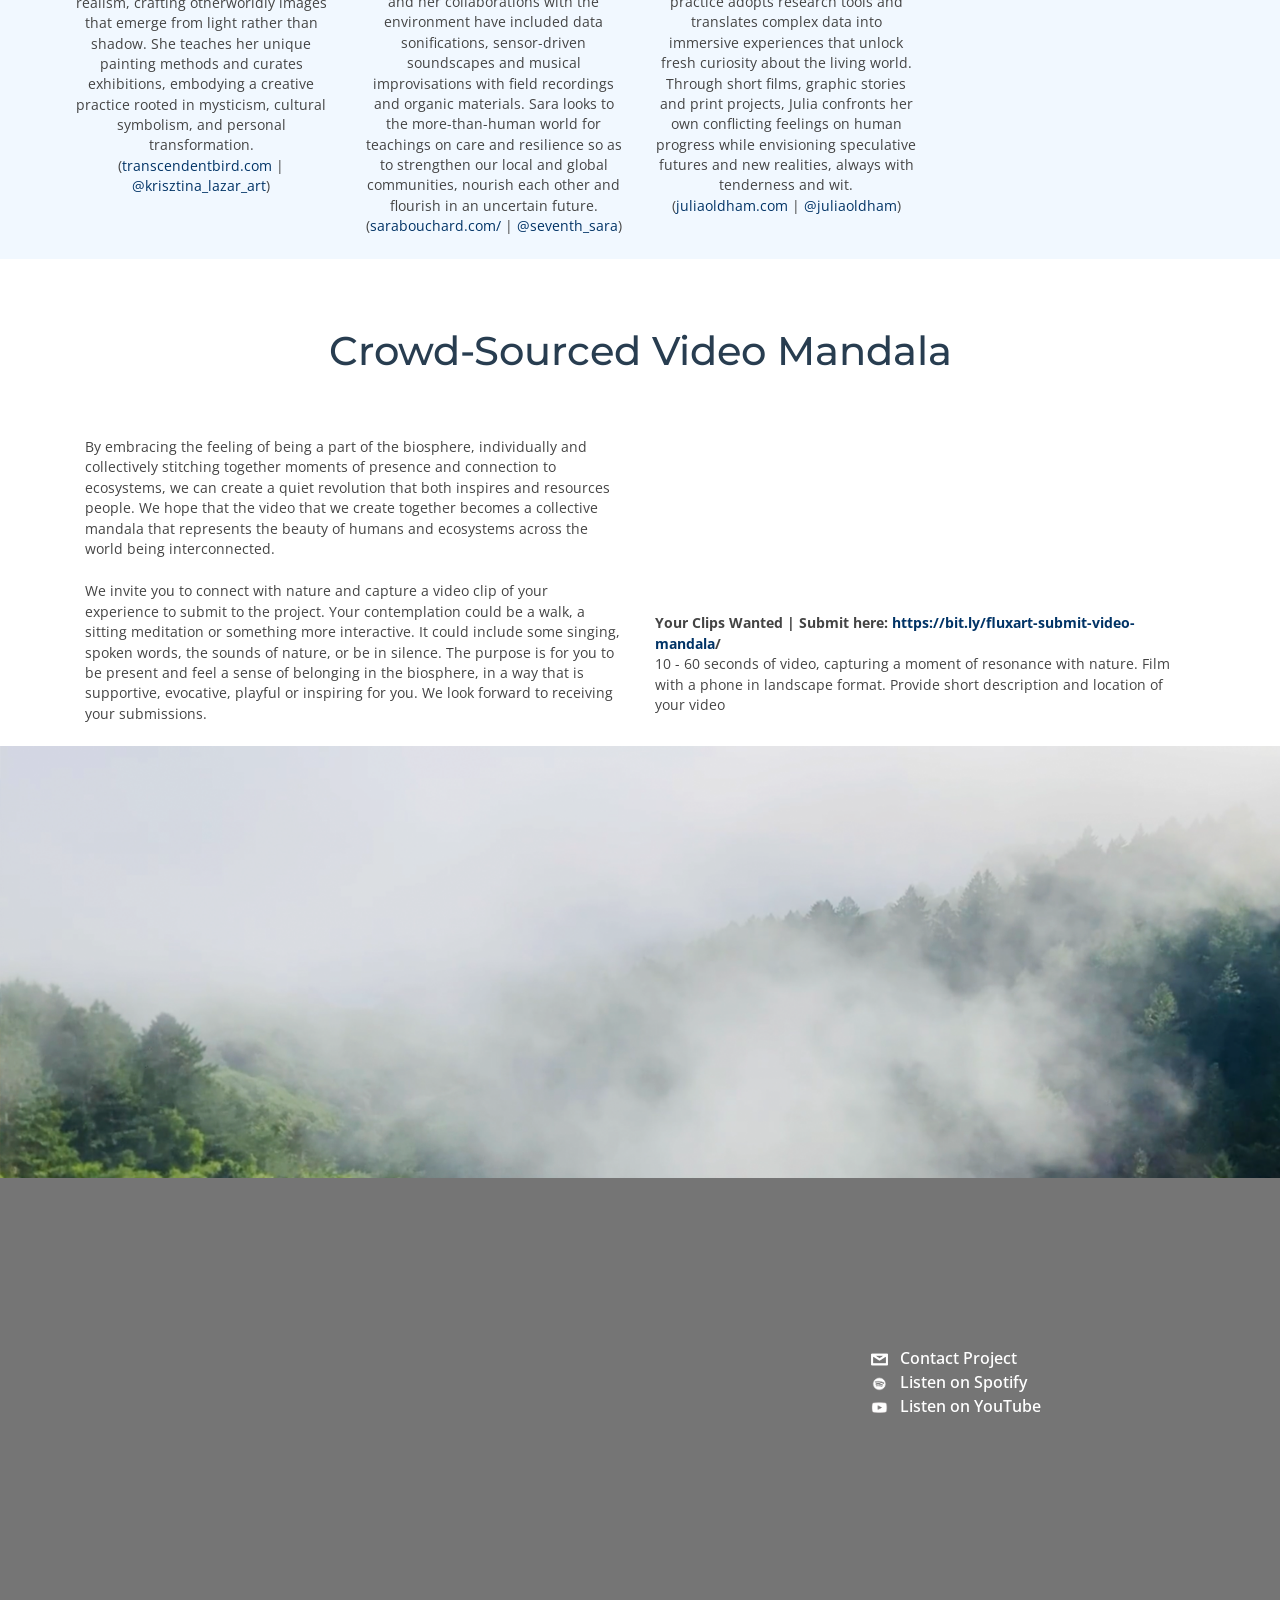
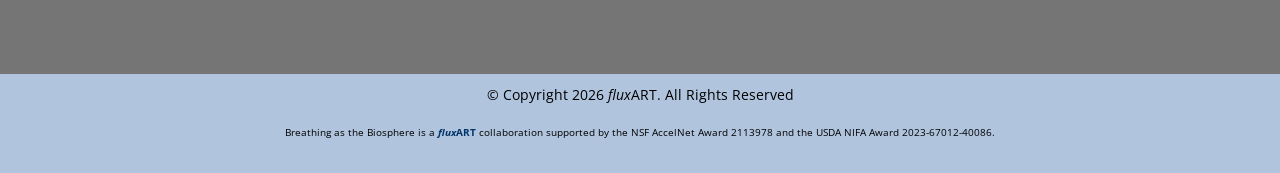
==== commit 3d6b71d3: "Update index.html" ====
--- a/index.html
+++ b/index.html
@@ -148,7 +148,7 @@
 
           <div class="col-lg-6 wow fadeInUp">
             <img src="img/daily_2_4.gif" class="img-fluid" alt="">
-                  <p style="font-size: 0.6rem;"><br>Ecosystem flux mandalas visualize unique patterns of data captured at <strong><a href="https://fluxnet.org/"> FLUXNET research sites</a></strong> around the world measuring carbon dioxide, water vapor, and energy exchanges between ecosystems and the atmosphere. Thies data gives us a continuous and precise record of how the planet breathes, which helps us understand how soils, plants, people and climate are connected through cycles of change.
+                  <p style="font-size: 0.6rem;"><br>Ecosystem flux mandalas visualize unique patterns of data captured at <strong><a href="https://fluxnet.org/"> FLUXNET research sites</a></strong> around the world measuring carbon dioxide, water vapor, and energy exchanges between ecosystems and the atmosphere. This data gives us a continuous and precise record of how the planet breathes, which helps us understand how soils, plants, people and climate are connected through cycles of change.
                   This breathing of soils and plants interacting with climate is a constant giving and receiving that sustains life on Earth and brings us together. Breathing as the Biosphere Project is a <strong><a href="https://fluxnetart.github.io/"><i>flux</i>ART</a></strong> collaboration supported by the NSF AccelNet Award 2113978 and the USDA NIFA Award 2023-67012-40086.</p>
 
             
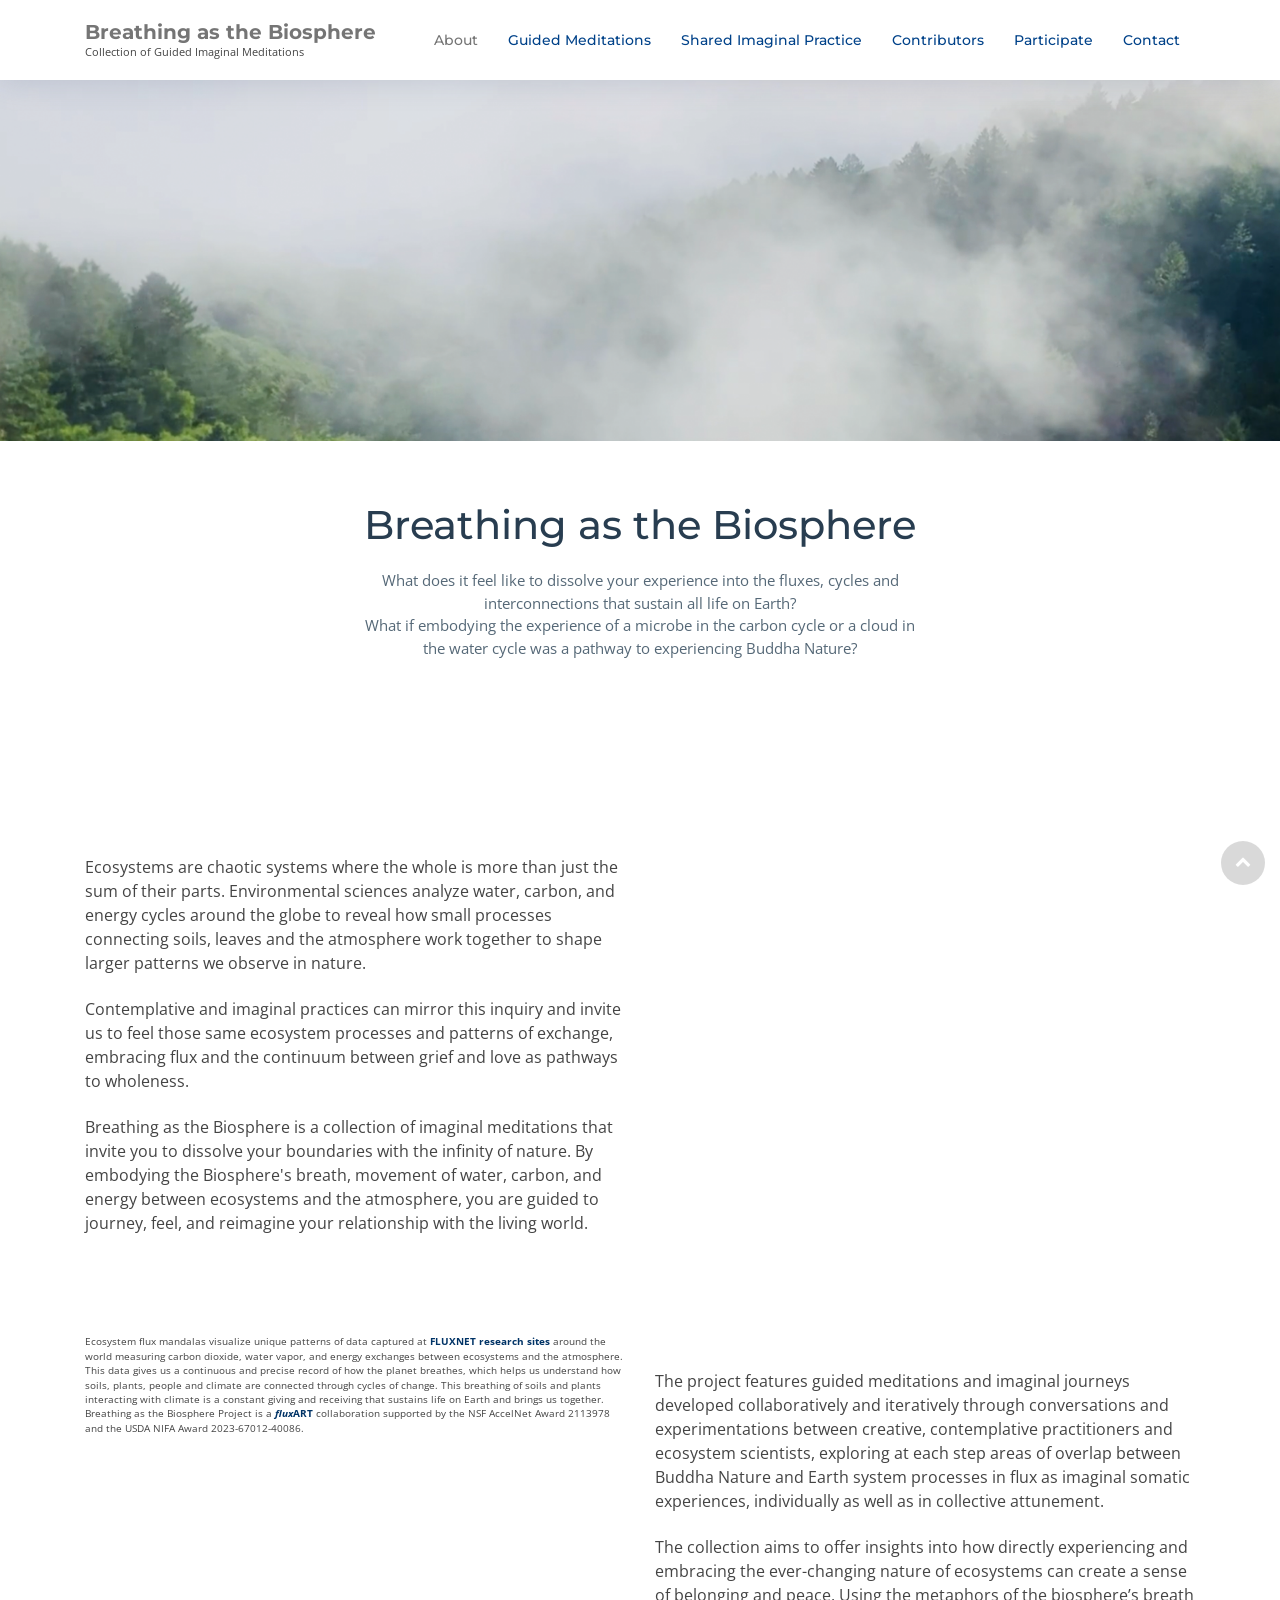
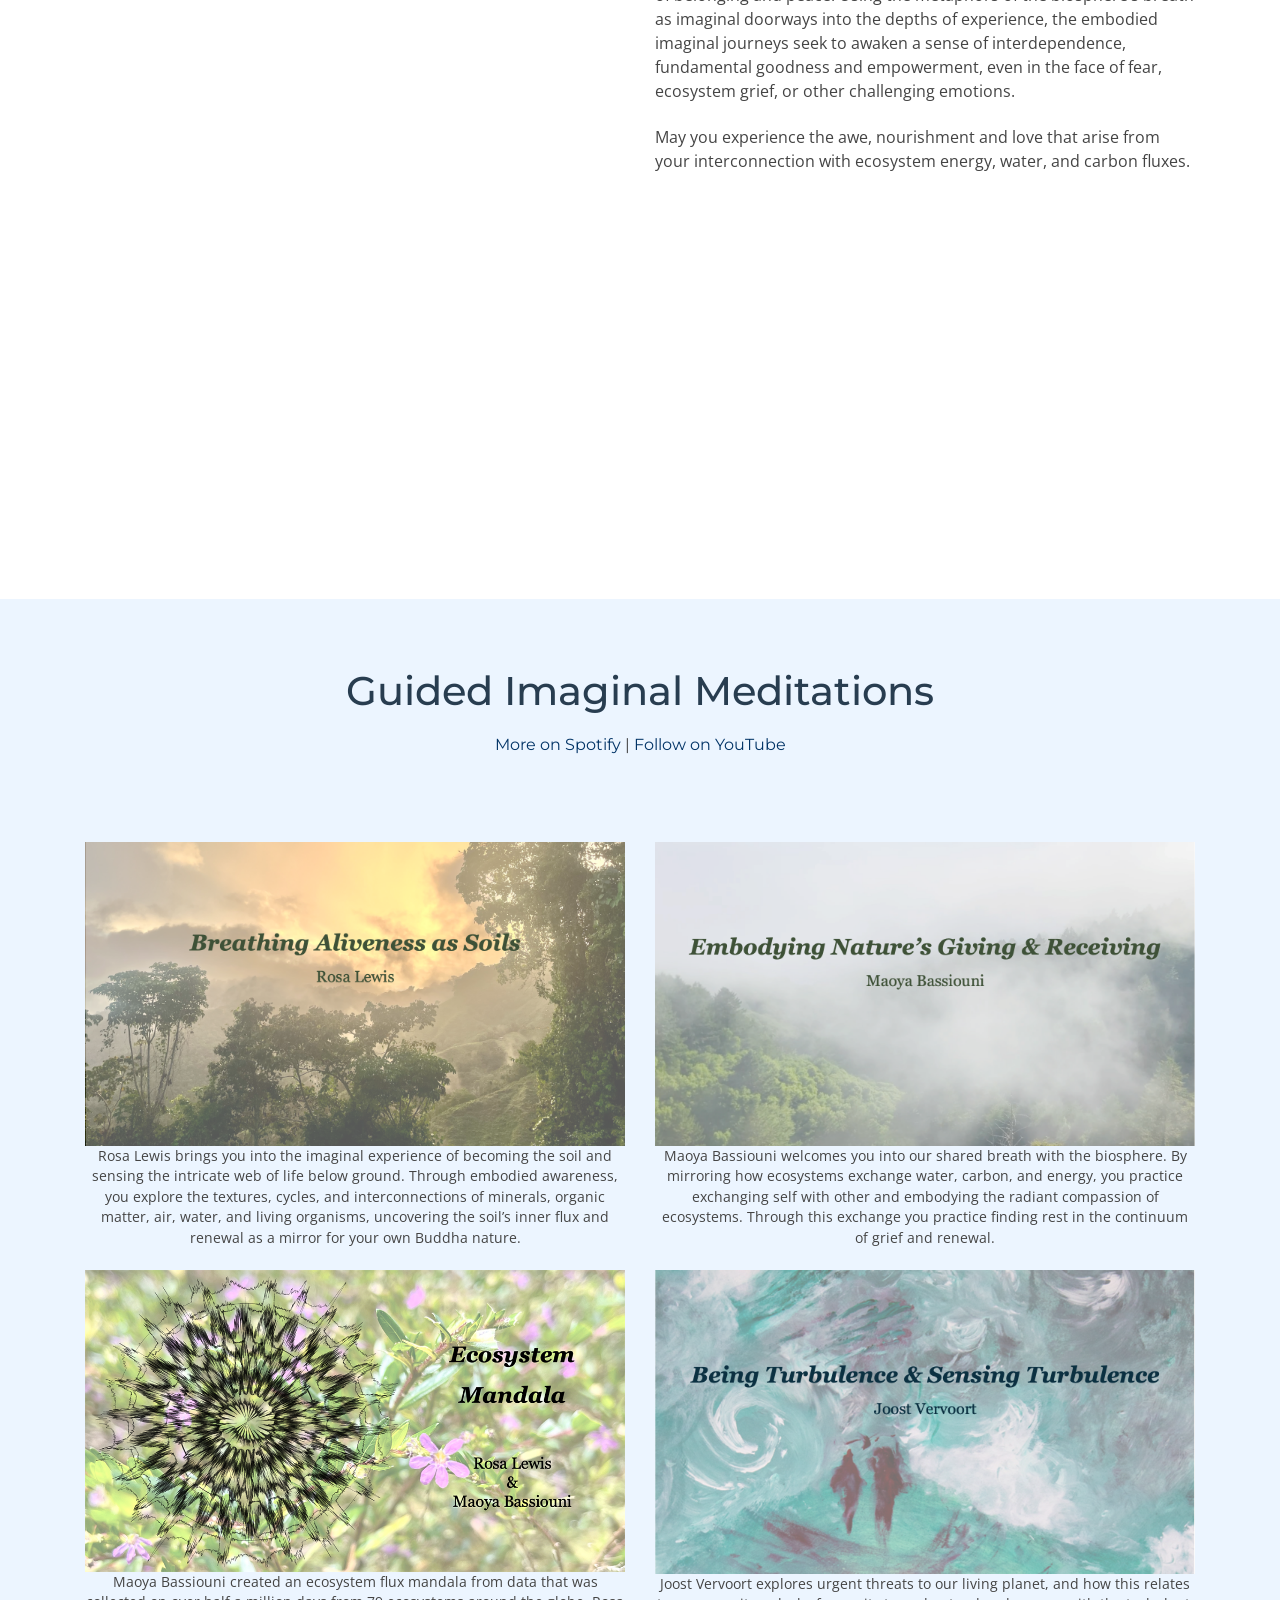
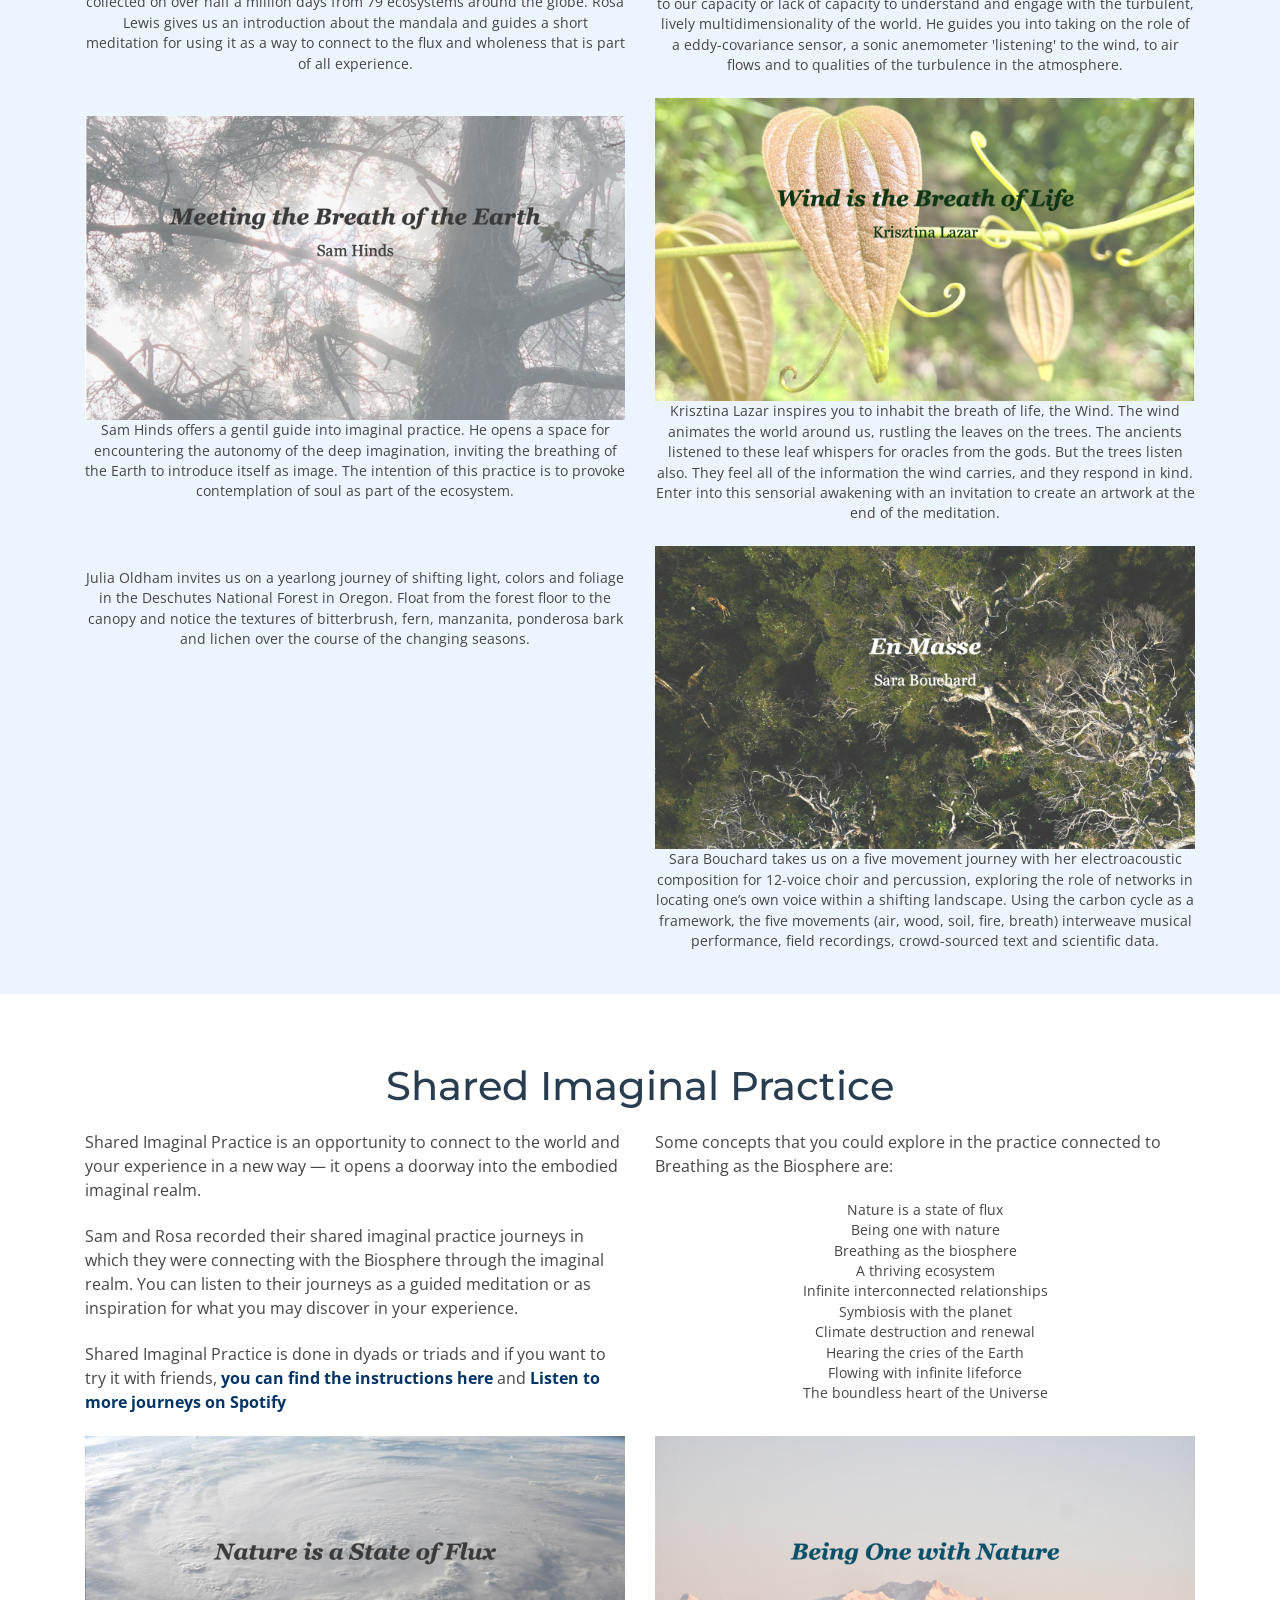
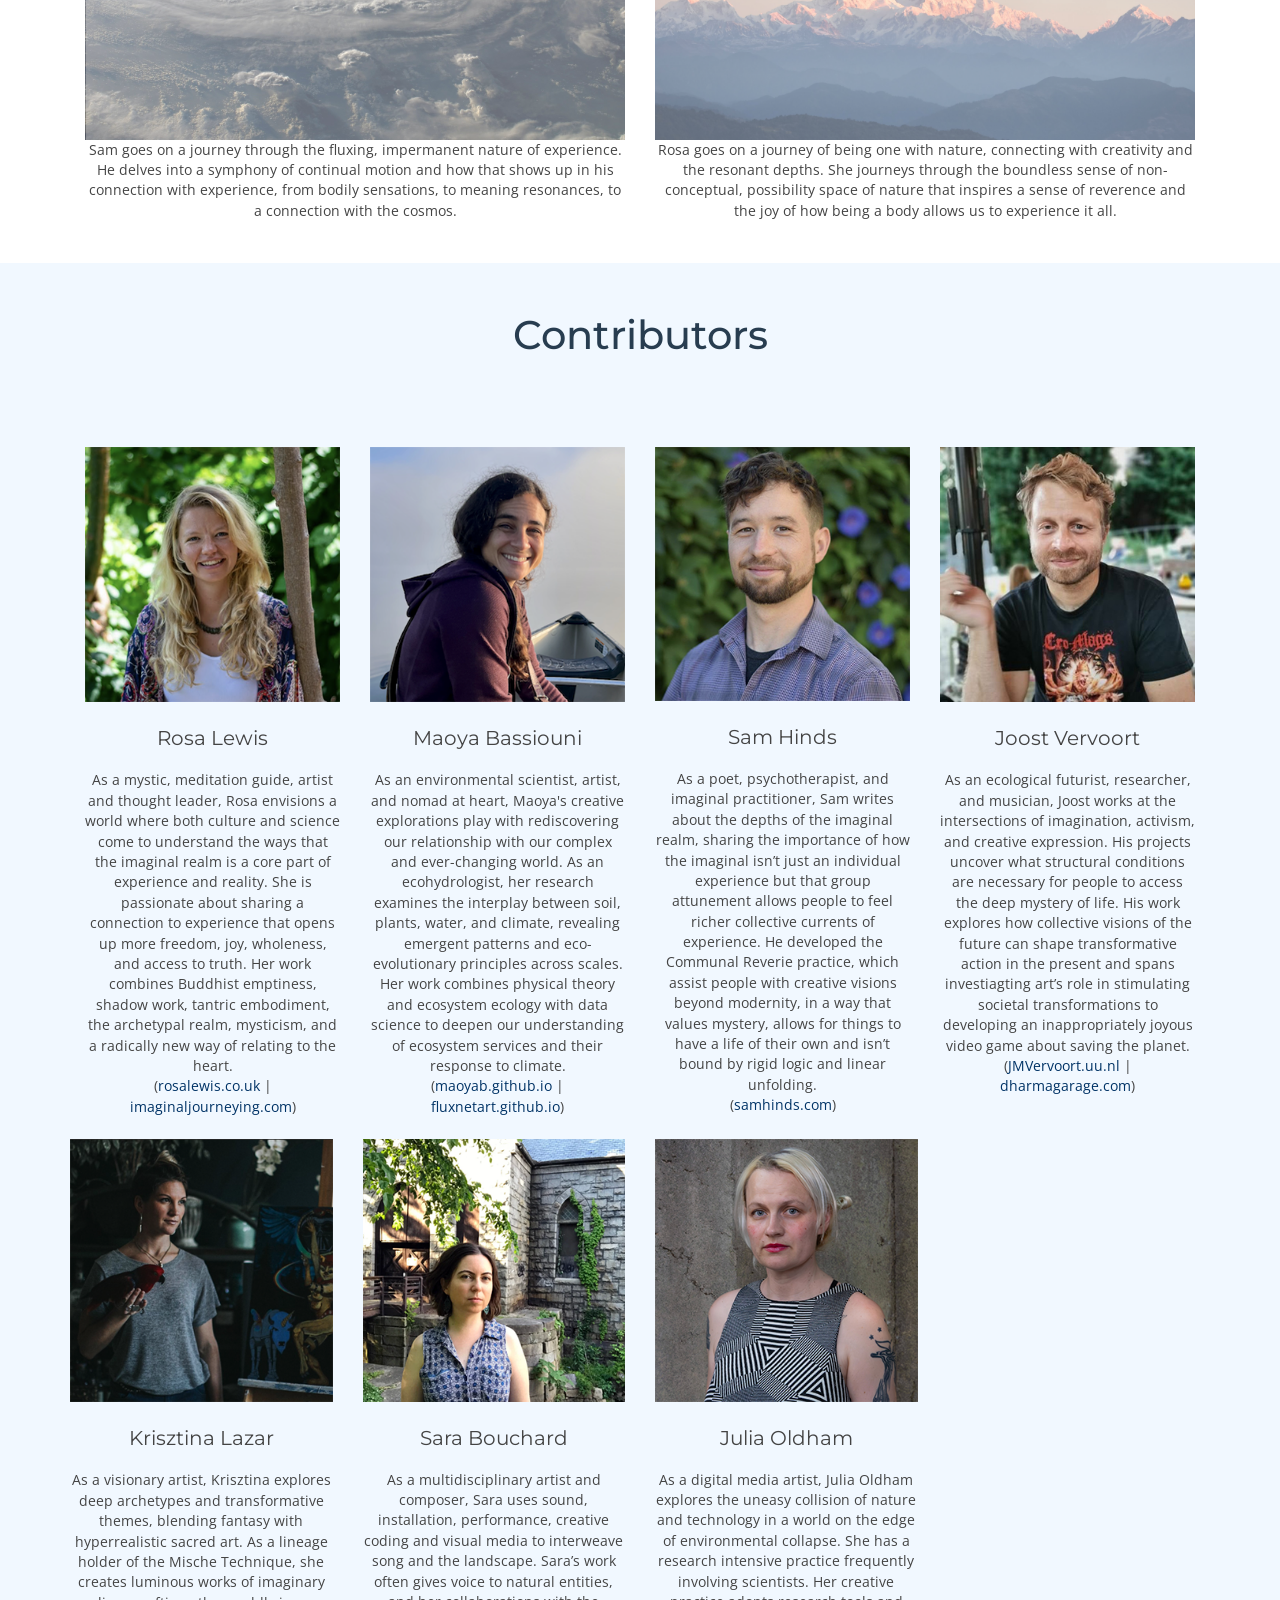
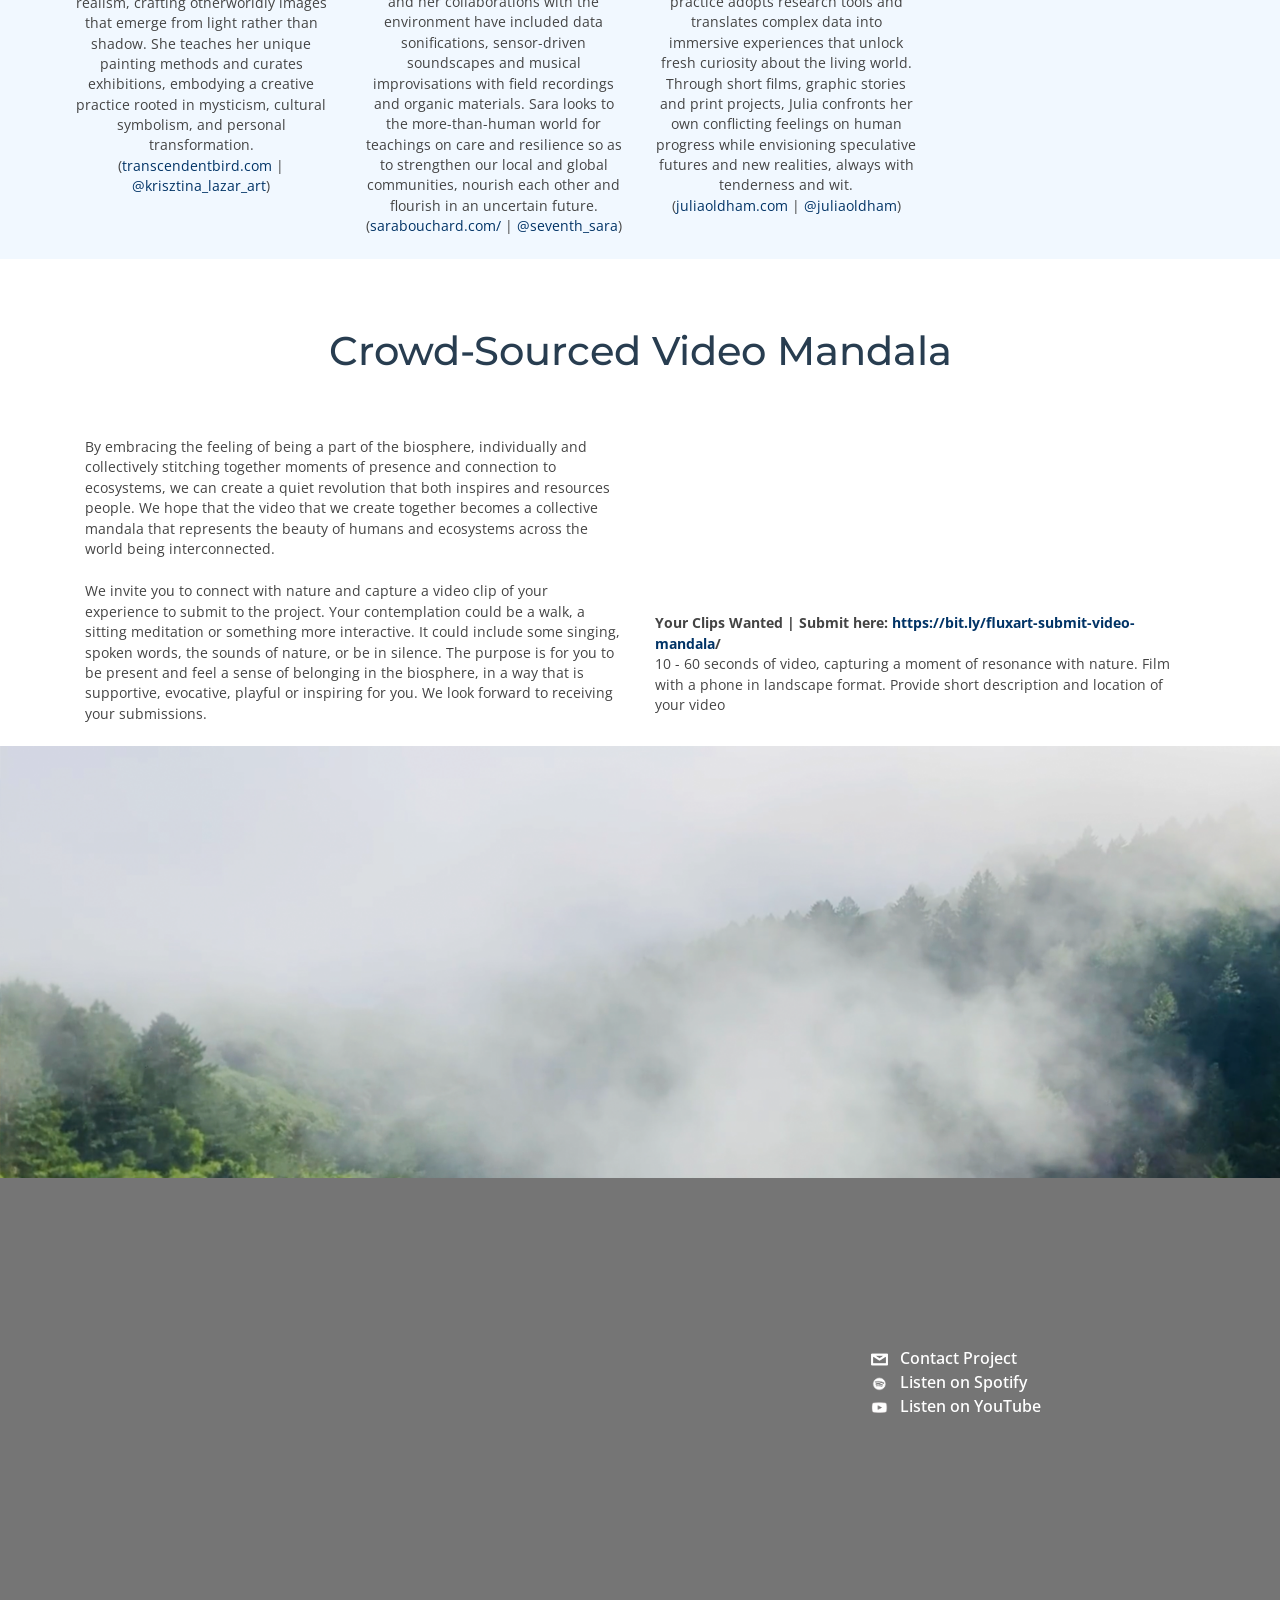
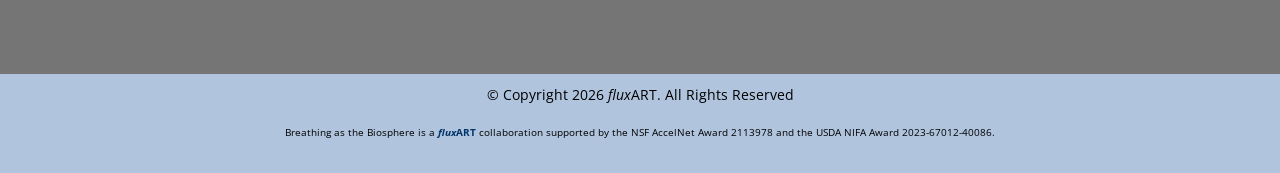
==== commit 8d8f0503: "Update index.html" ====
--- a/index.html
+++ b/index.html
@@ -136,7 +136,7 @@
 
           <p>Contemplative and imaginal practices can mirror this inquiry and invite us to feel those same ecosystem processes and patterns of exchange, embracing flux and the continuum between grief and love as pathways to wholeness.</p>
 
-          <p>Breathing as the Biosphere is a collection of imaginal meditations that invite you to dissolve your boundaries with the infinity of nature. By embodying the Biosphere's breath, movement of water, carbon, and energy between soils, plants, and the atmosphere, you are guided to journey, feel, and reimagine your relationship with the living world.</p>
+          <p>Breathing as the Biosphere is a collection of imaginal meditations that invite you to dissolve your boundaries with the infinity of nature. By embodying the Biosphere's breath, movement of water, carbon, and energy between ecosystems and the atmosphere, you are guided to journey, feel, and reimagine your relationship with the living world.</p>
           </div>
 
           <div class="col-lg-6 background order-lg-2 order-1 wow fadeInUp">
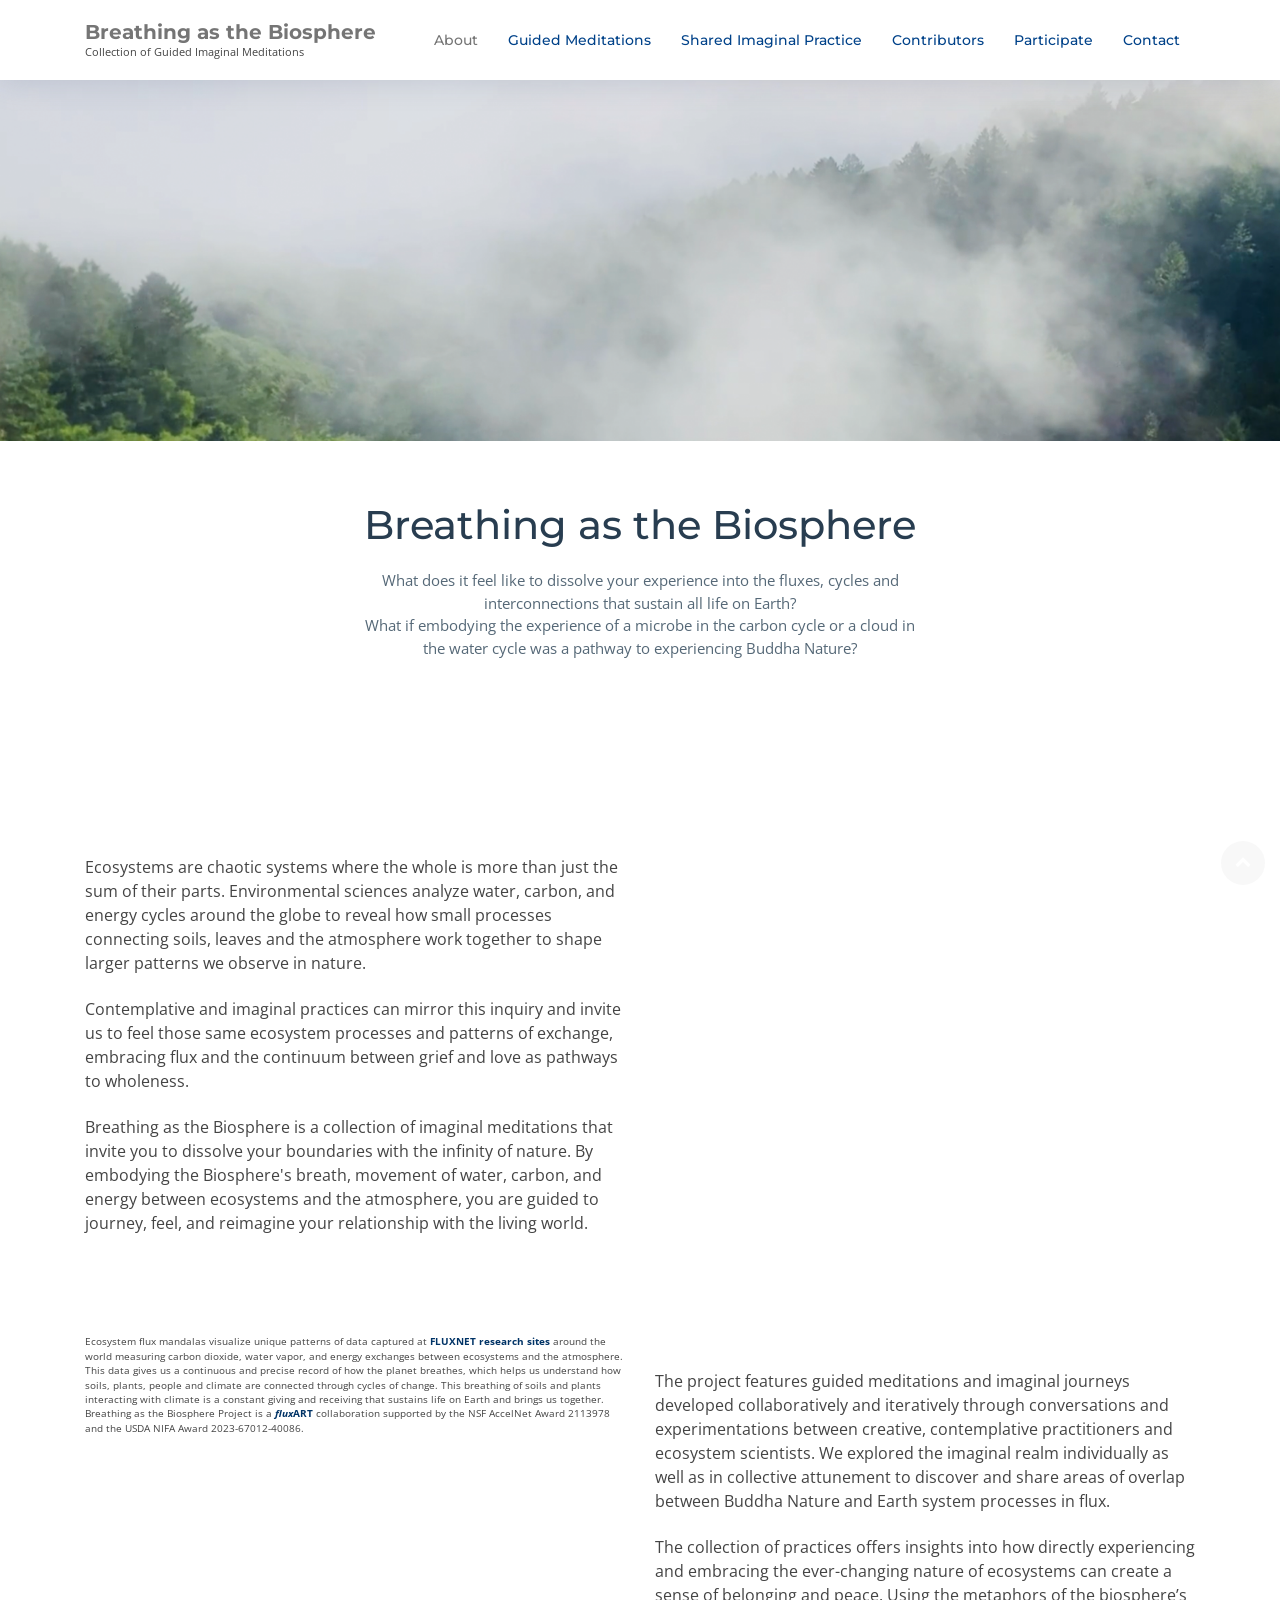
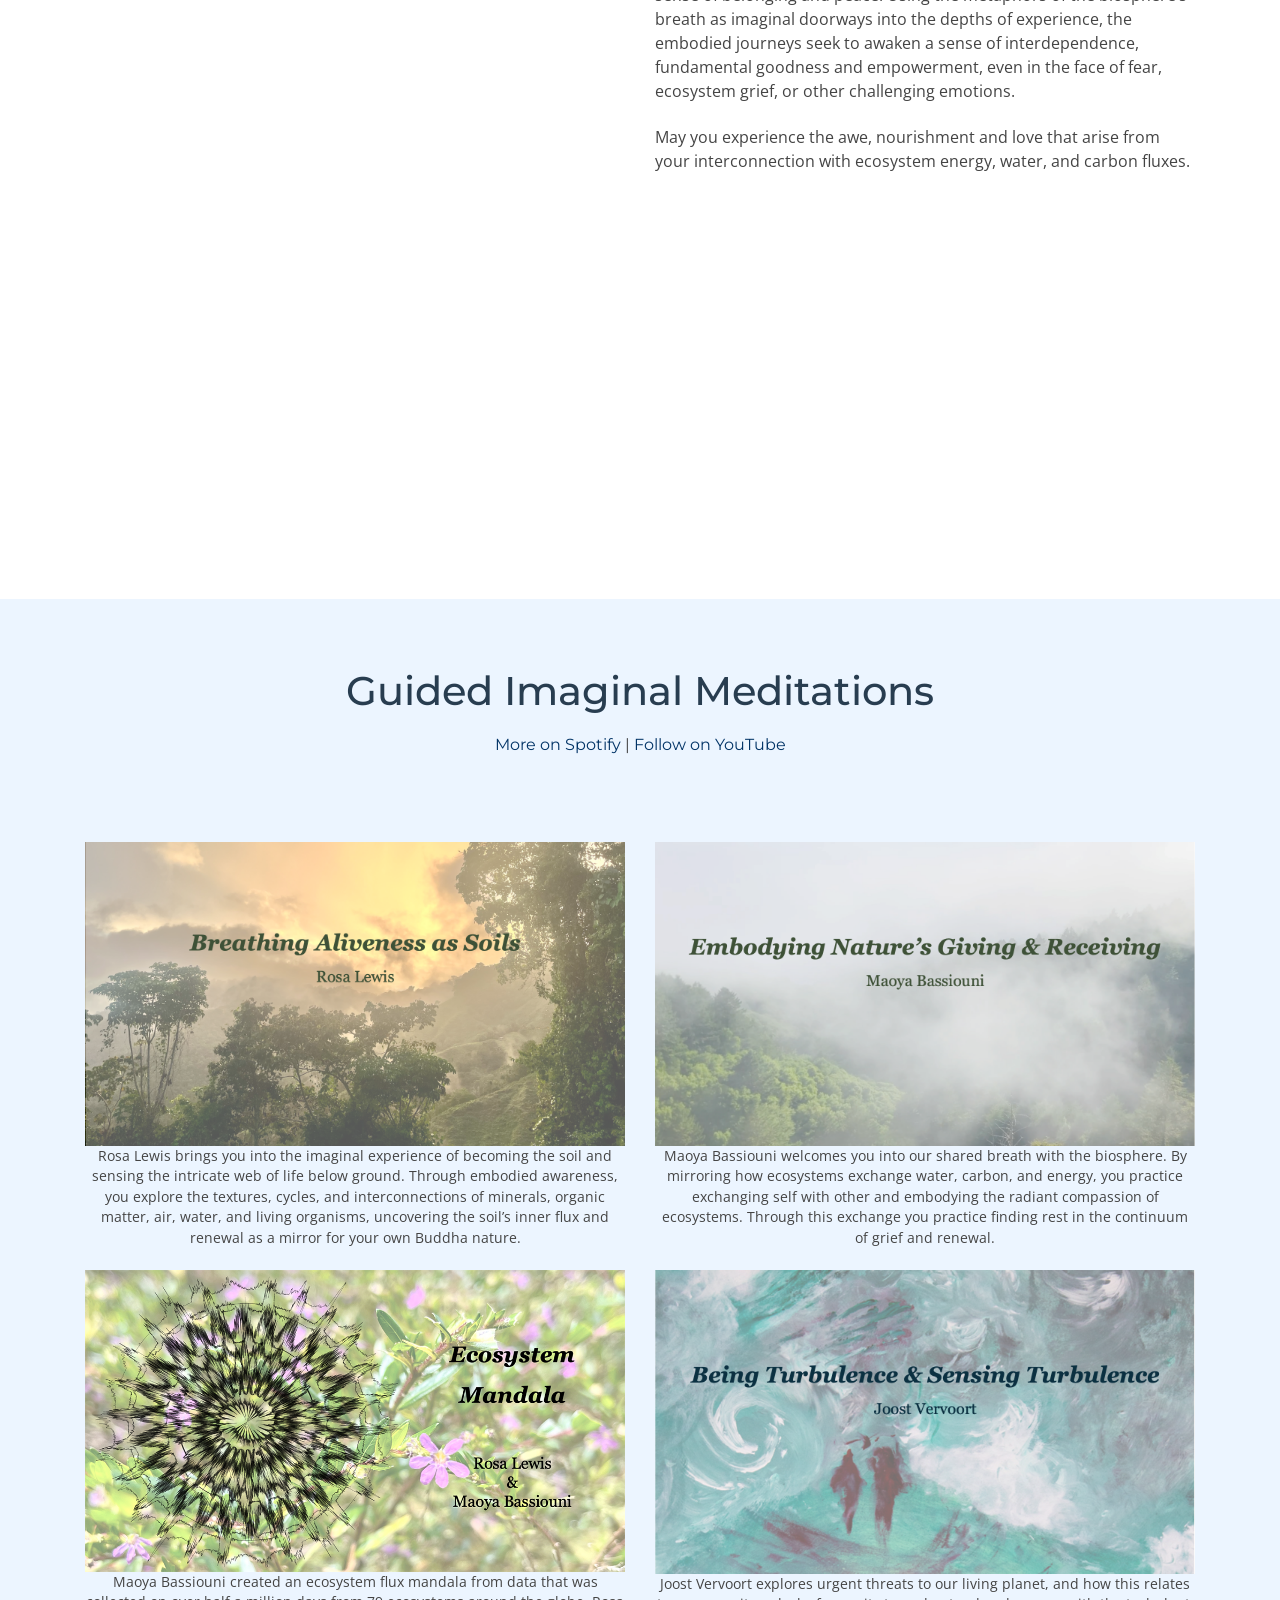
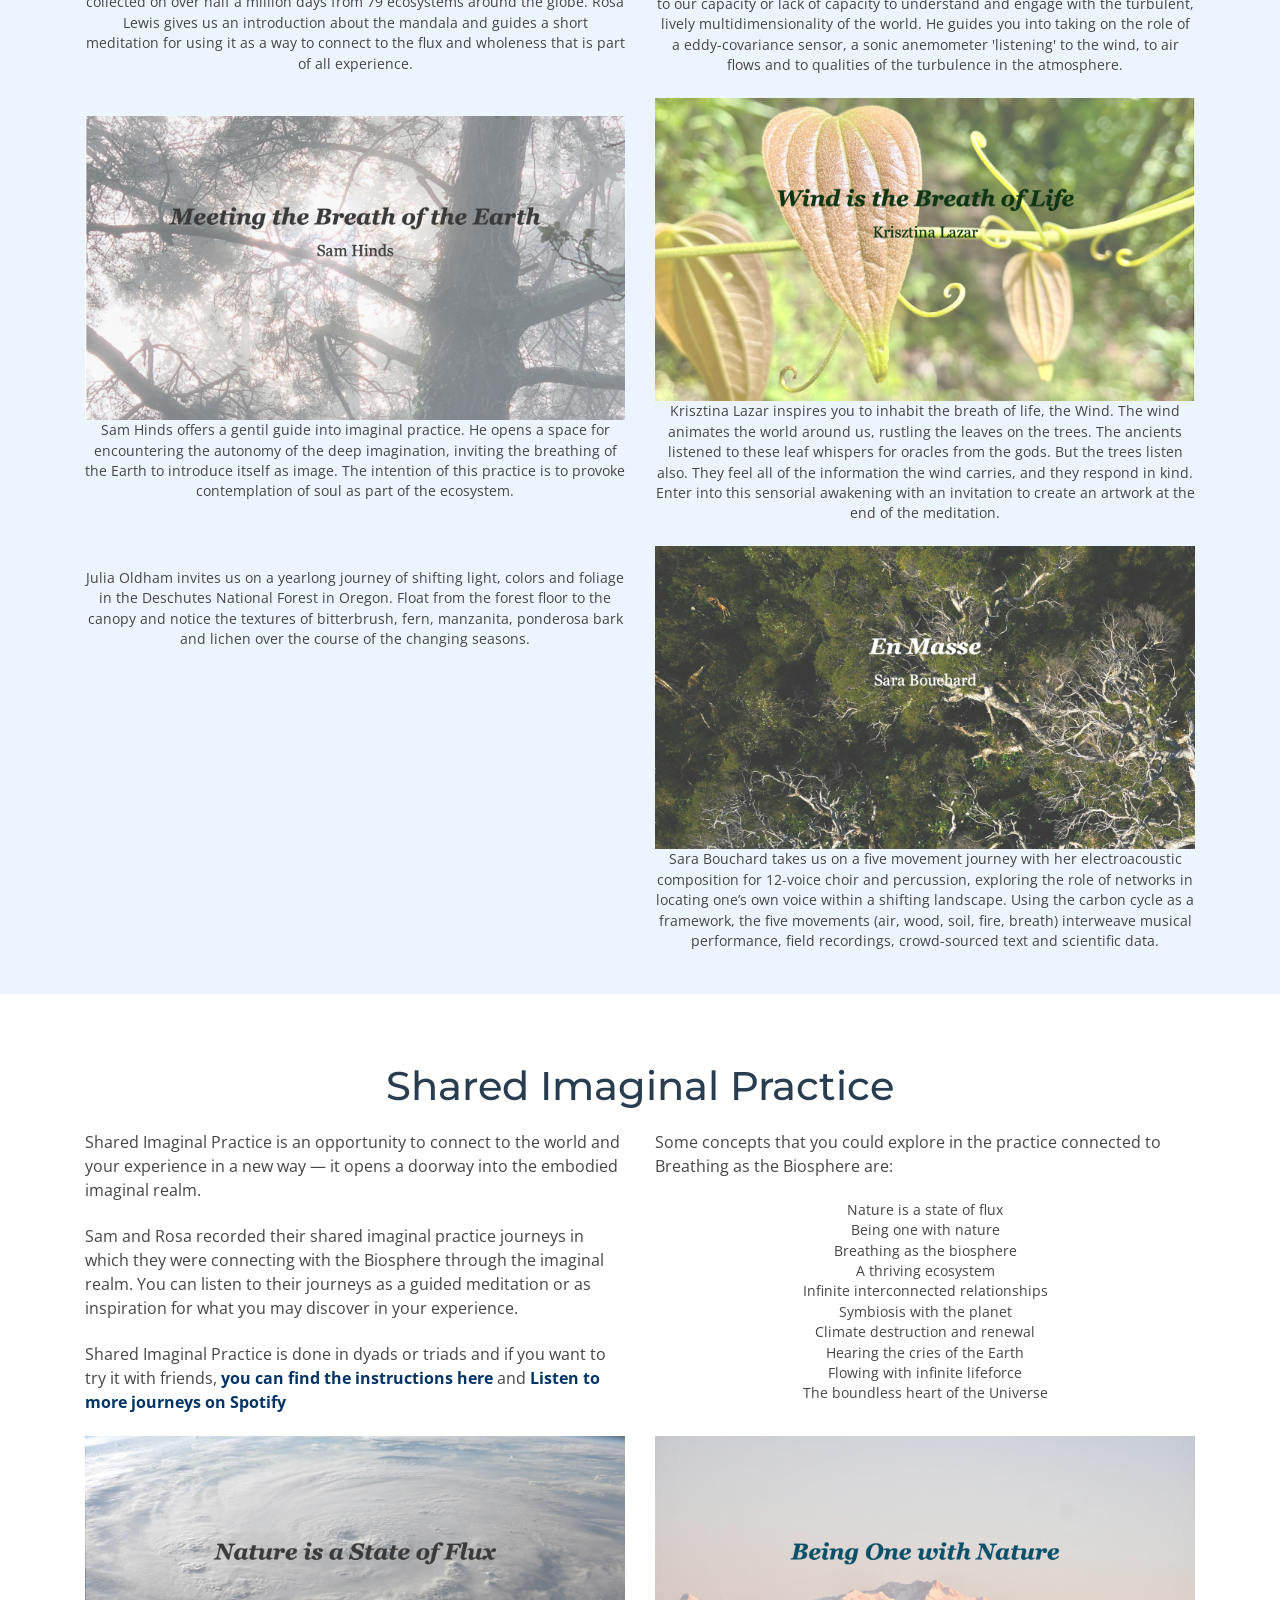
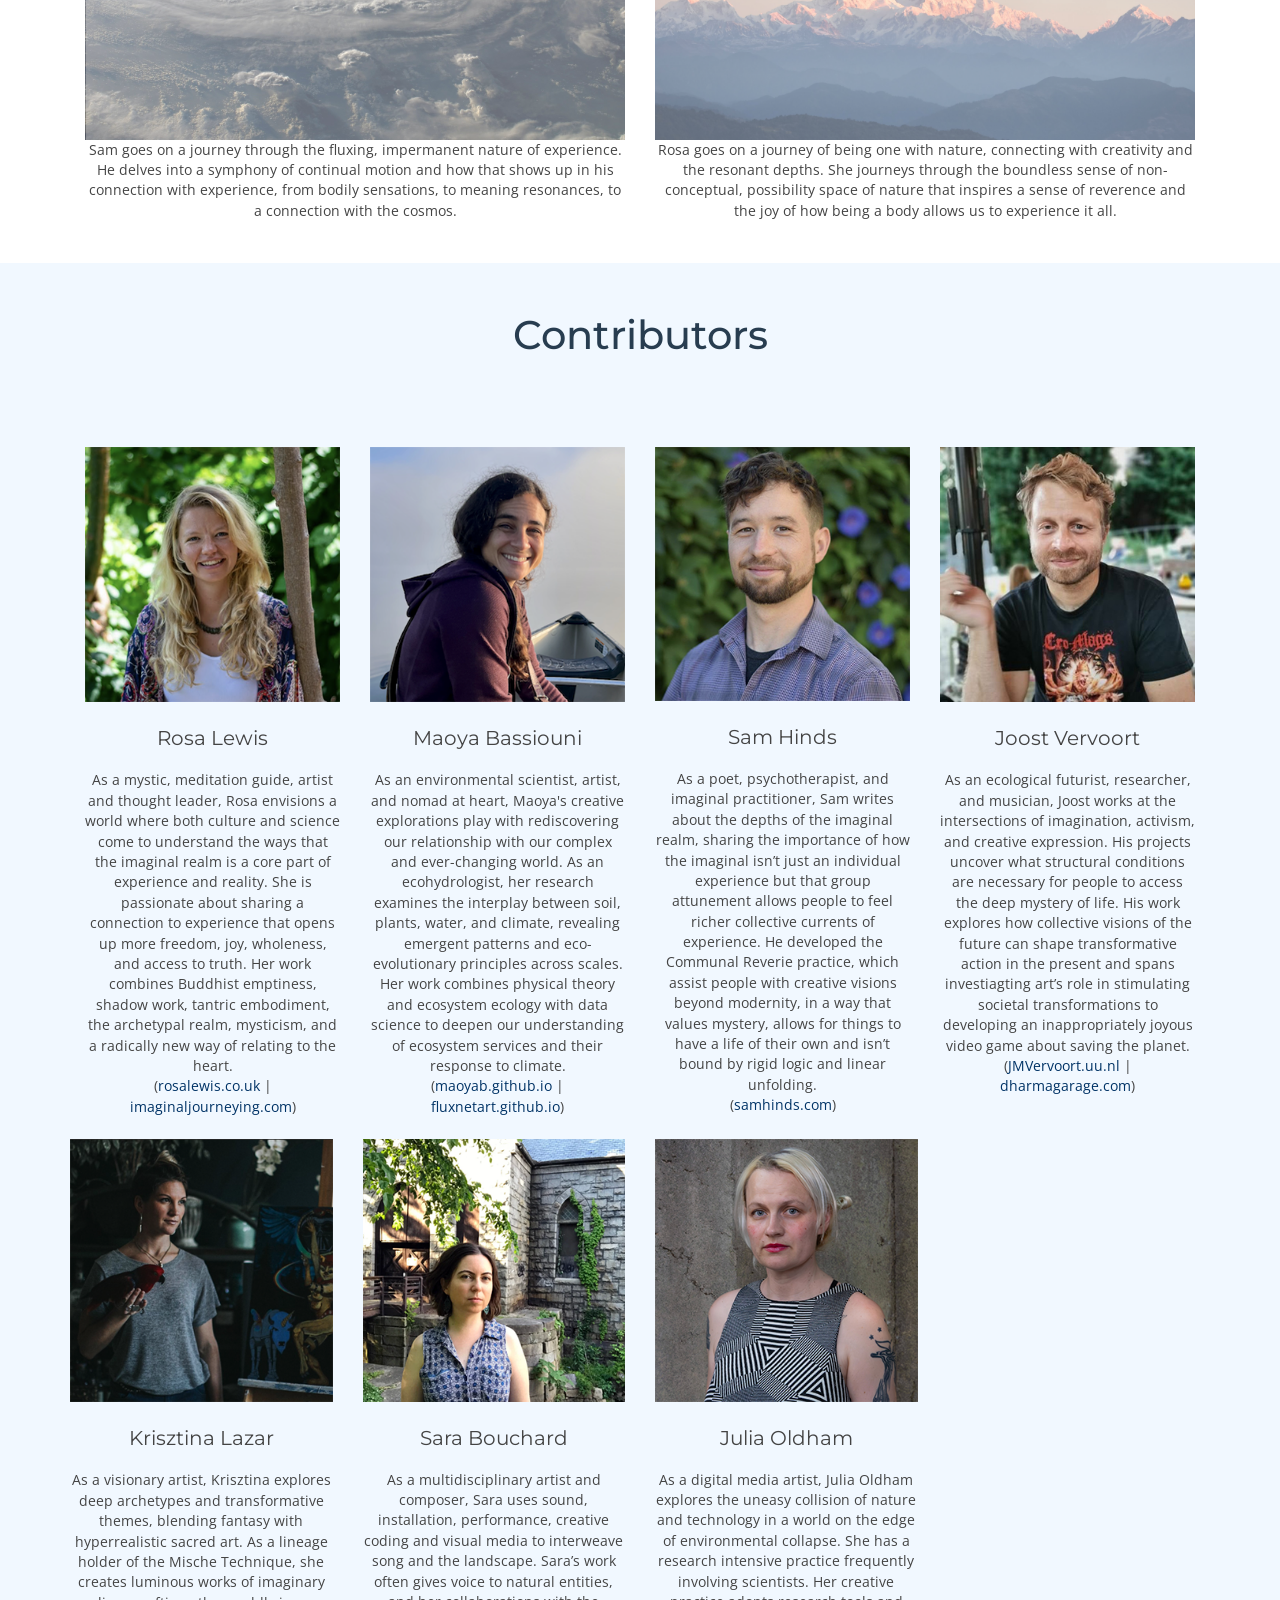
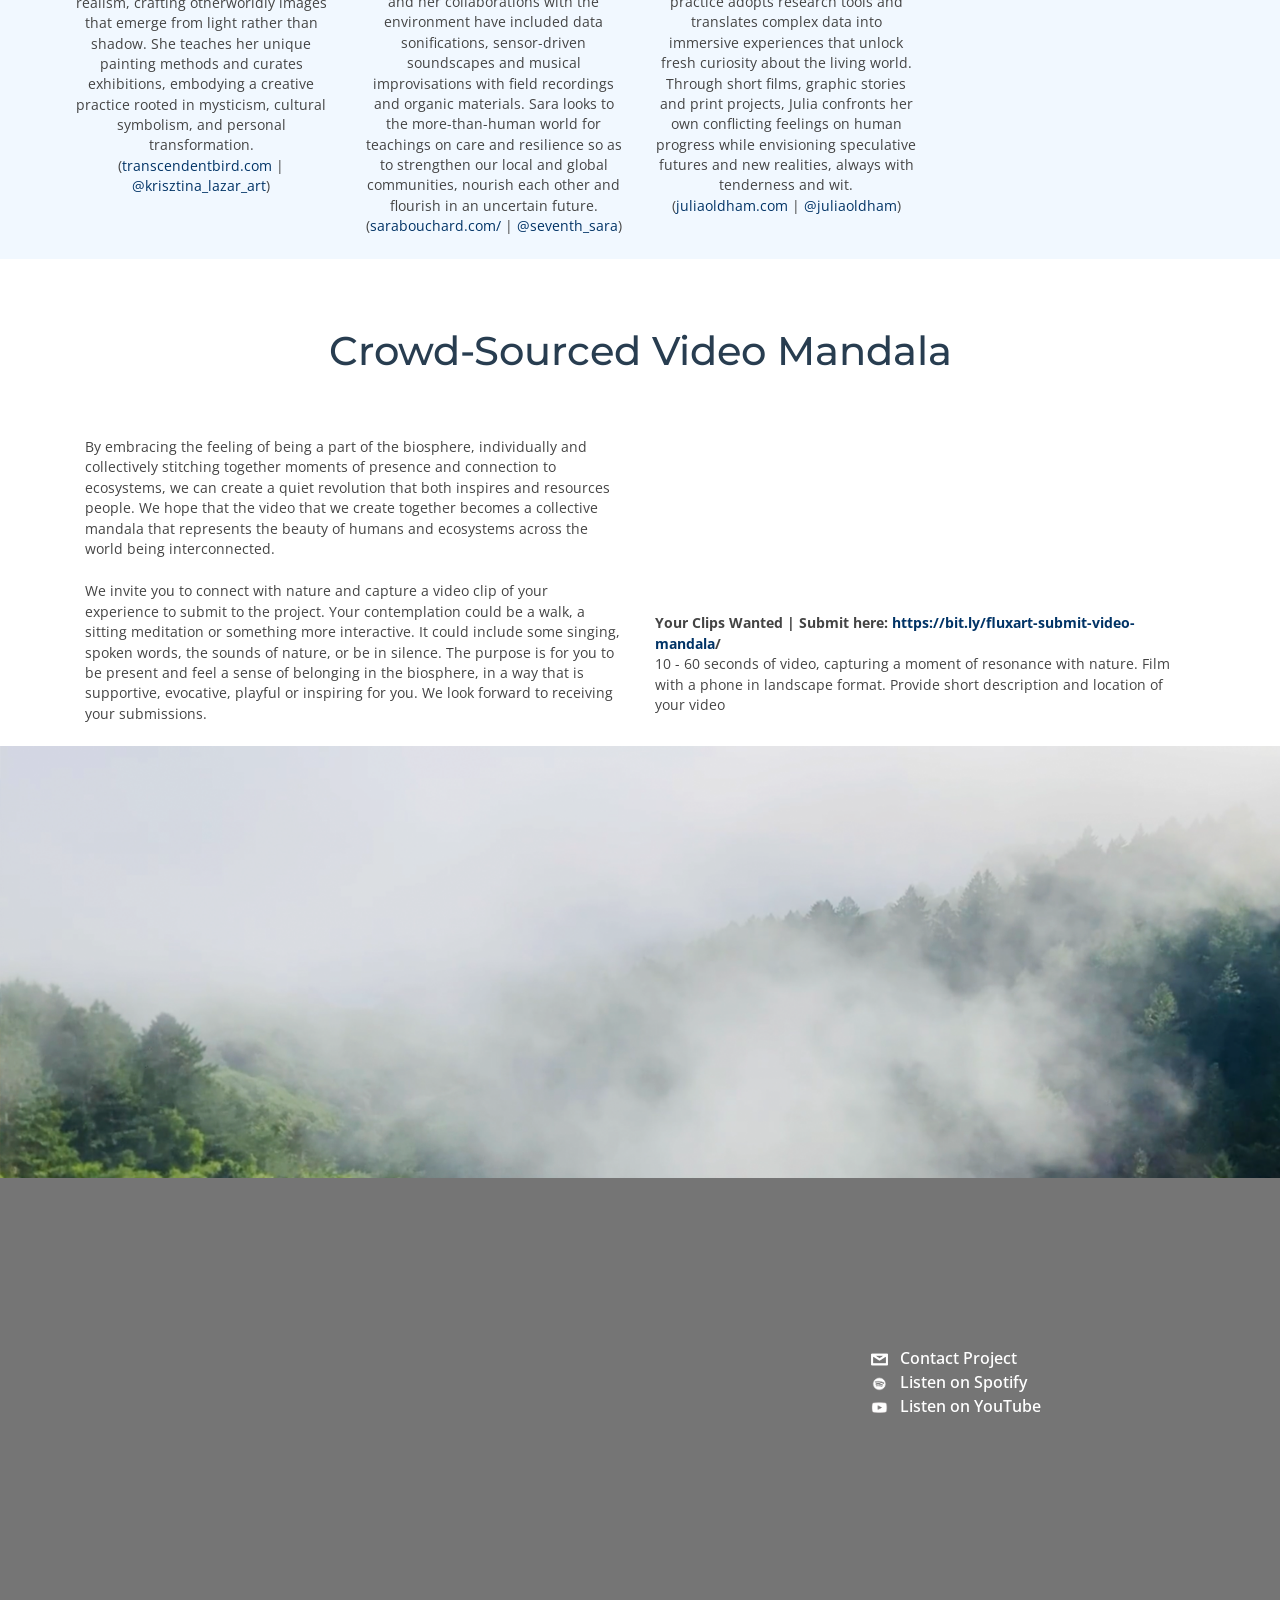
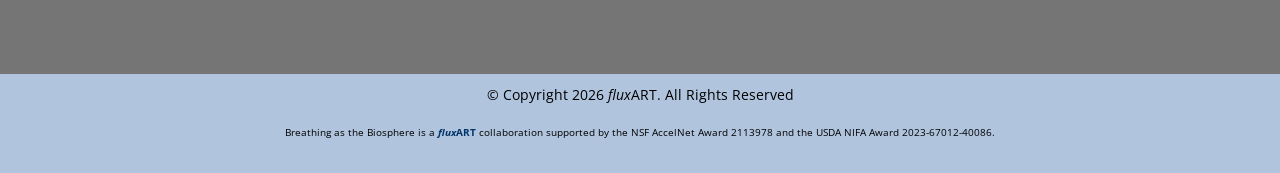
==== commit b292c60a: "Update index.html" ====
--- a/index.html
+++ b/index.html
@@ -157,10 +157,10 @@
           <div class="col-lg-6 wow fadeInUp pt-5 pt-lg-0">
           <br><br><br>
 
-           <p>The project features guided meditations and imaginal journeys developed collaboratively and iteratively through conversations and experimentations between creative, contemplative practitioners and ecosystem scientists, exploring at each step areas of overlap between Buddha Nature and Earth system processes in flux as imaginal somatic experiences, individually as well as in collective attunement.
-            </p>
-
-            <p>The collection aims to offer insights into how directly experiencing and embracing the ever-changing nature of ecosystems can create a sense of belonging and peace. Using the metaphors of the biosphere’s breath as imaginal doorways into the depths of experience, the embodied imaginal journeys seek to awaken a sense of interdependence, fundamental goodness and empowerment, even in the face of fear, ecosystem grief, or other challenging emotions.</p>
+           <p>The project features guided meditations and imaginal journeys developed collaboratively and iteratively through conversations and experimentations between creative, contemplative practitioners and ecosystem scientists. We explored the imaginal realm individually as well as in collective attunement to discover and share areas of overlap between Buddha Nature and Earth system processes in flux.
+            </p>
+
+            <p>The collection of practices offers insights into how directly experiencing and embracing the ever-changing nature of ecosystems can create a sense of belonging and peace. Using the metaphors of the biosphere’s breath as imaginal doorways into the depths of experience, the embodied journeys seek to awaken a sense of interdependence, fundamental goodness and empowerment, even in the face of fear, ecosystem grief, or other challenging emotions.</p>
 
             <p>May you experience the awe, nourishment and love that arise from your interconnection with ecosystem energy, water, and carbon fluxes.</p>
 
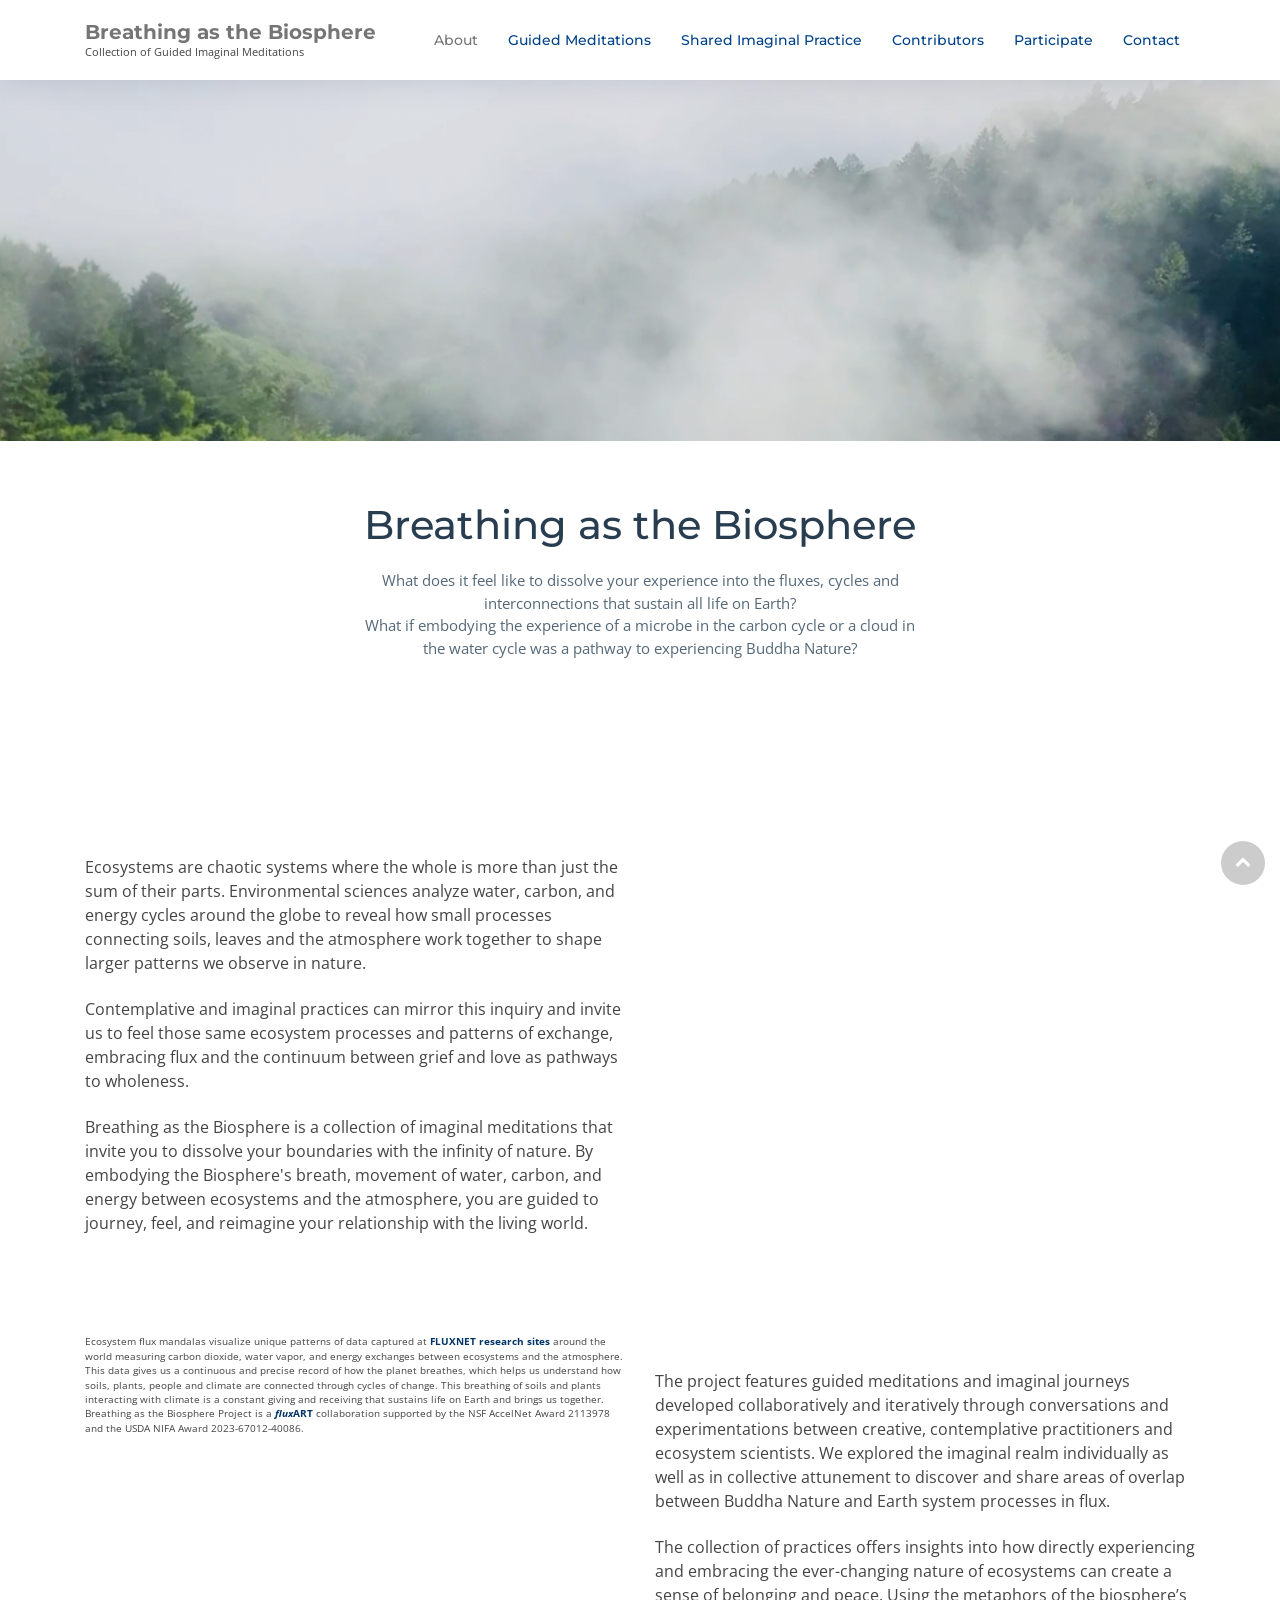
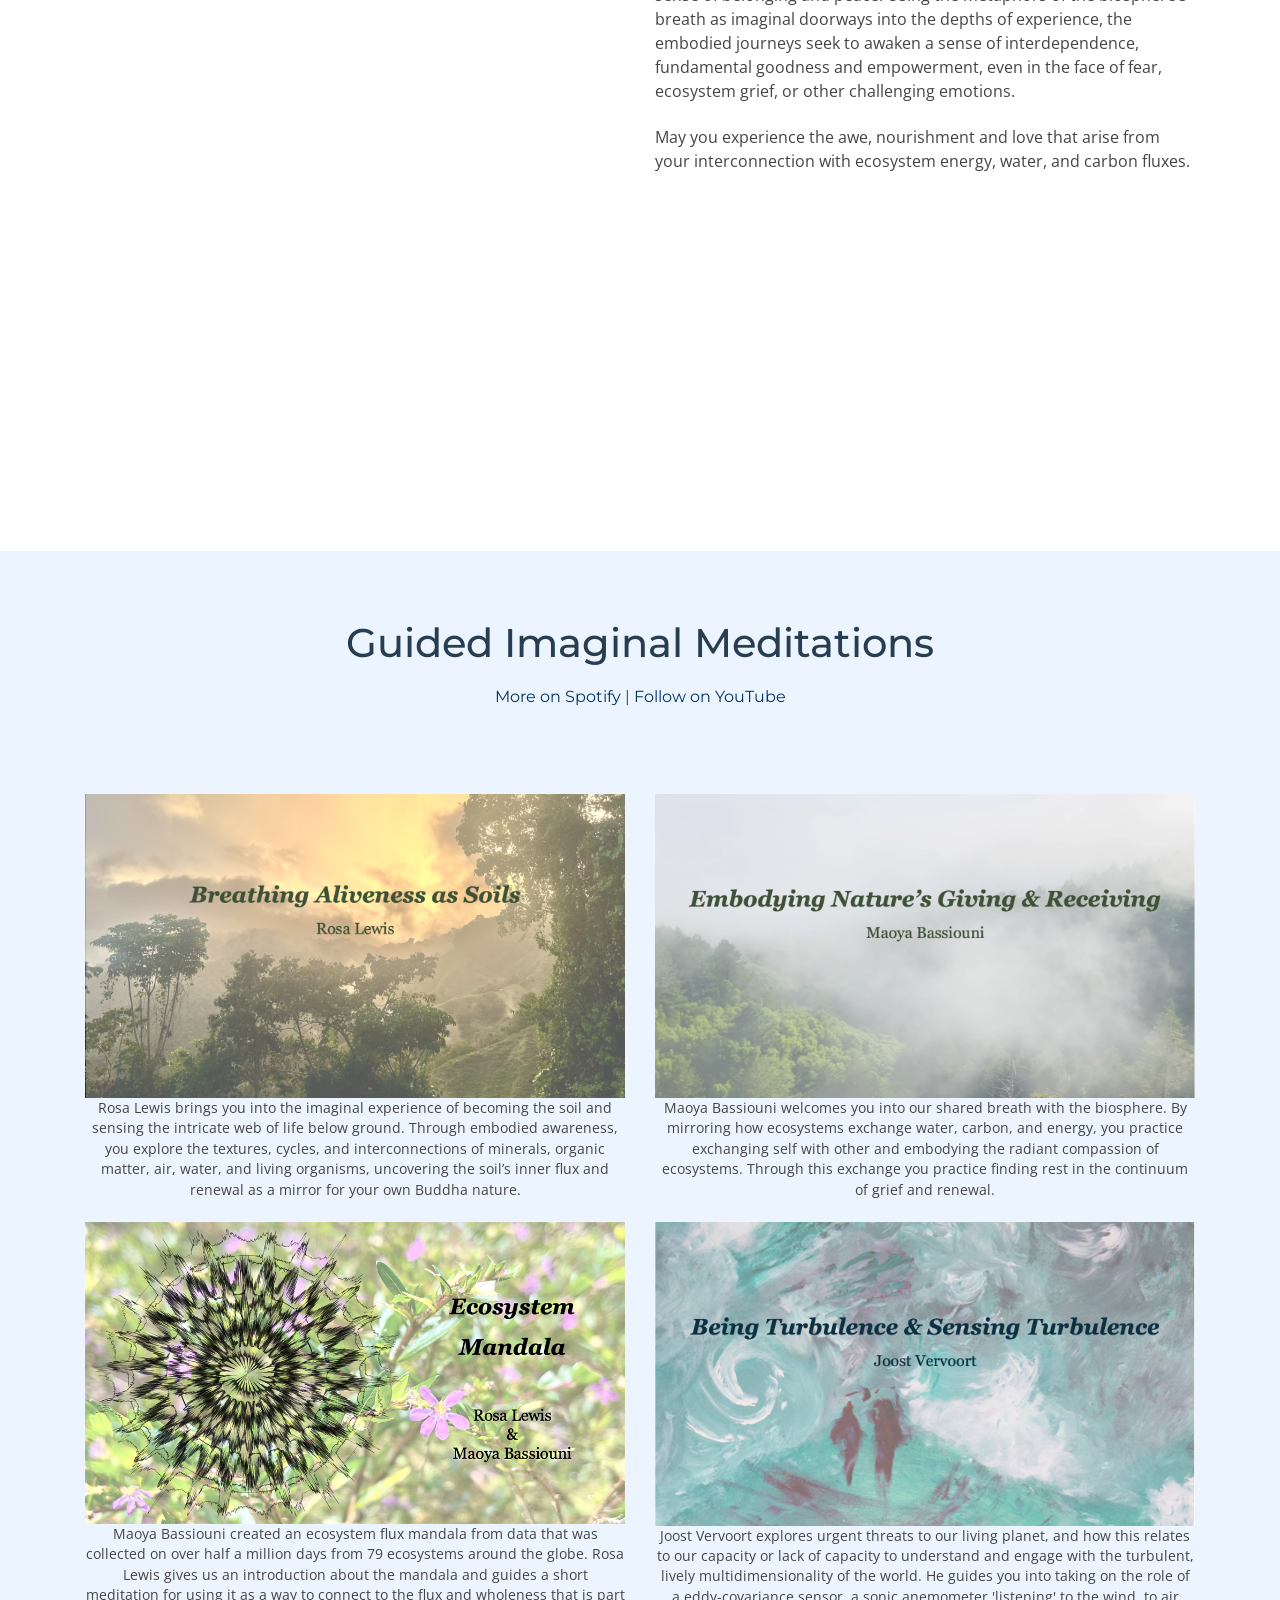
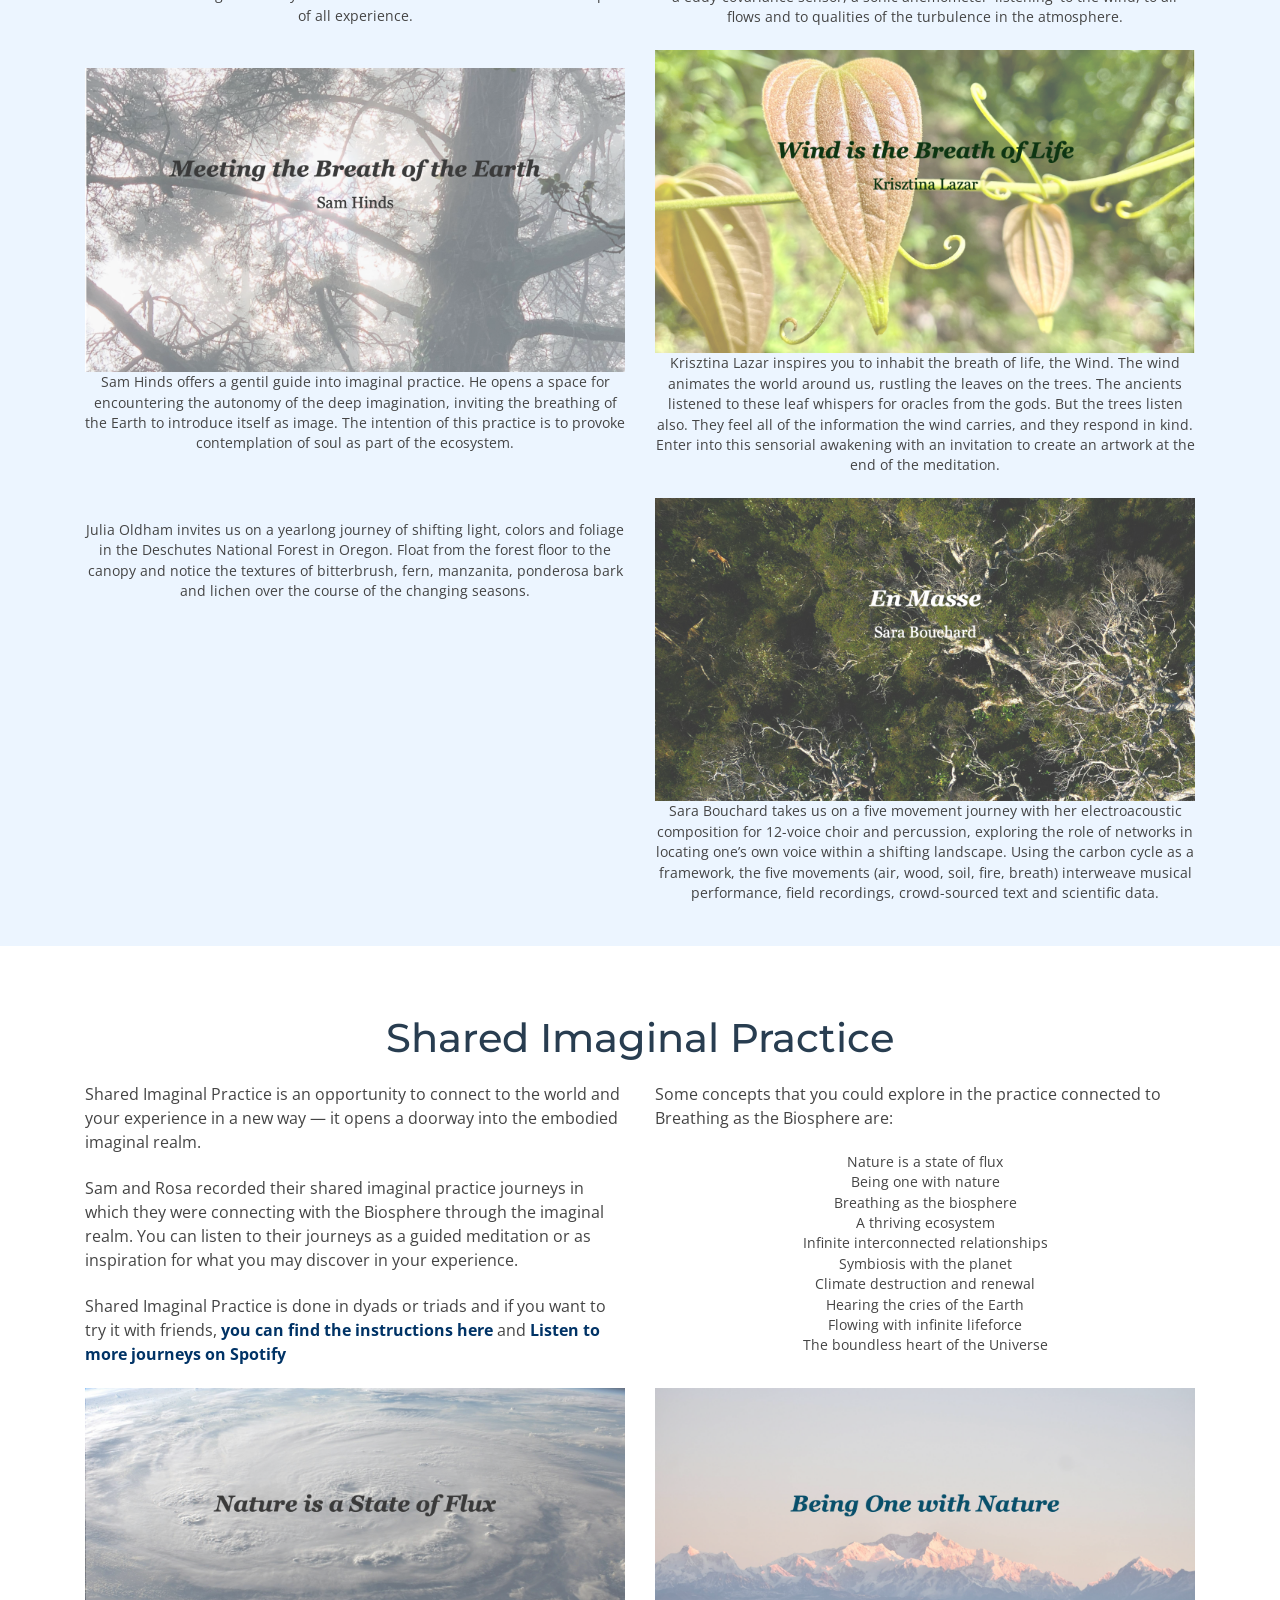
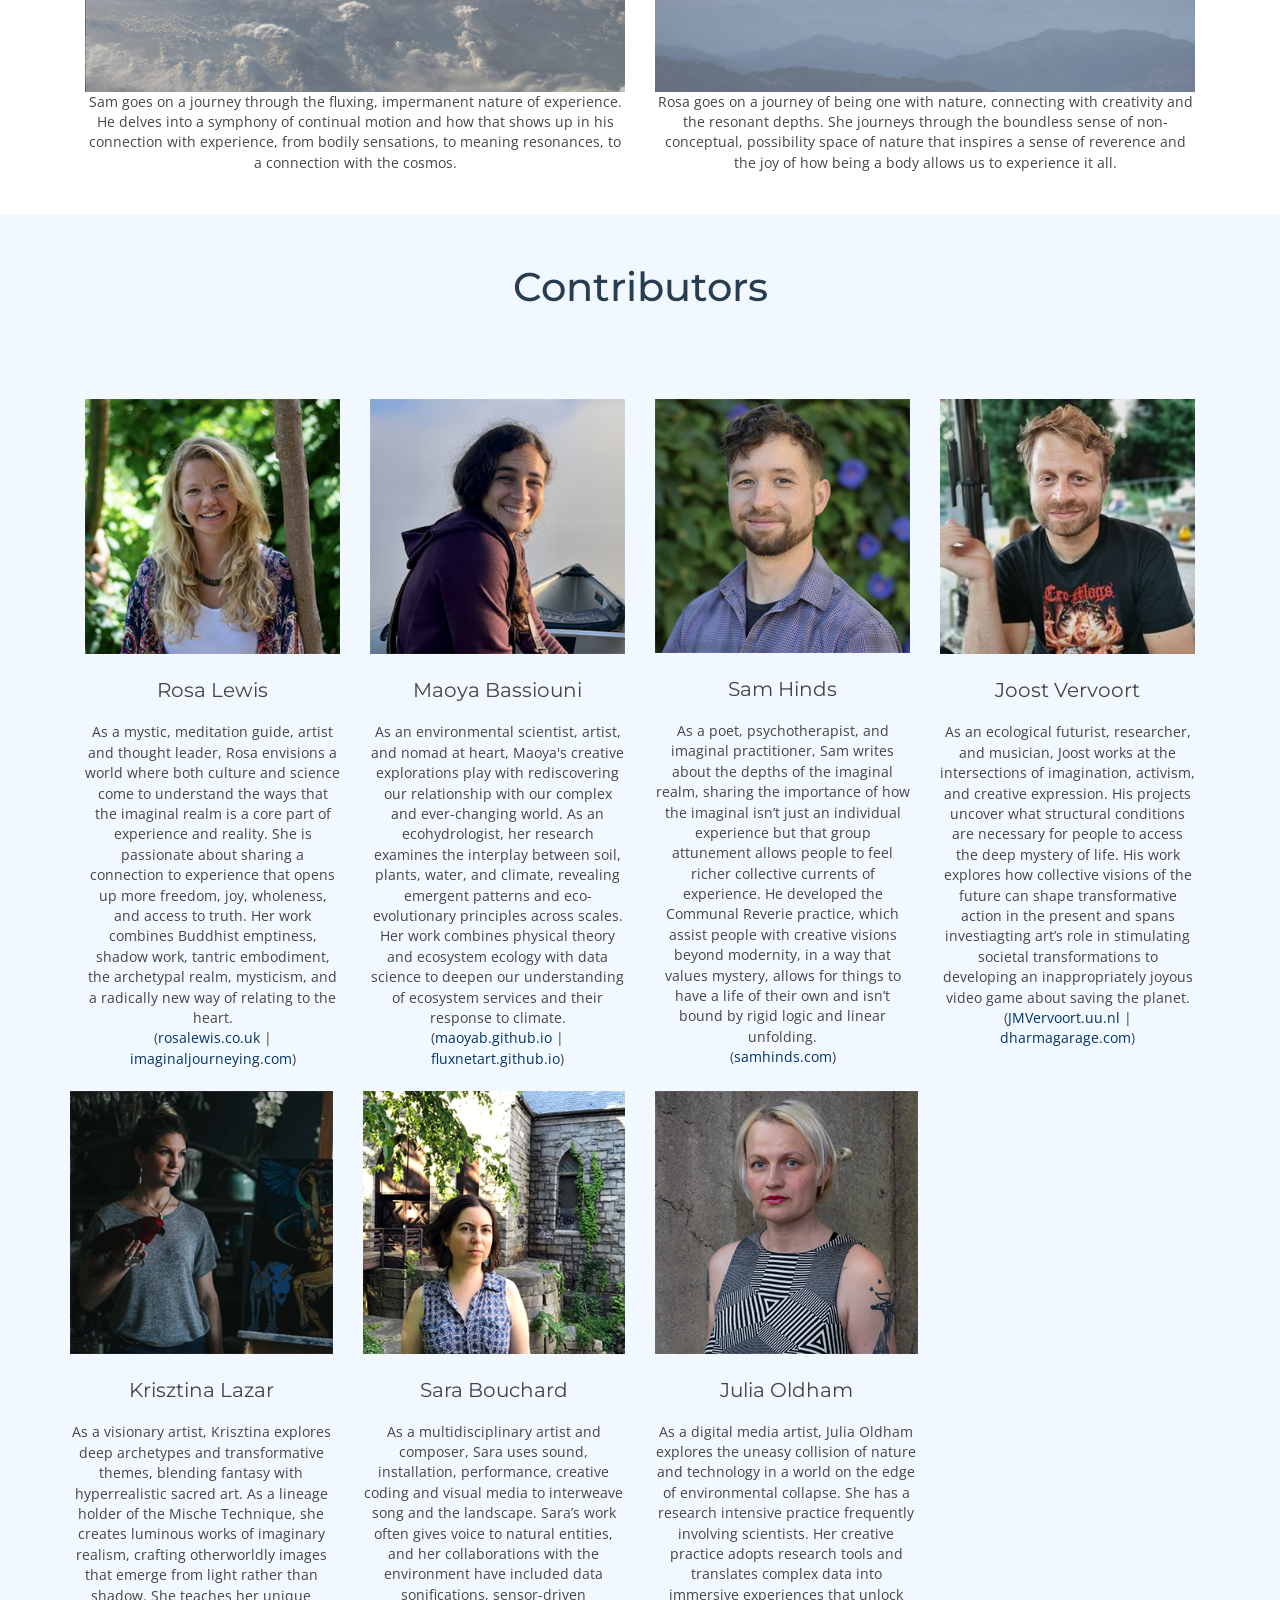
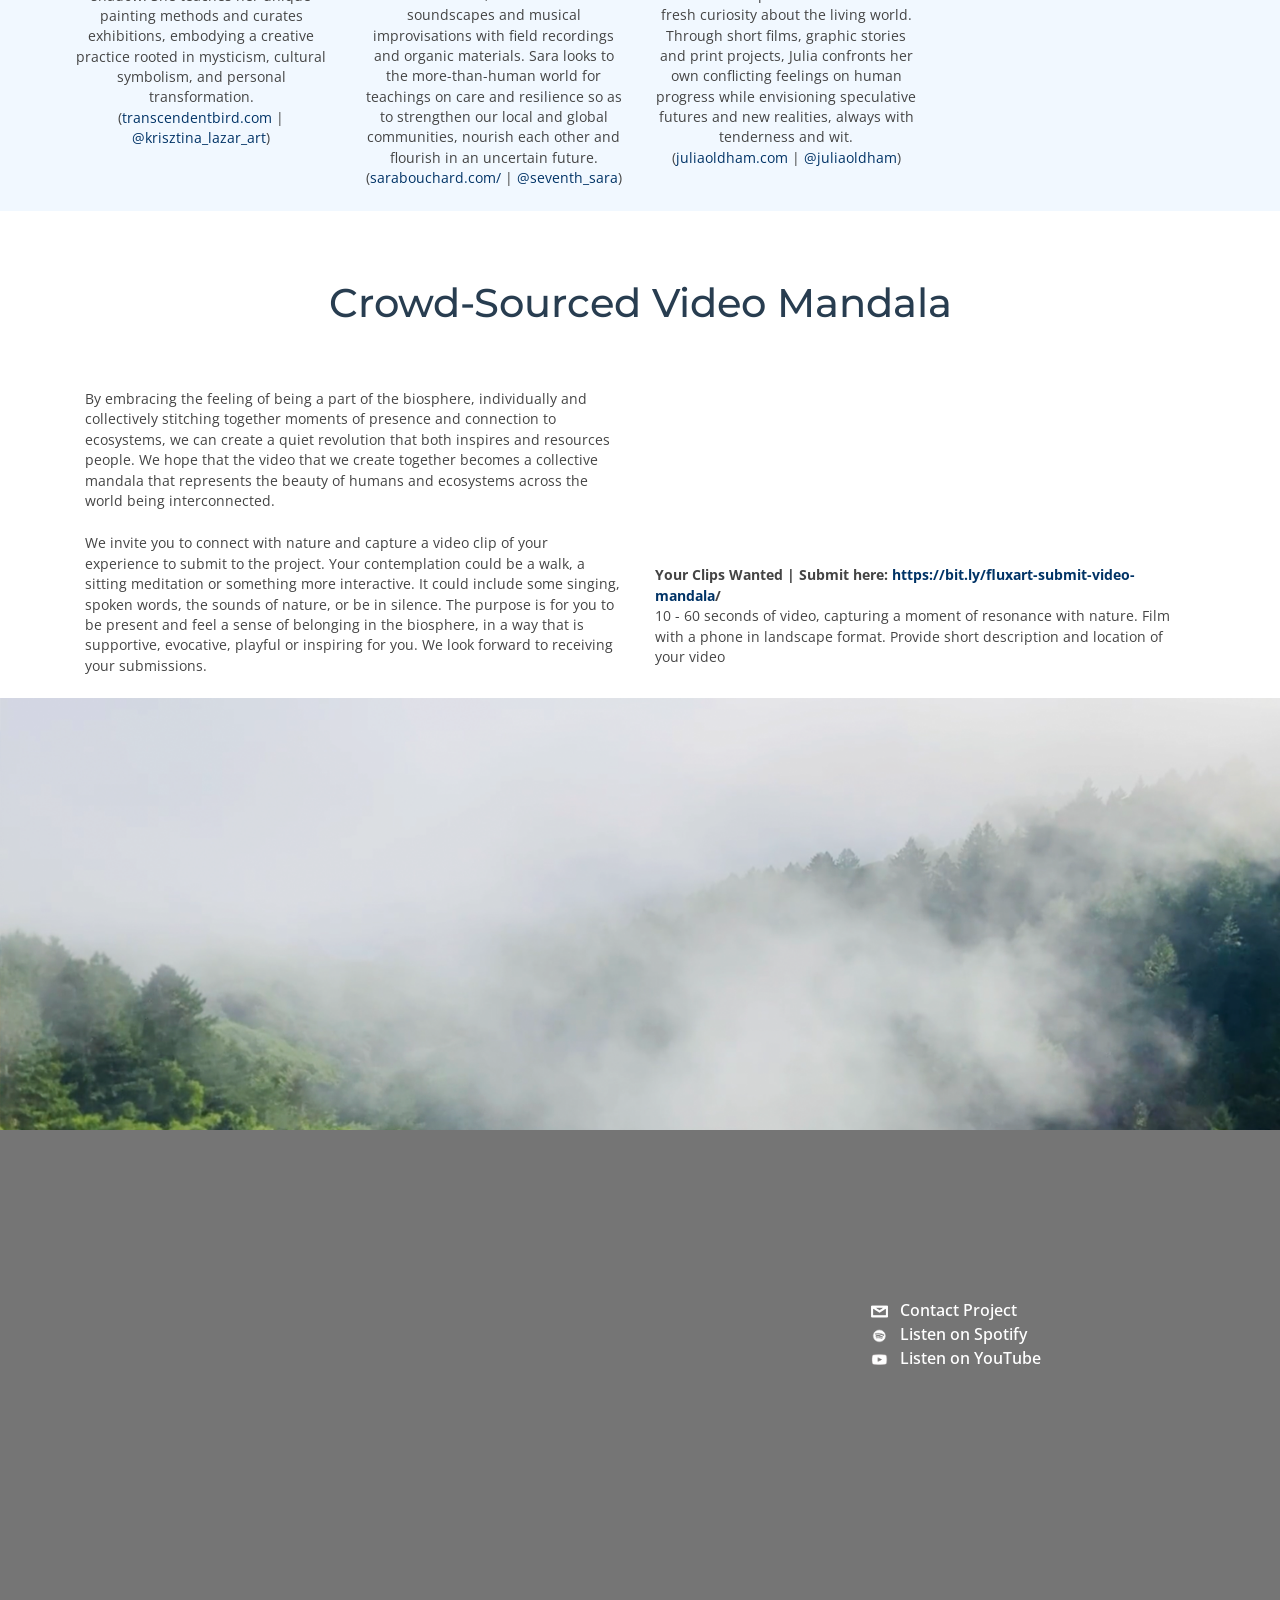
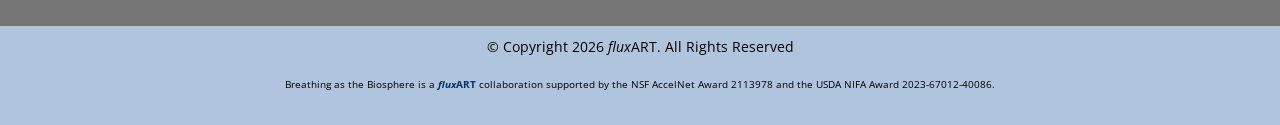
==== commit b00565d7: "update" ====
--- a/index.html
+++ b/index.html
@@ -170,7 +170,7 @@
 
             <!---<br><br><br><p style="font-size: 0.6rem;"><br><br>Flux mandalas invite us to look at the full spectrum of experience and welcome it with the curiosity of a scientist and the open heart of compassion. They illustrates how complex interactions create emergent patterns that have unity. Try connecting with the wholeness of the ecosystems encoded in these mandalas. Can you feel all the tiny interactions that lead to its emergence and how much precision and exchange goes into that creative process?</p>-->
 
-             <p><br><br><br><p>
+             <p><br><p>
               <iframe style="border-radius:0px" src="https://open.spotify.com/embed/episode/0u3D3jrKchzARlzXWY9cCE?utm_source=generator" width="100%" height="222"  frameBorder="0" frameBorder="0" allowfullscreen="" allow="autoplay; clipboard-write; encrypted-media; fullscreen; picture-in-picture" loading="lazy"></iframe>
 
        
